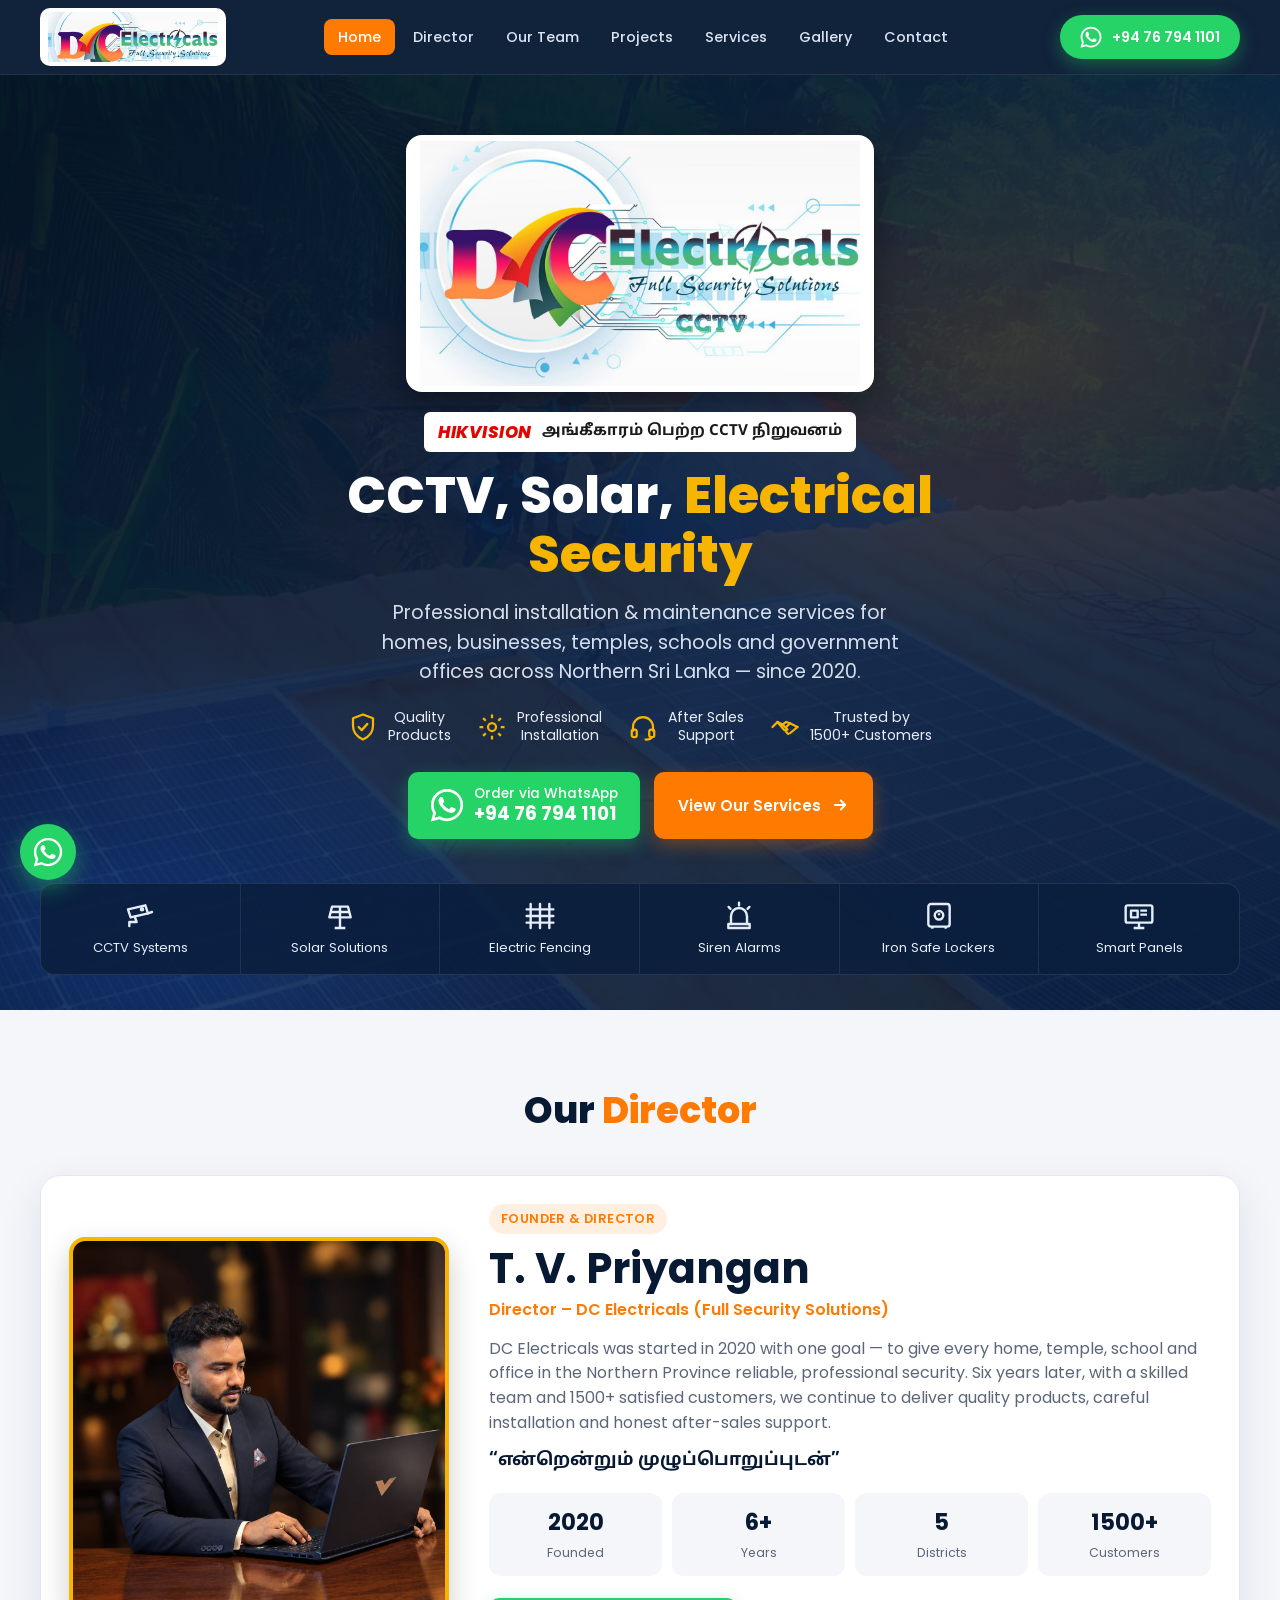
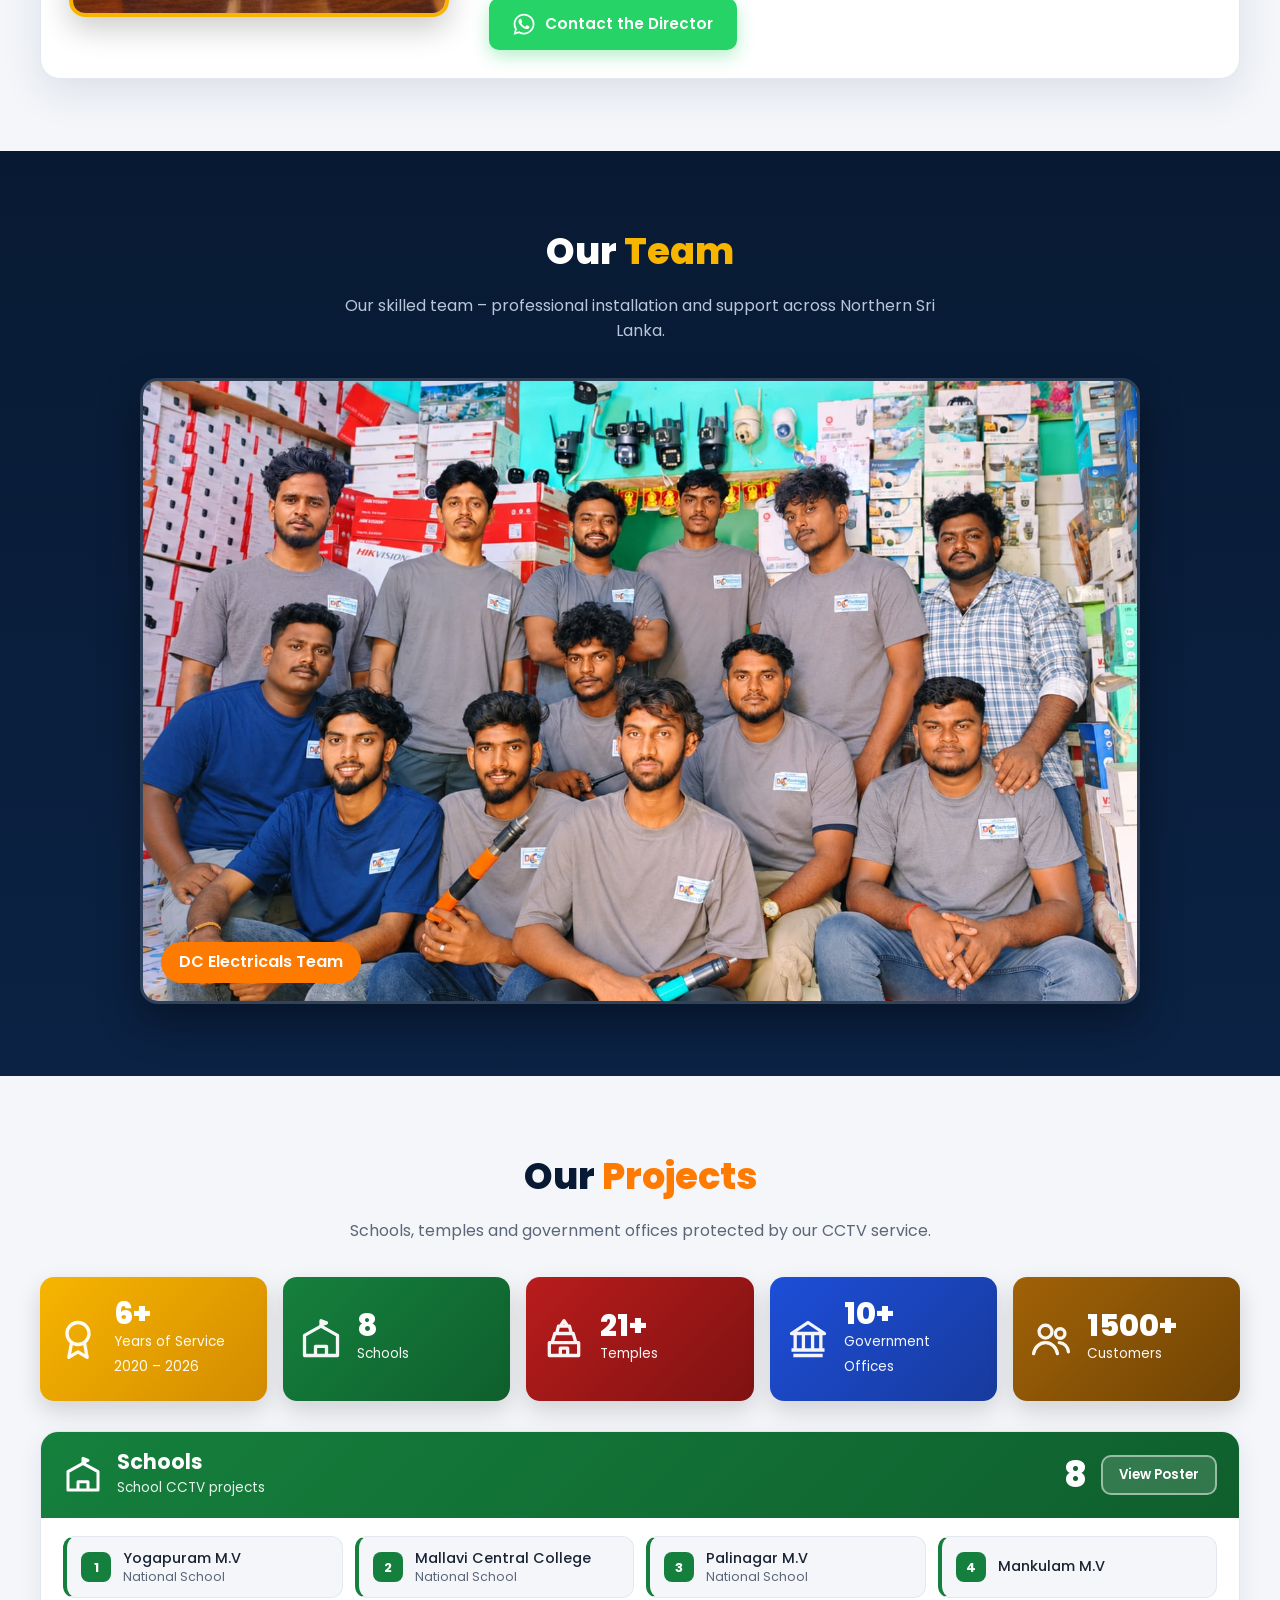
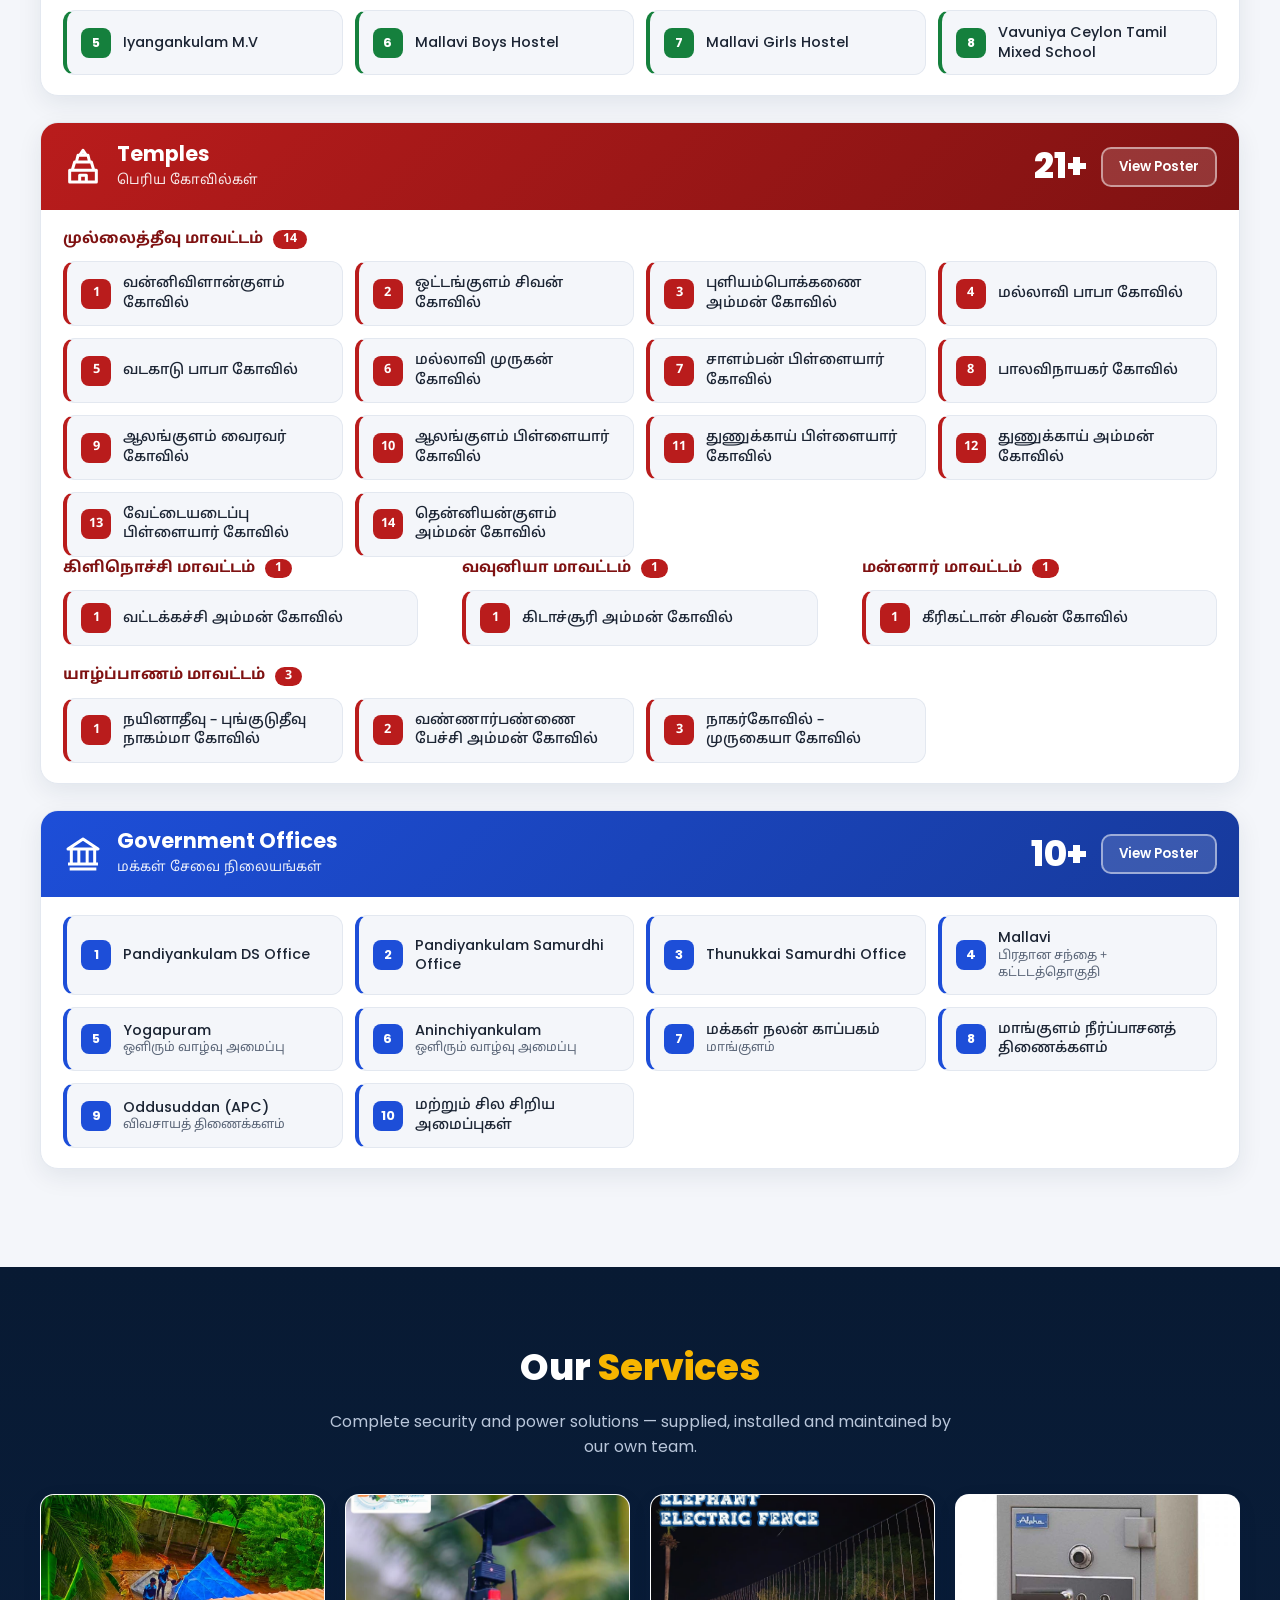
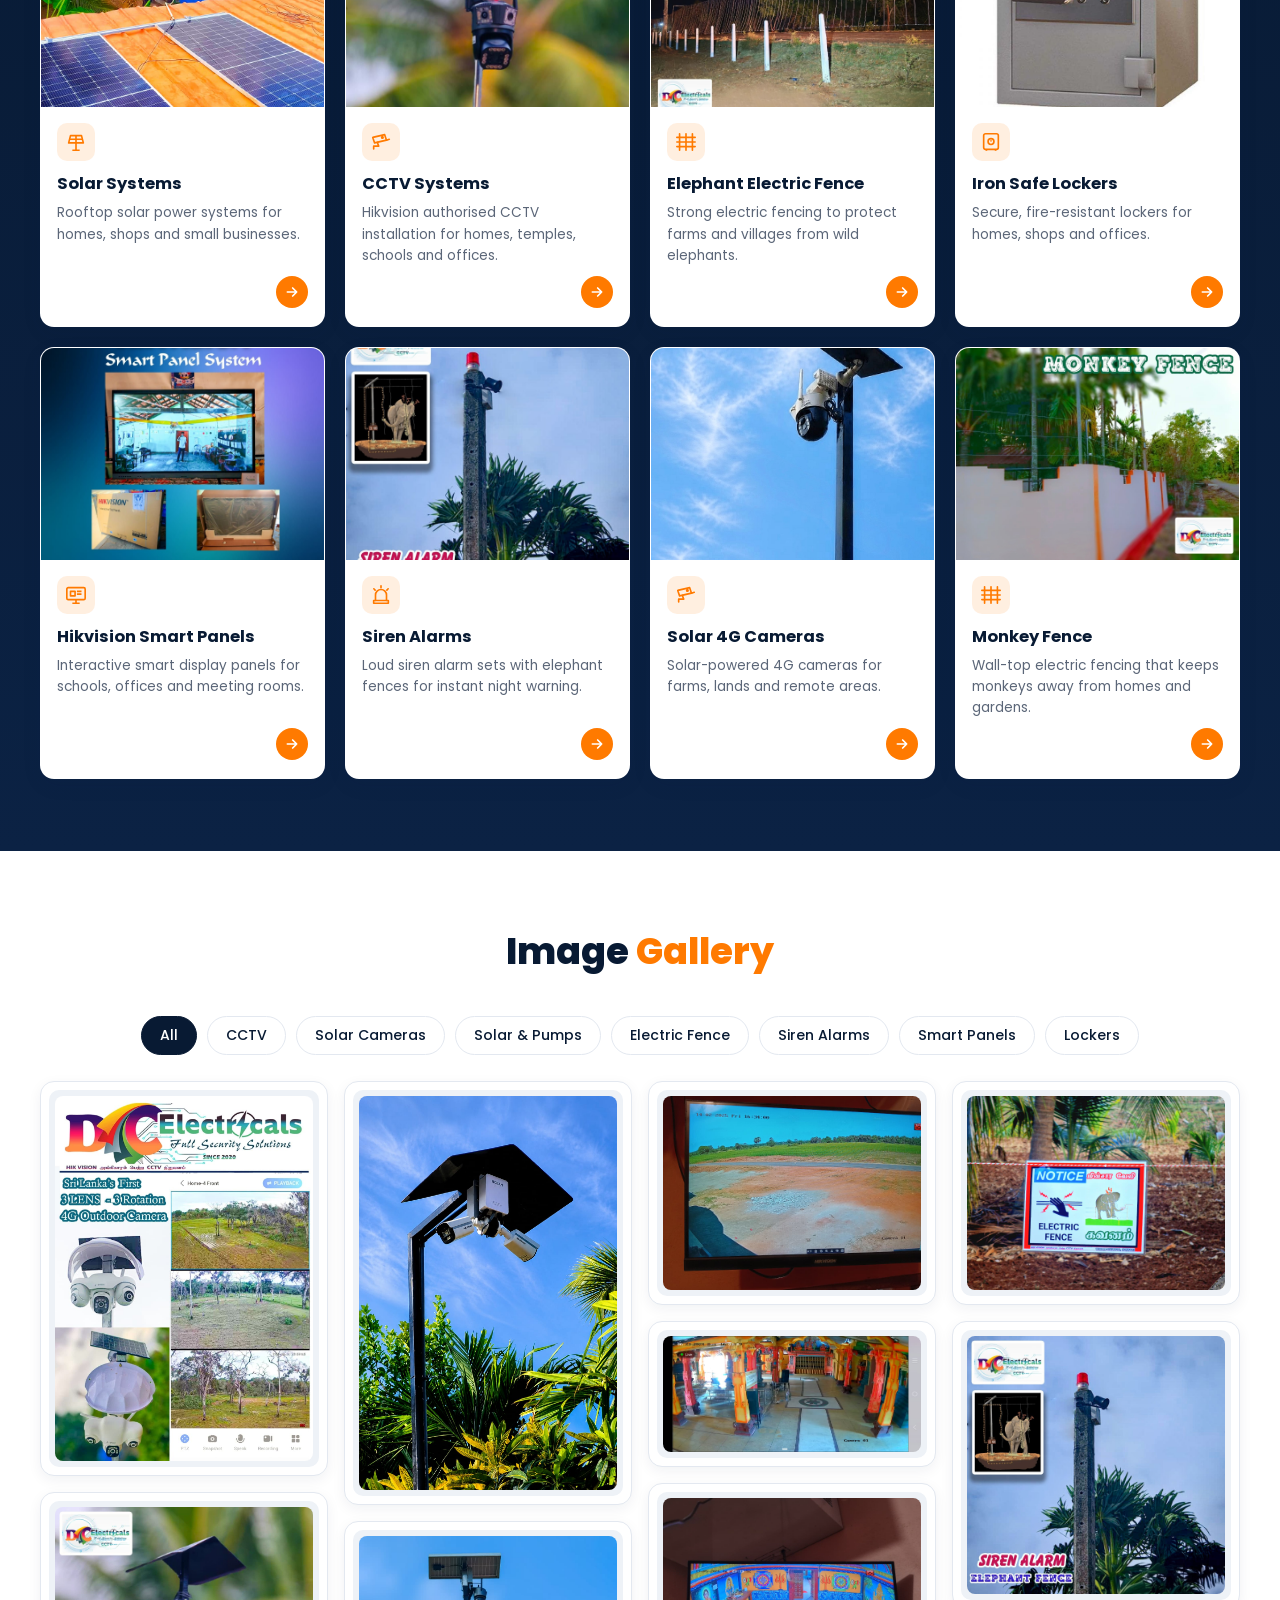
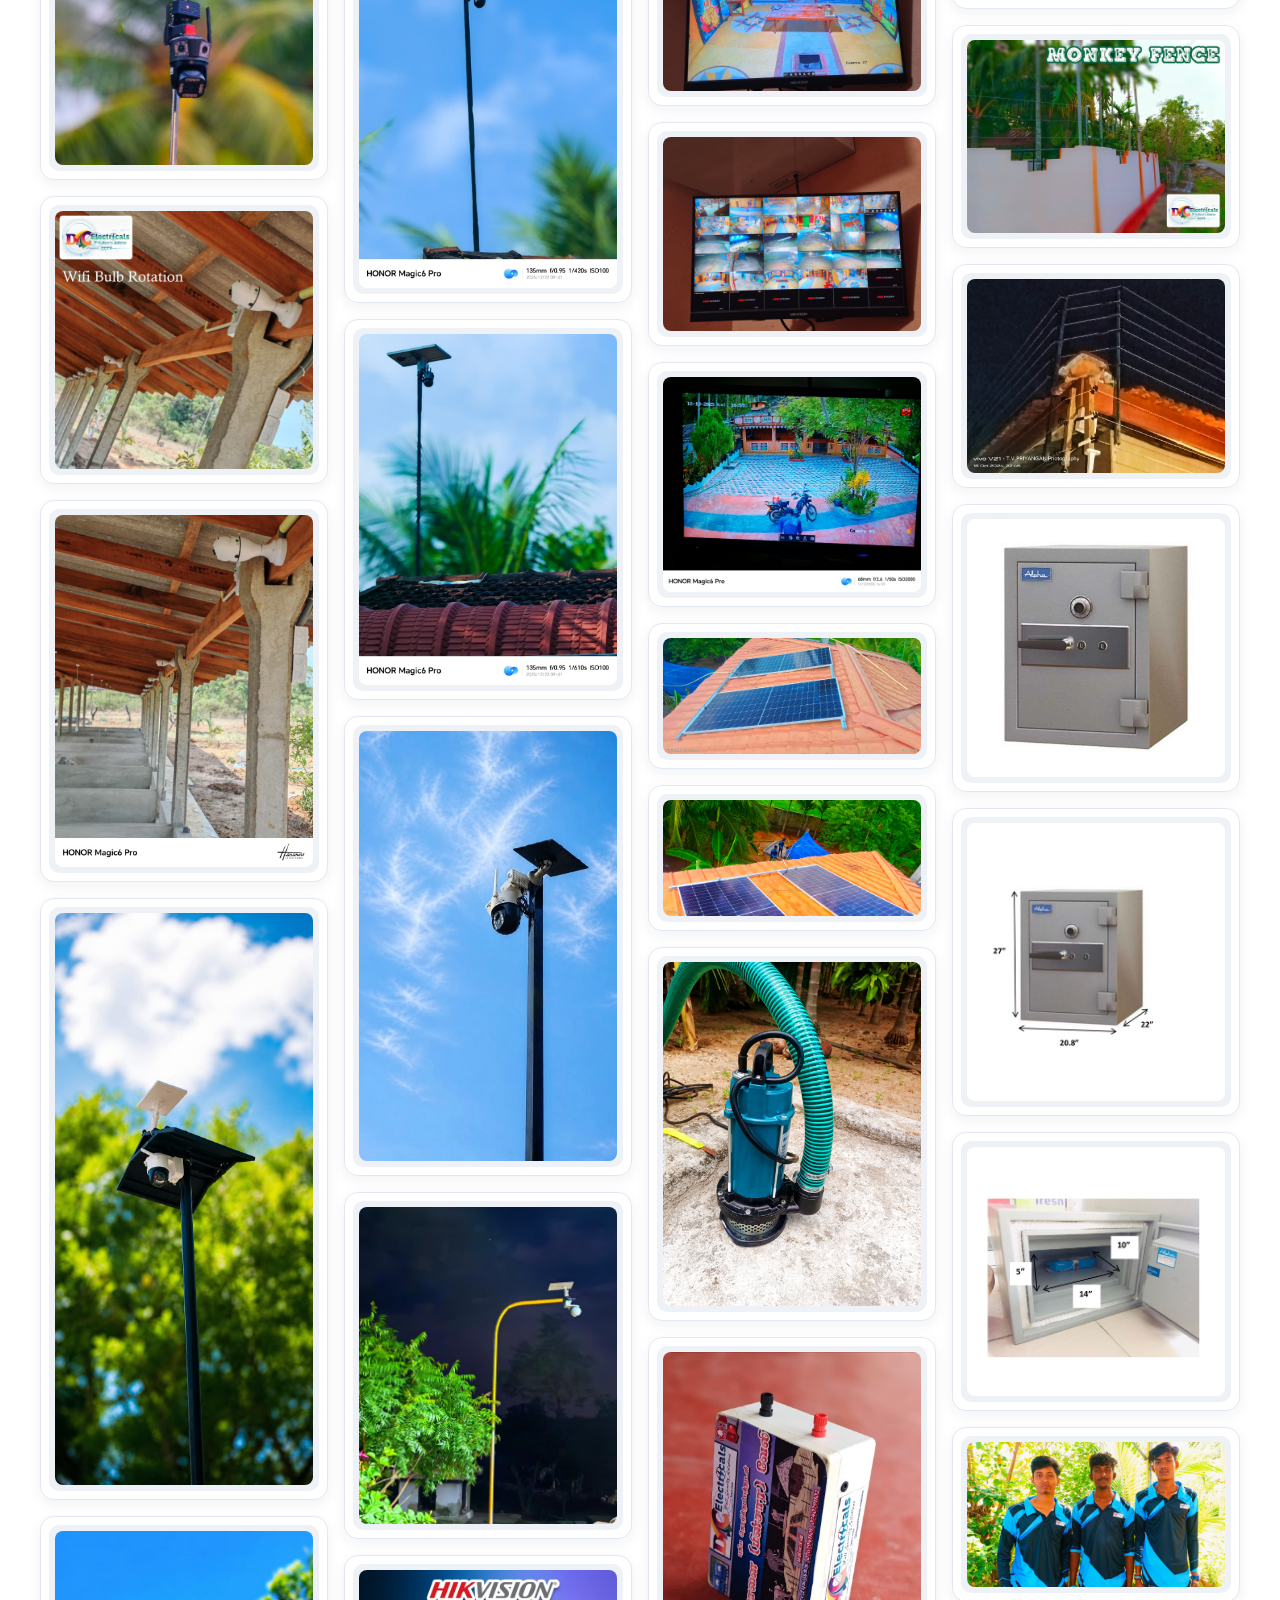
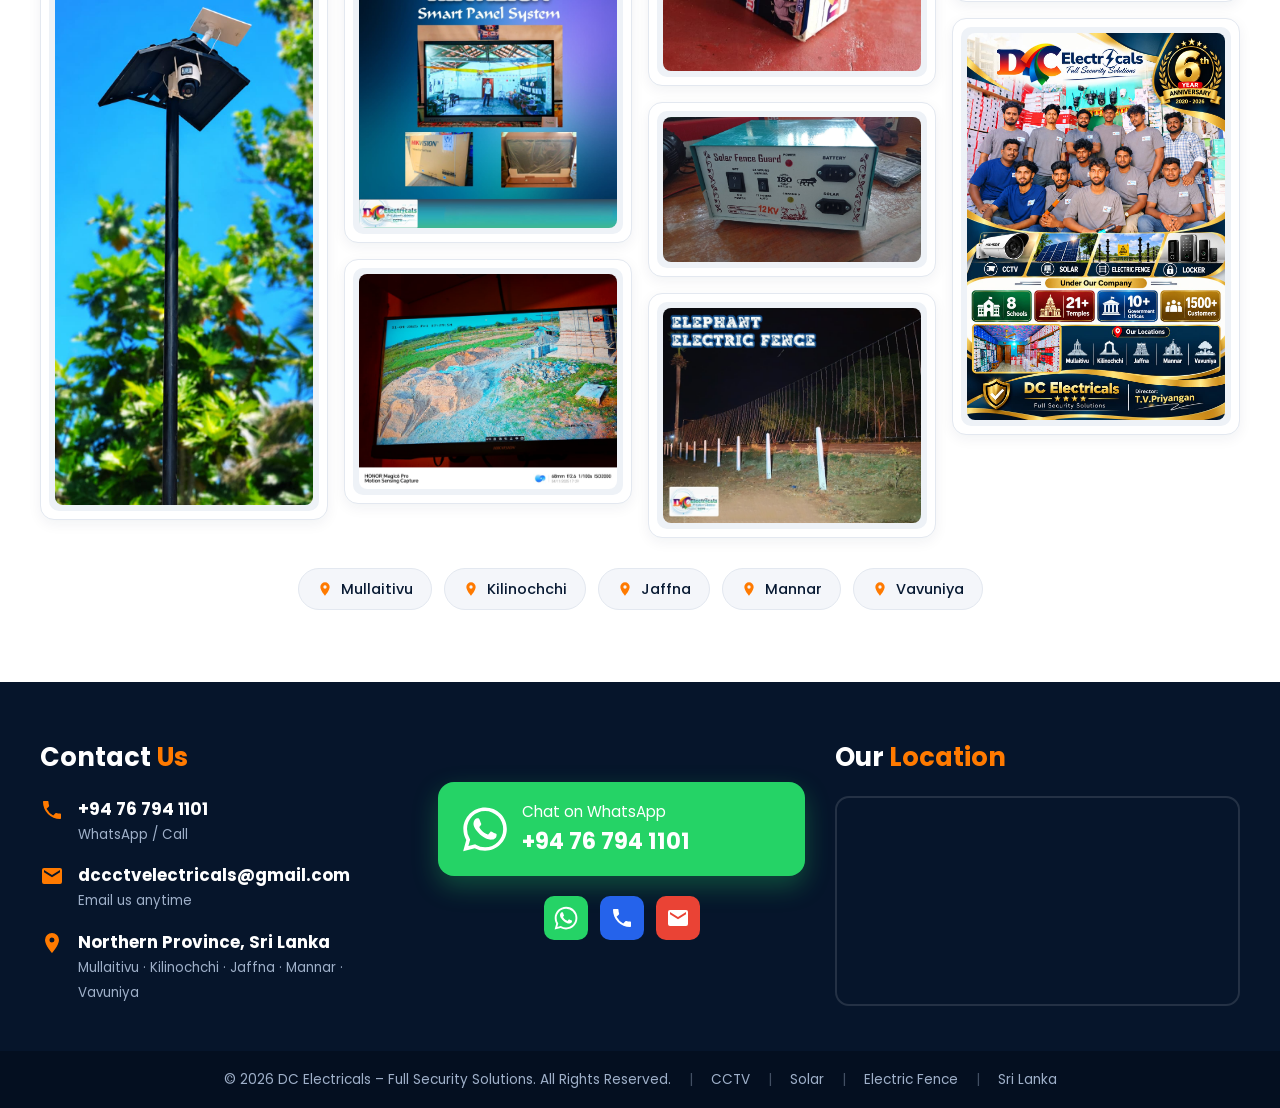
==== index.html @ b830e97b "Add files via upload" ====
<!DOCTYPE html>
<html lang="en">
<head>
<meta charset="UTF-8">
<meta name="viewport" content="width=device-width, initial-scale=1.0">
<title>DC Electricals | CCTV, Solar & Electrical Security – Sri Lanka</title>
<meta name="description" content="DC Electricals – Full Security Solutions. Hikvision authorised CCTV installation, solar systems, electric fencing, siren alarms and iron safe lockers across Northern Sri Lanka.">
<link rel="icon" href="Images/dclogo.jpeg">
<link rel="preconnect" href="https://fonts.googleapis.com">
<link rel="preconnect" href="https://fonts.gstatic.com" crossorigin>
<link href="https://fonts.googleapis.com/css2?family=Poppins:wght@400;500;600;700;800&family=Noto+Sans+Tamil:wght@600;700&display=swap" rel="stylesheet">
<link rel="stylesheet" href="style.css">
</head>
<body>

<!-- ============ SVG icon sprite ============ -->
<svg width="0" height="0" style="position:absolute">
  <defs>
    <symbol id="i-wa" viewBox="0 0 24 24"><path fill="currentColor" d="M17.47 14.38c-.3-.15-1.76-.87-2.03-.97-.27-.1-.47-.15-.67.15-.2.3-.77.97-.94 1.17-.17.2-.35.22-.65.07-.3-.15-1.26-.46-2.4-1.48-.89-.79-1.49-1.77-1.66-2.07-.17-.3-.02-.46.13-.61.13-.13.3-.35.45-.52.15-.17.2-.3.3-.5.1-.2.05-.37-.02-.52-.08-.15-.67-1.62-.92-2.22-.24-.58-.49-.5-.67-.51h-.57c-.2 0-.52.07-.79.37-.27.3-1.04 1.02-1.04 2.48s1.07 2.88 1.21 3.07c.15.2 2.1 3.2 5.08 4.49.71.31 1.26.49 1.69.63.71.23 1.36.2 1.87.12.57-.09 1.76-.72 2.01-1.41.25-.7.25-1.29.17-1.41-.07-.13-.27-.2-.57-.35zM12.04 21.5h-.01a9.4 9.4 0 0 1-4.8-1.31l-.34-.2-3.57.93.95-3.48-.22-.36a9.4 9.4 0 0 1-1.44-5.02c0-5.2 4.23-9.43 9.44-9.43a9.37 9.37 0 0 1 9.43 9.44c0 5.2-4.23 9.43-9.44 9.43zm8.03-17.46A11.27 11.27 0 0 0 12.04.72C5.79.72.7 5.8.7 12.06c0 2 .52 3.95 1.52 5.67L.6 23.6l6.02-1.58a11.3 11.3 0 0 0 5.42 1.38h.01c6.25 0 11.34-5.09 11.34-11.34 0-3.03-1.18-5.88-3.32-8.02z"/></symbol>
    <symbol id="i-arrow" viewBox="0 0 24 24"><path fill="none" stroke="currentColor" stroke-width="2.5" stroke-linecap="round" stroke-linejoin="round" d="M5 12h14M13 6l6 6-6 6"/></symbol>
    <symbol id="i-cctv" viewBox="0 0 24 24"><g fill="none" stroke="currentColor" stroke-width="1.8" stroke-linejoin="round" stroke-linecap="round"><path d="M3 7l13-3 2 6-13 3z"/><path d="M18 10l3-1"/><path d="M8 12.5l1.5 4H4v3"/><circle cx="13.5" cy="7" r=".8" fill="currentColor"/></g></symbol>
    <symbol id="i-solar" viewBox="0 0 24 24"><g fill="none" stroke="currentColor" stroke-width="1.8" stroke-linejoin="round"><path d="M4 13h16l-2-8H6z"/><path d="M12 5v8M5 9h14M12 13v4M8 21h8M12 17v4"/></g></symbol>
    <symbol id="i-fence" viewBox="0 0 24 24"><g fill="none" stroke="currentColor" stroke-width="1.8" stroke-linecap="round"><path d="M5 3v18M12 3v18M19 3v18M2 7h20M2 12h20M2 17h20"/></g></symbol>
    <symbol id="i-lock" viewBox="0 0 24 24"><g fill="none" stroke="currentColor" stroke-width="1.8" stroke-linejoin="round"><rect x="4" y="3" width="16" height="17" rx="2"/><circle cx="12" cy="11.5" r="3.2"/><path d="M12 10v1.5M7 20v1.5M17 20v1.5"/></g></symbol>
    <symbol id="i-alarm" viewBox="0 0 24 24"><g fill="none" stroke="currentColor" stroke-width="1.8" stroke-linecap="round" stroke-linejoin="round"><path d="M6 18v-6a6 6 0 0 1 12 0v6"/><path d="M4 18h16v3H4zM12 2v2M4.2 5.2l1.4 1.4M19.8 5.2l-1.4 1.4"/></g></symbol>
    <symbol id="i-panel" viewBox="0 0 24 24"><g fill="none" stroke="currentColor" stroke-width="1.8" stroke-linejoin="round"><rect x="2" y="4" width="20" height="13" rx="1.5"/><path d="M8 21h8M12 17v4M6 8h5v5H6zM13 8h5M13 11h5"/></g></symbol>
    <symbol id="i-shield" viewBox="0 0 24 24"><g fill="none" stroke="currentColor" stroke-width="1.8" stroke-linejoin="round"><path d="M12 2l8 3v6c0 5-3.5 9-8 11-4.5-2-8-6-8-11V5z"/><path d="M8.5 12l2.5 2.5 4.5-5" stroke-linecap="round"/></g></symbol>
    <symbol id="i-gear" viewBox="0 0 24 24"><g fill="none" stroke="currentColor" stroke-width="1.8"><circle cx="12" cy="12" r="3.2"/><path d="M12 2v3M12 19v3M2 12h3M19 12h3M4.9 4.9l2.1 2.1M17 17l2.1 2.1M4.9 19.1L7 17M17 7l2.1-2.1"/></g></symbol>
    <symbol id="i-head" viewBox="0 0 24 24"><g fill="none" stroke="currentColor" stroke-width="1.8" stroke-linecap="round"><path d="M4 15v-3a8 8 0 0 1 16 0v3"/><rect x="3" y="14" width="4" height="6" rx="1.5"/><rect x="17" y="14" width="4" height="6" rx="1.5"/><path d="M19 20c0 1.5-2 2-5 2"/></g></symbol>
    <symbol id="i-hand" viewBox="0 0 24 24"><g fill="none" stroke="currentColor" stroke-width="1.8" stroke-linecap="round" stroke-linejoin="round"><path d="M2 12l4-4 4 2 3-2 3 1 6 3"/><path d="M6 8l5 6c.8.9 2 .9 2.8 0M10 10l4 4M13 16l1.5 1.5M16 9l-3 3"/><path d="M22 12l-6 5"/></g></symbol>
    <symbol id="i-school" viewBox="0 0 24 24"><g fill="none" stroke="currentColor" stroke-width="1.8" stroke-linejoin="round"><path d="M3 21V10l9-5 9 5v11z"/><path d="M9 21v-5h6v5M12 5V2l3 1.2L12 4.4"/></g></symbol>
    <symbol id="i-temple" viewBox="0 0 24 24"><g fill="none" stroke="currentColor" stroke-width="1.8" stroke-linejoin="round"><path d="M12 2l2 3h-4zM9 5h6l1 4H8zM7 9h10l1.5 5h-13zM4 14h16v7H4z"/><path d="M10 21v-4h4v4"/></g></symbol>
    <symbol id="i-gov" viewBox="0 0 24 24"><g fill="none" stroke="currentColor" stroke-width="1.8" stroke-linejoin="round"><path d="M3 9l9-6 9 6zM4 21h16M5 9v9M9.5 9v9M14.5 9v9M19 9v9M3 18h18"/></g></symbol>
    <symbol id="i-users" viewBox="0 0 24 24"><g fill="none" stroke="currentColor" stroke-width="1.8" stroke-linecap="round"><circle cx="9" cy="8" r="3.5"/><path d="M2.5 20c.6-3.6 3.3-6 6.5-6s5.9 2.4 6.5 6"/><circle cx="17" cy="9" r="2.6"/><path d="M16.5 14c2.7.2 4.6 2.2 5 5"/></g></symbol>
    <symbol id="i-award" viewBox="0 0 24 24"><g fill="none" stroke="currentColor" stroke-width="1.8" stroke-linejoin="round"><circle cx="12" cy="9" r="6"/><path d="M8.5 14L7 22l5-3 5 3-1.5-8"/></g></symbol>
    <symbol id="i-phone" viewBox="0 0 24 24"><path fill="currentColor" d="M6.6 10.8a15.1 15.1 0 0 0 6.6 6.6l2.2-2.2c.3-.3.7-.4 1-.2 1.1.4 2.3.6 3.6.6.6 0 1 .4 1 1V20c0 .6-.4 1-1 1A17 17 0 0 1 3 4c0-.6.4-1 1-1h3.5c.6 0 1 .4 1 1 0 1.3.2 2.5.6 3.6.1.3 0 .7-.2 1z"/></symbol>
    <symbol id="i-mail" viewBox="0 0 24 24"><path fill="currentColor" d="M20 4H4a2 2 0 0 0-2 2v12a2 2 0 0 0 2 2h16a2 2 0 0 0 2-2V6a2 2 0 0 0-2-2zm0 4.2-8 5-8-5V6l8 5 8-5z"/></symbol>
    <symbol id="i-pin" viewBox="0 0 24 24"><path fill="currentColor" d="M12 2a7 7 0 0 0-7 7c0 5.2 7 13 7 13s7-7.8 7-13a7 7 0 0 0-7-7zm0 9.5A2.5 2.5 0 1 1 12 6.5a2.5 2.5 0 0 1 0 5z"/></symbol>
    <symbol id="i-up" viewBox="0 0 24 24"><path fill="none" stroke="currentColor" stroke-width="2.5" stroke-linecap="round" stroke-linejoin="round" d="M12 19V5M6 11l6-6 6 6"/></symbol>
    <symbol id="i-pump" viewBox="0 0 24 24"><g fill="none" stroke="currentColor" stroke-width="1.8" stroke-linejoin="round"><rect x="6" y="6" width="9" height="13" rx="2"/><path d="M15 9h3a3 3 0 0 1 3 3v8M8 3h5v3M6 19h9v2H6z"/></g></symbol>
  </defs>
</svg>

<!-- ============ Header ============ -->
<header>
  <div class="container nav">
    <a href="#home" class="logo-box" aria-label="DC Electricals home"><img src="Images/dclogo.jpeg" alt="DC Electricals logo"></a>
    <ul class="menu" id="menu">
      <li><a href="#home" class="active">Home</a></li>
      <li><a href="#director">Director</a></li>
      <li><a href="#team">Our Team</a></li>
      <li><a href="#projects">Projects</a></li>
      <li><a href="#services">Services</a></li>
      <li><a href="#gallery">Gallery</a></li>
      <li><a href="#contact">Contact</a></li>
    </ul>
    <a class="btn btn-wa" href="https://wa.me/94767941101" target="_blank" rel="noopener"><svg><use href="#i-wa"/></svg><span>+94 76 794 1101</span></a>
    <button class="burger" id="burger" aria-label="Open menu"><svg viewBox="0 0 24 24"><path fill="none" stroke="currentColor" stroke-width="2.2" stroke-linecap="round" d="M4 7h16M4 12h16M4 17h16"/></svg></button>
  </div>
</header>

<!-- ============ Hero ============ -->
<section class="hero" id="home" style="padding:0">
  <div class="container hero-grid">
    <div>
      <div class="hero-logo"><img src="Images/dclogo.jpeg" alt="DC Electricals – Full Security Solutions"></div>
      <div class="badge"><b>HIKVISION</b> <span class="ta">அங்கீகாரம் பெற்ற CCTV நிறுவனம்</span></div>
      <h1>CCTV, Solar, <span>Electrical Security</span></h1>
      <p class="lead">Professional installation &amp; maintenance services for homes, businesses, temples, schools and government offices across Northern Sri Lanka — since 2020.</p>
      <div class="features">
        <div class="feat"><svg><use href="#i-shield"/></svg>Quality<br>Products</div>
        <div class="feat"><svg><use href="#i-gear"/></svg>Professional<br>Installation</div>
        <div class="feat"><svg><use href="#i-head"/></svg>After Sales<br>Support</div>
        <div class="feat"><svg><use href="#i-hand"/></svg>Trusted by<br>1500+ Customers</div>
      </div>
      <div class="hero-cta">
        <a class="btn btn-wa" href="https://wa.me/94767941101?text=Hello%20DC%20Electricals%2C%20I%27d%20like%20to%20order" target="_blank" rel="noopener"><svg style="width:34px;height:34px"><use href="#i-wa"/></svg><div><small>Order via WhatsApp</small><strong>+94 76 794 1101</strong></div></a>
        <a class="btn btn-orange" href="#services">View Our Services <svg style="width:18px;height:18px"><use href="#i-arrow"/></svg></a>
      </div>
    </div>
  </div>
  <div class="container hero-bottom">
    <nav class="svc-strip" aria-label="Quick services">
      <a href="#services"><svg><use href="#i-cctv"/></svg>CCTV Systems</a>
      <a href="#services"><svg><use href="#i-solar"/></svg>Solar Solutions</a>
      <a href="#services"><svg><use href="#i-fence"/></svg>Electric Fencing</a>
      <a href="#services"><svg><use href="#i-alarm"/></svg>Siren Alarms</a>
      <a href="#services"><svg><use href="#i-lock"/></svg>Iron Safe Lockers</a>
      <a href="#gallery"><svg><use href="#i-panel"/></svg>Smart Panels</a>
    </nav>
  </div>
</section>

<!-- ============ Director ============ -->
<section id="director" style="background:var(--bg)">
  <div class="container">
    <div class="sec-head"><h2>Our <span>Director</span></h2></div>
    <div class="dir-card">
      <div class="dir-photo"><img src="Images/director.jpeg" alt="T. V. Priyangan, Director of DC Electricals"></div>
      <div class="dir-info">
        <span class="dir-tag">Founder &amp; Director</span>
        <h3>T. V. Priyangan</h3>
        <div class="dir-role">Director – DC Electricals (Full Security Solutions)</div>
        <p>DC Electricals was started in 2020 with one goal — to give every home, temple, school and office in the Northern Province reliable, professional security. Six years later, with a skilled team and 1500+ satisfied customers, we continue to deliver quality products, careful installation and honest after-sales support.</p>
        <p class="ta dir-motto">“என்றென்றும் முழுப்பொறுப்புடன்”</p>
        <div class="dir-facts">
          <div><b>2020</b><span>Founded</span></div>
          <div><b>6+</b><span>Years</span></div>
          <div><b>5</b><span>Districts</span></div>
          <div><b>1500+</b><span>Customers</span></div>
        </div>
        <a class="btn btn-wa" href="https://wa.me/94767941101" target="_blank" rel="noopener"><svg><use href="#i-wa"/></svg>Contact the Director</a>
      </div>
    </div>
  </div>
</section>

<!-- ============ Team ============ -->
<section class="dark" id="team">
  <div class="container">
    <div class="sec-head"><h2>Our <span>Team</span></h2></div>
    <p class="sub">Our skilled team – professional installation and support across Northern Sri Lanka.</p>
    <div class="team-main" data-lb="Images/team.jpeg" data-cap="DC Electricals team"><img loading="lazy" src="Images/team.jpeg" alt="DC Electricals full team"><div class="team-label">DC Electricals Team</div></div>
  </div>
</section>

<!-- ============ Projects: Schools / Temples / Offices ============ -->
<section id="projects" style="background:var(--bg)">
  <div class="container">
    <div class="sec-head"><h2>Our <span>Projects</span></h2></div>
    <p class="sub">Schools, temples and government offices protected by our CCTV service.</p>
    <div class="stats">
      <div class="stat st1"><svg><use href="#i-award"/></svg><div><b>6+</b><span>Years of Service<br>2020 – 2026</span></div></div>
      <div class="stat st2"><svg><use href="#i-school"/></svg><div><b>8</b><span>Schools</span></div></div>
      <div class="stat st3"><svg><use href="#i-temple"/></svg><div><b>21+</b><span>Temples</span></div></div>
      <div class="stat st4"><svg><use href="#i-gov"/></svg><div><b>10+</b><span>Government Offices</span></div></div>
      <div class="stat st5"><svg><use href="#i-users"/></svg><div><b>1500+</b><span>Customers</span></div></div>
    </div>

    <!-- Schools -->
    <div class="plist c-green">
      <div class="plist-head"><svg><use href="#i-school"/></svg><div><h3>Schools</h3><span>School CCTV projects</span></div><b>8</b><button class="proj-btn" data-lb="Images/schoolslist.png" data-cap="Big School CCTV Projects">View Poster</button></div>
      <div class="chips">
        <div class="chip"><i>1</i><div>Yogapuram M.V<small>National School</small></div></div>
        <div class="chip"><i>2</i><div>Mallavi Central College<small>National School</small></div></div>
        <div class="chip"><i>3</i><div>Palinagar M.V<small>National School</small></div></div>
        <div class="chip"><i>4</i><div>Mankulam M.V</div></div>
        <div class="chip"><i>5</i><div>Iyangankulam M.V</div></div>
        <div class="chip"><i>6</i><div>Mallavi Boys Hostel</div></div>
        <div class="chip"><i>7</i><div>Mallavi Girls Hostel</div></div>
        <div class="chip"><i>8</i><div>Vavuniya Ceylon Tamil Mixed School</div></div>
      </div>
    </div>

    <!-- Temples -->
    <div class="plist c-red">
      <div class="plist-head"><svg><use href="#i-temple"/></svg><div><h3>Temples</h3><span class="ta">பெரிய கோவில்கள்</span></div><b>21+</b><button class="proj-btn" data-lb="Images/templeslist.png" data-cap="Big Temples under our CCTV service">View Poster</button></div>
      <div class="ta">
        <h4 class="dist">முல்லைத்தீவு மாவட்டம் <em>14</em></h4>
        <div class="chips">
          <div class="chip"><i>1</i><div>வன்னிவிளான்குளம் கோவில்</div></div>
          <div class="chip"><i>2</i><div>ஒட்டங்குளம் சிவன் கோவில்</div></div>
          <div class="chip"><i>3</i><div>புளியம்பொக்கணை அம்மன் கோவில்</div></div>
          <div class="chip"><i>4</i><div>மல்லாவி பாபா கோவில்</div></div>
          <div class="chip"><i>5</i><div>வடகாடு பாபா கோவில்</div></div>
          <div class="chip"><i>6</i><div>மல்லாவி முருகன் கோவில்</div></div>
          <div class="chip"><i>7</i><div>சாளம்பன் பிள்ளையார் கோவில்</div></div>
          <div class="chip"><i>8</i><div>பாலவிநாயகர் கோவில்</div></div>
          <div class="chip"><i>9</i><div>ஆலங்குளம் வைரவர் கோவில்</div></div>
          <div class="chip"><i>10</i><div>ஆலங்குளம் பிள்ளையார் கோவில்</div></div>
          <div class="chip"><i>11</i><div>துணுக்காய் பிள்ளையார் கோவில்</div></div>
          <div class="chip"><i>12</i><div>துணுக்காய் அம்மன் கோவில்</div></div>
          <div class="chip"><i>13</i><div>வேட்டையடைப்பு பிள்ளையார் கோவில்</div></div>
          <div class="chip"><i>14</i><div>தென்னியன்குளம் அம்மன் கோவில்</div></div>
        </div>
        <div class="dist-row">
          <div>
            <h4 class="dist">கிளிநொச்சி மாவட்டம் <em>1</em></h4>
            <div class="chips one"><div class="chip"><i>1</i><div>வட்டக்கச்சி அம்மன் கோவில்</div></div></div>
          </div>
          <div>
            <h4 class="dist">வவுனியா மாவட்டம் <em>1</em></h4>
            <div class="chips one"><div class="chip"><i>1</i><div>கிடாச்சூரி அம்மன் கோவில்</div></div></div>
          </div>
          <div>
            <h4 class="dist">மன்னார் மாவட்டம் <em>1</em></h4>
            <div class="chips one"><div class="chip"><i>1</i><div>கீரிகட்டான் சிவன் கோவில்</div></div></div>
          </div>
        </div>
        <h4 class="dist">யாழ்ப்பாணம் மாவட்டம் <em>3</em></h4>
        <div class="chips">
          <div class="chip"><i>1</i><div>நயினாதீவு – புங்குடுதீவு நாகம்மா கோவில்</div></div>
          <div class="chip"><i>2</i><div>வண்ணார்பண்ணை பேச்சி அம்மன் கோவில்</div></div>
          <div class="chip"><i>3</i><div>நாகர்கோவில் – முருகையா கோவில்</div></div>
        </div>
      </div>
    </div>

    <!-- Offices -->
    <div class="plist c-blue">
      <div class="plist-head"><svg><use href="#i-gov"/></svg><div><h3>Government Offices</h3><span class="ta">மக்கள் சேவை நிலையங்கள்</span></div><b>10+</b><button class="proj-btn" data-lb="Images/officeslist.png" data-cap="Public service offices under our CCTV service">View Poster</button></div>
      <div class="chips">
        <div class="chip"><i>1</i><div>Pandiyankulam DS Office</div></div>
        <div class="chip"><i>2</i><div>Pandiyankulam Samurdhi Office</div></div>
        <div class="chip"><i>3</i><div>Thunukkai Samurdhi Office</div></div>
        <div class="chip"><i>4</i><div>Mallavi<small class="ta">பிரதான சந்தை + கட்டடத்தொகுதி</small></div></div>
        <div class="chip"><i>5</i><div>Yogapuram<small class="ta">ஒளிரும் வாழ்வு அமைப்பு</small></div></div>
        <div class="chip"><i>6</i><div>Aninchiyankulam<small class="ta">ஒளிரும் வாழ்வு அமைப்பு</small></div></div>
        <div class="chip"><i>7</i><div class="ta">மக்கள் நலன் காப்பகம்<small>மாங்குளம்</small></div></div>
        <div class="chip"><i>8</i><div class="ta">மாங்குளம் நீர்ப்பாசனத் திணைக்களம்</div></div>
        <div class="chip"><i>9</i><div>Oddusuddan (APC)<small class="ta">விவசாயத் திணைக்களம்</small></div></div>
        <div class="chip"><i>10</i><div class="ta">மற்றும் சில சிறிய அமைப்புகள்</div></div>
      </div>
    </div>
  </div>
</section>

<!-- ============ Service types ============ -->
<section class="dark" id="services">
  <div class="container">
    <div class="sec-head"><h2>Our <span>Services</span></h2></div>
    <p class="sub">Complete security and power solutions — supplied, installed and maintained by our own team.</p>
    <div class="services">
      <article class="s-card"><div class="img"><img loading="lazy" src="Images/solarwork.jpeg" alt="Rooftop solar installation"></div><div class="body"><span class="s-ico"><svg><use href="#i-solar"/></svg></span><h3>Solar Systems</h3><p>Rooftop solar power systems for homes, shops and small businesses.</p><a class="go" href="#contact" aria-label="Enquire"><svg><use href="#i-arrow"/></svg></a></div></article>
      <article class="s-card"><div class="img"><img loading="lazy" src="Images/3view.jpeg" alt="CCTV camera"></div><div class="body"><span class="s-ico"><svg><use href="#i-cctv"/></svg></span><h3>CCTV Systems</h3><p>Hikvision authorised CCTV installation for homes, temples, schools and offices.</p><a class="go" href="#contact" aria-label="Enquire"><svg><use href="#i-arrow"/></svg></a></div></article>
      <article class="s-card"><div class="img"><img loading="lazy" src="Images/fencesample.jpeg" alt="Elephant electric fence"></div><div class="body"><span class="s-ico"><svg><use href="#i-fence"/></svg></span><h3>Elephant Electric Fence</h3><p>Strong electric fencing to protect farms and villages from wild elephants.</p><a class="go" href="#contact" aria-label="Enquire"><svg><use href="#i-arrow"/></svg></a></div></article>
      <article class="s-card"><div class="img"><img loading="lazy" src="Images/locker3.jpeg" alt="Iron safe locker"></div><div class="body"><span class="s-ico"><svg><use href="#i-lock"/></svg></span><h3>Iron Safe Lockers</h3><p>Secure, fire-resistant lockers for homes, shops and offices.</p><a class="go" href="#contact" aria-label="Enquire"><svg><use href="#i-arrow"/></svg></a></div></article>
      <article class="s-card"><div class="img"><img loading="lazy" src="Images/smartpanel.jpeg" alt="Hikvision smart panel"></div><div class="body"><span class="s-ico"><svg><use href="#i-panel"/></svg></span><h3>Hikvision Smart Panels</h3><p>Interactive smart display panels for schools, offices and meeting rooms.</p><a class="go" href="#contact" aria-label="Enquire"><svg><use href="#i-arrow"/></svg></a></div></article>
      <article class="s-card"><div class="img"><img loading="lazy" src="Images/sirenset.jpeg" alt="Siren alarm set"></div><div class="body"><span class="s-ico"><svg><use href="#i-alarm"/></svg></span><h3>Siren Alarms</h3><p>Loud siren alarm sets with elephant fences for instant night warning.</p><a class="go" href="#contact" aria-label="Enquire"><svg><use href="#i-arrow"/></svg></a></div></article>
      <article class="s-card"><div class="img"><img loading="lazy" src="Images/solarcam3.jpeg" alt="Solar 4G camera"></div><div class="body"><span class="s-ico"><svg><use href="#i-cctv"/></svg></span><h3>Solar 4G Cameras</h3><p>Solar-powered 4G cameras for farms, lands and remote areas.</p><a class="go" href="#contact" aria-label="Enquire"><svg><use href="#i-arrow"/></svg></a></div></article>
      <article class="s-card"><div class="img"><img loading="lazy" src="Images/monkeyfence.jpeg" alt="Monkey fence"></div><div class="body"><span class="s-ico"><svg><use href="#i-fence"/></svg></span><h3>Monkey Fence</h3><p>Wall-top electric fencing that keeps monkeys away from homes and gardens.</p><a class="go" href="#contact" aria-label="Enquire"><svg><use href="#i-arrow"/></svg></a></div></article>
    </div>
  </div>
</section>

<!-- ============ Gallery ============ -->
<section id="gallery">
  <div class="container">
    <div class="sec-head"><h2>Image <span>Gallery</span></h2></div>
    <div class="filters" id="filters">
      <button class="on" data-f="all">All</button>
      <button data-f="cctv">CCTV</button>
      <button data-f="solarcam">Solar Cameras</button>
      <button data-f="solar">Solar &amp; Pumps</button>
      <button data-f="fence">Electric Fence</button>
      <button data-f="siren">Siren Alarms</button>
      <button data-f="panel">Smart Panels</button>
      <button data-f="locker">Lockers</button>
    </div>
    <div class="gallery" id="gal">
      <div class="g-item" data-c="cctv"><div class="ph"><img loading="lazy" src="Images/3lens3view.jpeg" alt="3-Lens 4G Outdoor Camera"></div></div>
      <div class="g-item" data-c="cctv"><div class="ph"><img loading="lazy" src="Images/3view.jpeg" alt="Dual-Lens Pole Camera"></div></div>
      <div class="g-item" data-c="cctv"><div class="ph"><img loading="lazy" src="Images/bulbcam.jpeg" alt="WiFi Bulb Rotation Camera"></div></div>
      <div class="g-item" data-c="cctv"><div class="ph"><img loading="lazy" src="Images/bulb2.jpeg" alt="Bulb Camera Installation"></div></div>
      <div class="g-item" data-c="solarcam"><div class="ph"><img loading="lazy" src="Images/imoudual.jpeg" alt="Imou Dual-Lens Solar Camera"></div></div>
      <div class="g-item" data-c="solarcam"><div class="ph"><img loading="lazy" src="Images/imoudual2.jpeg" alt="Imou Dual-Lens on Pole"></div></div>
      <div class="g-item" data-c="solarcam"><div class="ph"><img loading="lazy" src="Images/gatecam.jpeg" alt="Solar Gate Camera"></div></div>
      <div class="g-item" data-c="solarcam"><div class="ph"><img loading="lazy" src="Images/solarcam.jpeg" alt="Solar 4G Camera"></div></div>
      <div class="g-item" data-c="solarcam"><div class="ph"><img loading="lazy" src="Images/solarcam2.jpeg" alt="Rooftop Solar Camera"></div></div>
      <div class="g-item" data-c="solarcam"><div class="ph"><img loading="lazy" src="Images/solarcam3.jpeg" alt="PTZ Solar Camera"></div></div>
      <div class="g-item" data-c="solarcam"><div class="ph"><img loading="lazy" src="Images/solarsingle.jpeg" alt="Solar Camera – Night View"></div></div>
      <div class="g-item" data-c="panel"><div class="ph"><img loading="lazy" src="Images/smartpanel.jpeg" alt="Hikvision Smart Panel"></div></div>
      <div class="g-item" data-c="cctv"><div class="ph"><img loading="lazy" src="Images/kovilview1.jpeg" alt="Live Monitoring – Land Site"></div></div>
      <div class="g-item" data-c="cctv"><div class="ph"><img loading="lazy" src="Images/kovilview2.jpeg" alt="Live Monitoring – Open Area"></div></div>
      <div class="g-item" data-c="cctv"><div class="ph"><img loading="lazy" src="Images/kovilview3.jpeg" alt="Temple CCTV View"></div></div>
      <div class="g-item" data-c="cctv"><div class="ph"><img loading="lazy" src="Images/kovilview4.jpeg" alt="Temple Live View – Camera 27"></div></div>
      <div class="g-item" data-c="cctv"><div class="ph"><img loading="lazy" src="Images/kovilview5.jpeg" alt="Temple 30-Camera Monitoring"></div></div>
      <div class="g-item" data-c="cctv"><div class="ph"><img loading="lazy" src="Images/homeview1.jpeg" alt="Home CCTV Live View"></div></div>
      <div class="g-item" data-c="solar"><div class="ph"><img loading="lazy" src="Images/solarpanel.jpeg" alt="Rooftop Solar Panels"></div></div>
      <div class="g-item" data-c="solar"><div class="ph"><img loading="lazy" src="Images/solarwork.jpeg" alt="Solar Installation Work"></div></div>
      <div class="g-item" data-c="solar"><div class="ph"><img loading="lazy" src="Images/solarmotor.jpeg" alt="Solar Water Pump"></div></div>
      <div class="g-item" data-c="fence"><div class="ph"><img loading="lazy" src="Images/fence.jpeg" alt="Electric Fence Energizer"></div></div>
      <div class="g-item" data-c="fence"><div class="ph"><img loading="lazy" src="Images/fencemachine2.jpeg" alt="Solar Fence Guard 12KV"></div></div>
      <div class="g-item" data-c="fence"><div class="ph"><img loading="lazy" src="Images/fencesample.jpeg" alt="Elephant Electric Fence"></div></div>
      <div class="g-item" data-c="fence"><div class="ph"><img loading="lazy" src="Images/fencewarning.jpeg" alt="Fence Warning Board"></div></div>
      <div class="g-item" data-c="siren"><div class="ph"><img loading="lazy" src="Images/sirenset.jpeg" alt="Siren Alarm Set"></div></div>
      <div class="g-item" data-c="fence"><div class="ph"><img loading="lazy" src="Images/monkeyfence.jpeg" alt="Monkey Fence"></div></div>
      <div class="g-item" data-c="fence"><div class="ph"><img loading="lazy" src="Images/monkeyfence2.jpeg" alt="Monkey Fence – Night"></div></div>
      <div class="g-item" data-c="locker"><div class="ph"><img loading="lazy" src="Images/locker3.jpeg" alt="Iron Safe Locker"></div></div>
      <div class="g-item" data-c="locker"><div class="ph"><img loading="lazy" src="Images/locker2.jpeg" alt="Locker – Dimensions"></div></div>
      <div class="g-item" data-c="locker"><div class="ph"><img loading="lazy" src="Images/locker.jpeg" alt="Locker – Inside View"></div></div>
      <div class="g-item" data-c="all"><div class="ph"><img loading="lazy" src="Images/group1.jpeg" alt="DC Electricals Team"></div></div>
      <div class="g-item" data-c="all"><div class="ph"><img loading="lazy" src="Images/poster.jpeg" alt="DC Electricals – 6th Anniversary"></div></div>
    </div>
    <div class="locs">
      <span><svg><use href="#i-pin"/></svg>Mullaitivu</span>
      <span><svg><use href="#i-pin"/></svg>Kilinochchi</span>
      <span><svg><use href="#i-pin"/></svg>Jaffna</span>
      <span><svg><use href="#i-pin"/></svg>Mannar</span>
      <span><svg><use href="#i-pin"/></svg>Vavuniya</span>
    </div>
  </div>
</section>

<!-- ============ Contact ============ -->
<section class="contact" id="contact">
  <div class="container c-grid">
    <div>
      <h2>Contact <span>Us</span></h2>
      <a class="c-row" href="tel:+94767941101"><svg><use href="#i-phone"/></svg><div><b>+94 76 794 1101</b><small>WhatsApp / Call</small></div></a>
      <a class="c-row" href="mailto:dccctvelectricals@gmail.com"><svg><use href="#i-mail"/></svg><div><b>dccctvelectricals@gmail.com</b><small>Email us anytime</small></div></a>
      <div class="c-row"><svg><use href="#i-pin"/></svg><div><b>Northern Province, Sri Lanka</b><small>Mullaitivu · Kilinochchi · Jaffna · Mannar · Vavuniya</small></div></div>
    </div>
    <div>
      <a class="wa-big" href="https://wa.me/94767941101" target="_blank" rel="noopener"><svg><use href="#i-wa"/></svg><div><small>Chat on WhatsApp</small><strong>+94 76 794 1101</strong></div></a>
      <div class="socials">
        <a href="https://wa.me/94767941101" target="_blank" rel="noopener" style="background:var(--wa)" aria-label="WhatsApp"><svg><use href="#i-wa"/></svg></a>
        <a href="tel:+94767941101" style="background:#2563eb" aria-label="Call"><svg><use href="#i-phone"/></svg></a>
        <a href="mailto:dccctvelectricals@gmail.com" style="background:#ea4335" aria-label="Email"><svg><use href="#i-mail"/></svg></a>
      </div>
    </div>
    <div class="map-col">
      <h2>Our <span>Location</span></h2>
      <div class="map"><iframe loading="lazy" title="DC Electricals location map" src="https://maps.google.com/maps?q=Northern%20Province%2C%20Sri%20Lanka&z=8&output=embed"></iframe></div>
    </div>
  </div>
</section>

<footer>
  <div class="container">
    <span>© 2026 DC Electricals – Full Security Solutions. All Rights Reserved.</span><i>|</i><span>CCTV</span><i>|</i><span>Solar</span><i>|</i><span>Electric Fence</span><i>|</i><span>Sri Lanka</span>
  </div>
</footer>

<a href="https://wa.me/94767941101" class="wa-float" target="_blank" rel="noopener" aria-label="Chat on WhatsApp"><svg><use href="#i-wa"/></svg></a>
<a href="#home" class="totop" id="totop" aria-label="Back to top"><svg><use href="#i-up"/></svg></a>

<div class="lb" id="lb">
  <button class="x" aria-label="Close">×</button>
  <button class="prev" aria-label="Previous">‹</button>
  <img alt="">
  <button class="next" aria-label="Next">›</button>
  <p></p>
</div>

<script src="script.js"></script>
</body>
</html>
---- style.css ----
/* DC Electricals – website styles */
:root{
  --navy:#081a33; --navy2:#0d2547; --navy3:#12305a;
  --orange:#ff7a00; --gold:#f7b500; --green:#22c55e; --wa:#25d366;
  --text:#1b2433; --muted:#5b6678; --bg:#f4f6fa; --card:#fff; --line:#e3e8f0;
  --radius:14px;
}
*{box-sizing:border-box;margin:0;padding:0}
html{scroll-behavior:smooth}
body{font-family:'Poppins',system-ui,sans-serif;color:var(--text);background:#fff;line-height:1.55;overflow-x:hidden}
img{max-width:100%;display:block}
a{color:inherit;text-decoration:none}
.container{width:min(1200px,100% - 32px);margin-inline:auto}
.ta{font-family:'Noto Sans Tamil','Poppins',sans-serif}

/* ---------- Header ---------- */
header{position:sticky;top:0;z-index:50;background:rgba(8,26,51,.96);backdrop-filter:blur(8px);border-bottom:1px solid rgba(255,255,255,.08)}
.nav{display:flex;align-items:center;justify-content:space-between;gap:16px;height:74px}
.logo-box{background:#fff;border-radius:10px;padding:4px 8px;display:flex;align-items:center}
.logo-box img{width:170px;height:50px;object-fit:cover;object-position:50% 42%}
.menu{display:flex;gap:4px;list-style:none}
.menu a{color:#dbe4f3;font-size:.9rem;font-weight:500;padding:8px 14px;border-radius:8px;transition:.2s}
.menu a:hover,.menu a.active{background:var(--orange);color:#fff}
.btn{display:inline-flex;align-items:center;gap:10px;font-weight:600;border-radius:10px;padding:12px 22px;transition:.2s;border:2px solid transparent;cursor:pointer;font-family:inherit;font-size:.95rem}
.btn svg{width:22px;height:22px;flex:none}
.btn-wa{background:var(--wa);color:#fff;box-shadow:0 6px 18px rgba(37,211,102,.35)}
.btn-wa:hover{background:#1ebe5a;transform:translateY(-2px)}
.btn-orange{background:var(--orange);color:#fff;box-shadow:0 6px 18px rgba(255,122,0,.35)}
.btn-orange:hover{background:#e86d00;transform:translateY(-2px)}
.btn-outline{border-color:#c9d3e3;color:var(--navy);background:#fff;padding:8px 16px;font-size:.85rem}
.btn-outline:hover{border-color:var(--orange);color:var(--orange)}
.nav .btn-wa{padding:9px 18px;border-radius:999px;font-size:.9rem}
.burger{display:none;background:none;border:0;color:#fff;cursor:pointer;padding:6px}
.burger svg{width:28px;height:28px}

/* ---------- Hero ---------- */
.hero{position:relative;background:radial-gradient(900px 500px at 80% 30%,rgba(255,122,0,.18),transparent 60%),radial-gradient(700px 500px at 10% 90%,rgba(37,99,235,.25),transparent 60%),linear-gradient(135deg,#061428,#0d2547 60%,#0a1d3a);color:#fff;overflow:hidden}
.hero::before{content:"";position:absolute;inset:0;background:url('Images/solarwork.jpeg') center/cover;opacity:.07}
.hero-grid{position:relative;display:grid;grid-template-columns:1.05fr .95fr;gap:40px;align-items:center;padding:56px 0 40px}
.hero-logo{background:#fff;border-radius:16px;display:inline-block;padding:6px 14px;box-shadow:0 10px 30px rgba(0,0,0,.35)}
.hero-logo img{width:360px;max-width:100%;height:120px;object-fit:cover;object-position:50% 42%}
.badge{display:inline-flex;align-items:center;gap:10px;background:#fff;color:#1a1a1a;padding:7px 14px;border-radius:6px;margin:20px 0 14px;font-size:.95rem;font-weight:700}
.badge b{color:#e10600;font-style:italic;font-weight:800;letter-spacing:.5px;font-size:1.05rem}
.hero h1{font-size:clamp(2rem,4.2vw,3.2rem);line-height:1.15;font-weight:800}
.hero h1 span{color:var(--gold)}
.hero p.lead{font-size:clamp(1rem,1.6vw,1.2rem);color:#d5deec;margin:14px 0 22px;max-width:560px}
.features{display:flex;flex-wrap:wrap;gap:18px 26px;margin-bottom:28px}
.feat{display:flex;align-items:center;gap:10px;font-size:.88rem;color:#e6edf8;line-height:1.25}
.feat svg{width:30px;height:30px;color:var(--gold);flex:none}
.hero-cta{display:flex;flex-wrap:wrap;gap:14px}
.hero-cta .btn-wa{padding:12px 20px;line-height:1.2}
.hero-cta .btn-wa small{display:block;font-weight:500;font-size:.85rem}
.hero-cta .btn-wa strong{font-size:1.15rem}
.collage{display:grid;grid-template-columns:1.1fr .9fr;grid-template-rows:1fr 1fr;gap:14px;height:460px}
.collage figure{border-radius:18px;overflow:hidden;position:relative;box-shadow:0 18px 40px rgba(0,0,0,.45);border:3px solid rgba(255,255,255,.12)}
.collage figure:first-child{grid-row:span 2}
.collage img{width:100%;height:100%;object-fit:cover;transition:transform .6s}
.collage figure:hover img{transform:scale(1.06)}
.collage figcaption{position:absolute;left:10px;bottom:10px;background:rgba(8,26,51,.85);padding:5px 12px;border-radius:999px;font-size:.78rem;font-weight:600}
.svc-strip{position:relative;display:grid;grid-template-columns:repeat(6,1fr);background:rgba(10,30,60,.85);border:1px solid rgba(255,255,255,.1);border-radius:14px;margin-bottom:-1px;transform:translateY(0);overflow:hidden}
.svc-strip a{display:flex;flex-direction:column;align-items:center;gap:6px;padding:16px 6px;font-size:.82rem;text-align:center;border-right:1px solid rgba(255,255,255,.08);transition:.2s;color:#e6edf8}
.svc-strip a:last-child{border-right:0}
.svc-strip a:hover{background:var(--orange);color:#fff}
.svc-strip svg{width:32px;height:32px}
.hero-bottom{position:relative;padding-bottom:36px}

/* ---------- Sections ---------- */
section{padding:72px 0}
.sec-head{display:flex;align-items:center;justify-content:center;position:relative;margin-bottom:36px;gap:16px;flex-wrap:wrap}
.sec-head h2{font-size:clamp(1.7rem,3vw,2.3rem);font-weight:800;text-align:center;color:var(--navy)}
.sec-head h2 span{color:var(--orange)}
.sec-head .btn-outline{position:absolute;right:0}
.dark{background:linear-gradient(180deg,#081a33,#0b2244);color:#fff}
.dark .sec-head h2{color:#fff}
.dark .sec-head h2 span{color:var(--gold)}
.dark .btn-outline{background:transparent;color:#fff;border-color:rgba(255,255,255,.4)}
.sub{text-align:center;color:var(--muted);max-width:640px;margin:-22px auto 34px}
.dark .sub{color:#b9c6da}

/* Services */
.services{display:grid;grid-template-columns:repeat(4,1fr);gap:20px}
.s-card{background:var(--card);border:1px solid var(--line);border-radius:var(--radius);overflow:hidden;box-shadow:0 6px 20px rgba(15,35,70,.07);display:flex;flex-direction:column;transition:.25s}
.s-card:hover{transform:translateY(-6px);box-shadow:0 16px 34px rgba(15,35,70,.16)}
.s-card .img{aspect-ratio:4/3;overflow:hidden;background:#eef2f7}
.s-card .img img{width:100%;height:100%;object-fit:cover;transition:transform .5s}
.s-card:hover .img img{transform:scale(1.07)}
.s-card .body{padding:16px 16px 18px;flex:1;display:flex;flex-direction:column}
.s-card h3{font-size:1.02rem;color:var(--navy);margin-bottom:6px}
.s-card p{font-size:.85rem;color:var(--muted);flex:1}
.s-card .go{align-self:flex-end;margin-top:10px;width:32px;height:32px;border-radius:50%;background:var(--orange);color:#fff;display:grid;place-items:center}
.s-card .go svg{width:16px;height:16px}

/* Stats */
.stats{display:grid;grid-template-columns:repeat(5,1fr);gap:16px;margin-top:-1px}
.stat{border-radius:14px;padding:22px 16px;color:#fff;display:flex;align-items:center;gap:14px;box-shadow:0 10px 24px rgba(0,0,0,.15)}
.stat svg{width:44px;height:44px;flex:none;opacity:.95}
.stat b{display:block;font-size:1.9rem;line-height:1;font-weight:800}
.stat span{font-size:.85rem;opacity:.95}
.st1{background:linear-gradient(135deg,#f7b500,#d38b00)}
.st2{background:linear-gradient(135deg,#15803d,#0f5f2d)}
.st3{background:linear-gradient(135deg,#b91c1c,#7f1212)}
.st4{background:linear-gradient(135deg,#1d4ed8,#173a9c)}
.st5{background:linear-gradient(135deg,#a16207,#6f4305)}
.stats-wrap{padding:0 0 64px;background:#fff}

/* Work sites */
.sites{display:grid;grid-template-columns:repeat(4,1fr);gap:18px}
.site{position:relative;border-radius:14px;overflow:hidden;aspect-ratio:4/3.4;cursor:pointer;border:1px solid rgba(255,255,255,.12)}
.site img{width:100%;height:100%;object-fit:cover;transition:transform .6s}
.site:hover img{transform:scale(1.07)}
.site::after{content:"";position:absolute;inset:0;background:linear-gradient(180deg,transparent 40%,rgba(5,15,30,.92))}
.site .cap{position:absolute;left:16px;right:16px;bottom:14px;z-index:1}
.site h3{font-size:1.1rem}
.site p{font-size:.82rem;color:#c9d5e8}
.lists{display:grid;grid-template-columns:repeat(3,1fr);gap:20px;margin-top:34px}
.lists figure{background:rgba(255,255,255,.05);border:1px solid rgba(255,255,255,.12);border-radius:14px;padding:12px;cursor:zoom-in;transition:.25s}
.lists figure:hover{transform:translateY(-5px);border-color:var(--gold)}
.lists img{border-radius:10px;width:100%;aspect-ratio:2/3;object-fit:cover;object-position:top}
.lists figcaption{text-align:center;padding-top:10px;font-weight:600;font-size:.92rem}
.lists figcaption small{display:block;color:#b9c6da;font-weight:400}

/* Gallery */
.filters{display:flex;flex-wrap:wrap;gap:10px;justify-content:center;margin-bottom:26px}
.filters button{font-family:inherit;border:1px solid var(--line);background:#fff;color:var(--navy);padding:8px 18px;border-radius:999px;font-size:.88rem;font-weight:500;cursor:pointer;transition:.2s}
.filters button.on,.filters button:hover{background:var(--navy);color:#fff;border-color:var(--navy)}
.gallery{columns:4 220px;column-gap:16px}
.g-item{break-inside:avoid;margin-bottom:16px;background:#fff;border:1px solid var(--line);border-radius:12px;overflow:hidden;cursor:zoom-in;box-shadow:0 4px 14px rgba(15,35,70,.06);transition:.25s}
.g-item:hover{transform:translateY(-4px);box-shadow:0 12px 26px rgba(15,35,70,.14)}
.g-item .ph{background:#eef2f7;padding:6px}
.g-item img{display:block;width:100%;height:auto;border-radius:8px}
.g-item p{text-align:center;font-size:.82rem;font-weight:500;padding:10px 8px;color:var(--navy)}
.g-item.hide{display:none}

/* Team */
.team-grid{display:grid;grid-template-columns:.9fr 1.6fr;gap:22px}
.director{display:flex;gap:20px;background:rgba(255,255,255,.05);border:1px solid rgba(255,255,255,.12);border-radius:16px;padding:18px;align-items:center}
.director img{width:180px;aspect-ratio:1;object-fit:cover;object-position:50% 20%;border-radius:12px;flex:none}
.director h3{font-size:1.4rem}
.director .role{color:var(--gold);font-weight:600;margin-bottom:10px;font-size:1.05rem}
.director p{color:#c9d5e8;font-size:.9rem}
.team-photos{display:grid;grid-template-columns:1fr 1fr 1fr;gap:12px;background:rgba(255,255,255,.05);border:1px solid rgba(255,255,255,.12);border-radius:16px;padding:12px}
.team-photos figure{border-radius:10px;overflow:hidden;cursor:zoom-in;height:220px}
.team-photos img{width:100%;height:100%;object-fit:cover;transition:transform .5s}
.team-photos figure:hover img{transform:scale(1.05)}
.team-photos .tcap{grid-column:1/-1;text-align:center;font-size:.88rem;color:#dbe4f3}
.locs{display:flex;flex-wrap:wrap;justify-content:center;gap:12px;margin-top:30px}
.locs span{display:inline-flex;align-items:center;gap:8px;background:rgba(255,255,255,.07);border:1px solid rgba(255,255,255,.15);padding:9px 18px;border-radius:999px;font-weight:500;font-size:.9rem}
.locs svg{width:16px;height:16px;color:var(--orange)}

/* Contact */
.contact{background:#06152b;color:#fff;padding:56px 0 30px}
.c-grid{display:grid;grid-template-columns:1fr 1fr 1.1fr;gap:30px;align-items:start}
.contact h2{font-size:1.6rem;margin-bottom:18px}
.contact h2 span{color:var(--orange)}
.c-row{display:flex;gap:14px;align-items:flex-start;margin-bottom:16px}
.c-row svg{width:24px;height:24px;color:var(--orange);flex:none;margin-top:2px}
.c-row b{display:block;font-size:1.05rem}
.c-row small{color:#9fb0c9}
.wa-big{display:flex;align-items:center;gap:14px;background:var(--wa);border-radius:16px;padding:18px 24px;box-shadow:0 10px 26px rgba(37,211,102,.3);transition:.2s;margin-top:44px}
.wa-big:hover{transform:translateY(-3px)}
.wa-big svg{width:46px;height:46px}
.wa-big small{display:block;font-size:.95rem}
.wa-big strong{font-size:1.4rem}
.socials{display:flex;gap:12px;justify-content:center;margin-top:20px}
.socials a{width:44px;height:44px;border-radius:10px;display:grid;place-items:center;transition:.2s}
.socials a:hover{transform:translateY(-3px)}
.socials svg{width:24px;height:24px;color:#fff}
.map{border-radius:14px;overflow:hidden;border:2px solid rgba(255,255,255,.12);height:210px}
.map iframe{width:100%;height:100%;border:0}
footer{background:#040f20;color:#9fb0c9;font-size:.85rem;padding:18px 0;text-align:center}
footer .container{display:flex;flex-wrap:wrap;gap:8px 18px;justify-content:center}
footer i{opacity:.4;font-style:normal}
.totop{position:fixed;right:20px;bottom:20px;width:48px;height:48px;border-radius:50%;background:var(--orange);color:#fff;display:grid;place-items:center;box-shadow:0 8px 20px rgba(0,0,0,.3);opacity:0;pointer-events:none;transition:.3s;z-index:40}
.totop.show{opacity:1;pointer-events:auto}
.totop svg{width:22px;height:22px}
.wa-float{position:fixed;left:20px;bottom:20px;width:56px;height:56px;border-radius:50%;background:var(--wa);display:grid;place-items:center;box-shadow:0 8px 22px rgba(37,211,102,.45);z-index:40}
.wa-float svg{width:30px;height:30px;color:#fff}

/* Lightbox */
.lb{position:fixed;inset:0;background:rgba(3,10,22,.94);display:none;align-items:center;justify-content:center;z-index:100;padding:20px}
.lb.open{display:flex}
.lb img{max-width:92vw;max-height:84vh;border-radius:10px;box-shadow:0 20px 60px rgba(0,0,0,.6)}
.lb p{position:absolute;bottom:18px;left:0;right:0;text-align:center;color:#fff;font-weight:500}
.lb button{position:absolute;background:rgba(255,255,255,.12);border:0;color:#fff;width:48px;height:48px;border-radius:50%;cursor:pointer;font-size:1.6rem;display:grid;place-items:center}
.lb button:hover{background:var(--orange)}
.lb .x{top:18px;right:18px}.lb .prev{left:18px}.lb .next{right:18px}


/* Director */
.dir-card{display:grid;grid-template-columns:380px 1fr;gap:40px;align-items:center;background:#fff;border:1px solid var(--line);border-radius:20px;padding:28px;box-shadow:0 14px 40px rgba(15,35,70,.1)}
.dir-photo{border-radius:16px;overflow:hidden;aspect-ratio:1;border:4px solid var(--gold);box-shadow:0 12px 30px rgba(0,0,0,.2)}
.dir-photo img{width:100%;height:100%;object-fit:cover;object-position:50% 25%}
.dir-tag{display:inline-block;background:rgba(255,122,0,.12);color:var(--orange);font-weight:600;font-size:.8rem;padding:5px 12px;border-radius:999px;letter-spacing:.4px;text-transform:uppercase}
.dir-info h3{font-size:clamp(1.8rem,3.4vw,2.6rem);color:var(--navy);line-height:1.2;margin:10px 0 4px}
.dir-role{color:var(--orange);font-weight:600;margin-bottom:14px}
.dir-info p{color:var(--muted);margin-bottom:12px}
.dir-motto{color:var(--navy)!important;font-weight:700;font-size:1.1rem}
.dir-facts{display:grid;grid-template-columns:repeat(4,1fr);gap:10px;margin:18px 0 22px}
.dir-facts div{background:var(--bg);border-radius:12px;padding:12px 8px;text-align:center}
.dir-facts b{display:block;font-size:1.4rem;color:var(--navy)}
.dir-facts span{font-size:.78rem;color:var(--muted)}
/* Team */
.team-main{position:relative;border-radius:18px;overflow:hidden;cursor:zoom-in;border:3px solid rgba(255,255,255,.15);box-shadow:0 18px 40px rgba(0,0,0,.4)}
.team-main img{width:100%;max-height:620px;object-fit:cover}
.team-label{position:absolute;left:18px;bottom:18px;background:var(--orange);padding:8px 18px;border-radius:999px;font-weight:600}
.team-row{display:grid;grid-template-columns:1.4fr 1fr;gap:18px;margin-top:18px}
.team-row figure{position:relative;border-radius:14px;overflow:hidden;height:340px;cursor:zoom-in;border:2px solid rgba(255,255,255,.12)}
.team-row img{width:100%;height:100%;object-fit:cover;transition:transform .5s}
.team-row figure:hover img{transform:scale(1.05)}
.team-row figcaption{position:absolute;left:12px;bottom:12px;background:rgba(8,26,51,.88);padding:6px 14px;border-radius:999px;font-size:.85rem;font-weight:600}
/* Projects */
#projects .stats{margin-bottom:30px}
.proj-grid{display:grid;grid-template-columns:repeat(3,1fr);gap:20px;align-items:start}
.proj{background:#fff;border:1px solid var(--line);border-radius:16px;overflow:hidden;box-shadow:0 8px 24px rgba(15,35,70,.08);display:flex;flex-direction:column}
.proj-head{display:flex;align-items:center;gap:12px;color:#fff;padding:16px 18px}
.proj-head svg{width:38px;height:38px;flex:none}
.proj-head h3{font-size:1.15rem;line-height:1.2}
.proj-head span{font-size:.8rem;opacity:.9}
.proj-head b{margin-left:auto;font-size:2rem;font-weight:800}
.c-green .proj-head{background:linear-gradient(135deg,#15803d,#0f5f2d)}
.c-red .proj-head{background:linear-gradient(135deg,#b91c1c,#7f1212)}
.c-blue .proj-head{background:linear-gradient(135deg,#1d4ed8,#173a9c)}
.proj ol{list-style:none;counter-reset:n;padding:6px 18px 4px}
.proj li{counter-increment:n;display:flex;gap:10px;padding:8px 0;border-bottom:1px dashed var(--line);font-size:.9rem;color:var(--text);align-items:baseline}
.proj li::before{content:counter(n);flex:none;width:24px;height:24px;border-radius:6px;display:grid;place-items:center;font-size:.75rem;font-weight:700;color:#fff;background:var(--navy)}
.c-green li::before{background:#15803d}.c-red li::before{background:#b91c1c}.c-blue li::before{background:#1d4ed8}
.proj li small{color:var(--muted)}
.temples h4{display:flex;justify-content:space-between;align-items:center;margin:12px 18px 0;padding:6px 10px;background:#fdf1f1;color:#7f1212;border-radius:8px;font-size:.88rem}
.temples h4 em{font-style:normal;background:#b91c1c;color:#fff;border-radius:999px;padding:0 9px;font-size:.78rem}
.temples ol{padding-top:2px}
.temples li{font-size:.85rem;padding:6px 0}
.proj-btn{margin:14px 18px 18px;font-family:inherit;font-weight:600;border:2px solid var(--line);background:#fff;color:var(--navy);border-radius:10px;padding:10px;cursor:zoom-in;transition:.2s}
.proj-btn:hover{border-color:var(--orange);color:var(--orange)}
.site-row{display:grid;grid-template-columns:repeat(3,1fr);gap:18px;margin-top:26px}
.site-row .site{aspect-ratio:16/10;color:#fff}
/* Services icon */
.s-ico{width:38px;height:38px;border-radius:10px;background:rgba(255,122,0,.12);color:var(--orange);display:grid;place-items:center;margin-bottom:10px}
.s-ico svg{width:22px;height:22px}
#services .s-card{border-color:transparent}
#gallery .locs span{background:var(--bg);border-color:var(--line);color:var(--navy)}

/* Responsive */
@media (max-width:1050px){
  .services{grid-template-columns:repeat(3,1fr)}
  .stats{grid-template-columns:repeat(3,1fr)}
  .sites{grid-template-columns:repeat(2,1fr)}
  .team-grid{grid-template-columns:1fr}
  .c-grid{grid-template-columns:1fr 1fr}
  .c-grid .map-col{grid-column:1/-1}
}
@media (max-width:900px){
  .menu{position:absolute;top:74px;left:0;right:0;flex-direction:column;background:var(--navy);padding:10px 16px 18px;display:none;border-bottom:1px solid rgba(255,255,255,.1)}
  .menu.open{display:flex}
  .burger{display:block}
  .nav .btn-wa span{display:none}
  .nav .btn-wa{padding:9px 11px}
  .hero-grid{grid-template-columns:1fr;padding-top:36px}
  .collage{height:360px}
  .svc-strip{grid-template-columns:repeat(3,1fr)}
  .svc-strip a:nth-child(3){border-right:0}
  .svc-strip a:nth-child(-n+3){border-bottom:1px solid rgba(255,255,255,.08)}
  .sec-head .btn-outline{position:static}
}
@media (max-width:640px){
  section{padding:54px 0}
  .services{grid-template-columns:repeat(2,1fr);gap:12px}
  .s-card p{font-size:.78rem}
  .stats{grid-template-columns:repeat(2,1fr)}
  .stats .st1{grid-column:1/-1}
  .lists{grid-template-columns:1fr}
  .lists img{aspect-ratio:auto}
  .gallery{columns:2;column-gap:10px}
  .g-item{margin-bottom:10px}
  .director{flex-direction:column;text-align:center}
  .team-photos{grid-template-columns:1fr}
  .team-photos figure{height:200px}
  .c-grid{grid-template-columns:1fr}
  .wa-big{margin-top:0}
  .logo-box img{width:130px;height:40px}
  .hero-logo img{height:96px}
  .collage{height:300px}
}
@media (max-width:420px){ .sites{grid-template-columns:1fr} .services{grid-template-columns:1fr} }
@media (max-width:1050px){
  .dir-card{grid-template-columns:300px 1fr;gap:26px}
  .proj-grid{grid-template-columns:1fr 1fr}
  .proj-grid .c-red{grid-row:span 2}
}
@media (max-width:760px){
  .dir-card{grid-template-columns:1fr;text-align:center;padding:18px}
  .dir-photo{max-width:320px;margin:0 auto}
  .dir-facts{grid-template-columns:repeat(2,1fr)}
  .proj-grid,.team-row,.site-row{grid-template-columns:1fr}
  .proj-grid .c-red{grid-row:auto}
  .team-row figure{height:260px}
}

/* Hero: logo only, centred */
.hero-grid{grid-template-columns:1fr;text-align:center;justify-items:center;padding:60px 0 44px}
.hero-grid > div{max-width:820px;display:flex;flex-direction:column;align-items:center}
.hero-logo img{width:440px;height:245px;object-position:50% 47%}
.hero p.lead{margin-inline:auto}
.features,.hero-cta{justify-content:center}
.team-main{max-width:1000px;margin:0 auto}
@media (max-width:640px){.hero-logo img{width:300px;height:168px}.features{gap:14px 20px}}

/* Project name lists – horizontal boxes */
.plist{background:#fff;border:1px solid var(--line);border-radius:18px;overflow:hidden;box-shadow:0 8px 24px rgba(15,35,70,.08);margin-bottom:26px;padding-bottom:20px}
.plist-head{display:flex;align-items:center;gap:14px;color:#fff;padding:16px 22px;margin-bottom:18px}
.plist-head svg{width:40px;height:40px;flex:none}
.plist-head h3{font-size:1.3rem;line-height:1.2}
.plist-head span{font-size:.85rem;opacity:.9}
.plist-head b{margin-left:auto;font-size:2.2rem;font-weight:800}
.plist-head .proj-btn{margin:0;background:rgba(255,255,255,.15);color:#fff;border-color:rgba(255,255,255,.5);padding:8px 16px}
.plist-head .proj-btn:hover{background:#fff;color:var(--navy);border-color:#fff}
.c-green .plist-head{background:linear-gradient(135deg,#15803d,#0f5f2d)}
.c-red .plist-head{background:linear-gradient(135deg,#b91c1c,#7f1212)}
.c-blue .plist-head{background:linear-gradient(135deg,#1d4ed8,#173a9c)}
.chips{display:grid;grid-template-columns:repeat(4,1fr);gap:12px;padding:0 22px}
.chips.one{grid-template-columns:1fr}
.chip{display:flex;align-items:center;gap:12px;background:var(--bg);border:1px solid var(--line);border-left:4px solid var(--navy);border-radius:12px;padding:12px 14px;font-size:.9rem;font-weight:500;line-height:1.35;transition:.2s}
.chip:hover{transform:translateY(-3px);box-shadow:0 8px 18px rgba(15,35,70,.1);background:#fff}
.chip i{font-style:normal;flex:none;width:30px;height:30px;border-radius:8px;display:grid;place-items:center;color:#fff;font-weight:700;font-size:.8rem}
.chip small{display:block;color:var(--muted);font-weight:400;font-size:.78rem}
.c-green .chip{border-left-color:#15803d}.c-green .chip i{background:#15803d}
.c-red .chip{border-left-color:#b91c1c}.c-red .chip i{background:#b91c1c}
.c-blue .chip{border-left-color:#1d4ed8}.c-blue .chip i{background:#1d4ed8}
.dist{display:flex;align-items:center;gap:10px;margin:18px 22px 10px;color:#7f1212;font-size:.95rem}
.dist:first-child{margin-top:0}
.dist em{font-style:normal;background:#b91c1c;color:#fff;border-radius:999px;padding:0 10px;font-size:.78rem}
.dist-row{display:grid;grid-template-columns:repeat(3,1fr)}
.dist-row .chips{padding:0 22px}
/* Gallery: image frames only */
.g-item{padding:8px;border-radius:14px}
.g-item .ph{border-radius:10px}
.g-item img{transition:transform .5s}
.g-item:hover img{transform:scale(1.07)}
@media (max-width:1050px){.chips{grid-template-columns:repeat(3,1fr)}}
@media (max-width:760px){
  .chips{grid-template-columns:repeat(2,1fr);padding:0 14px}
  .dist-row{grid-template-columns:1fr}
  .dist-row .chips{padding:0 14px}
  .dist{margin-inline:14px}
  .plist-head{flex-wrap:wrap;padding:14px}
  .plist-head .proj-btn{width:100%}
}
@media (max-width:480px){.chips{grid-template-columns:1fr}}
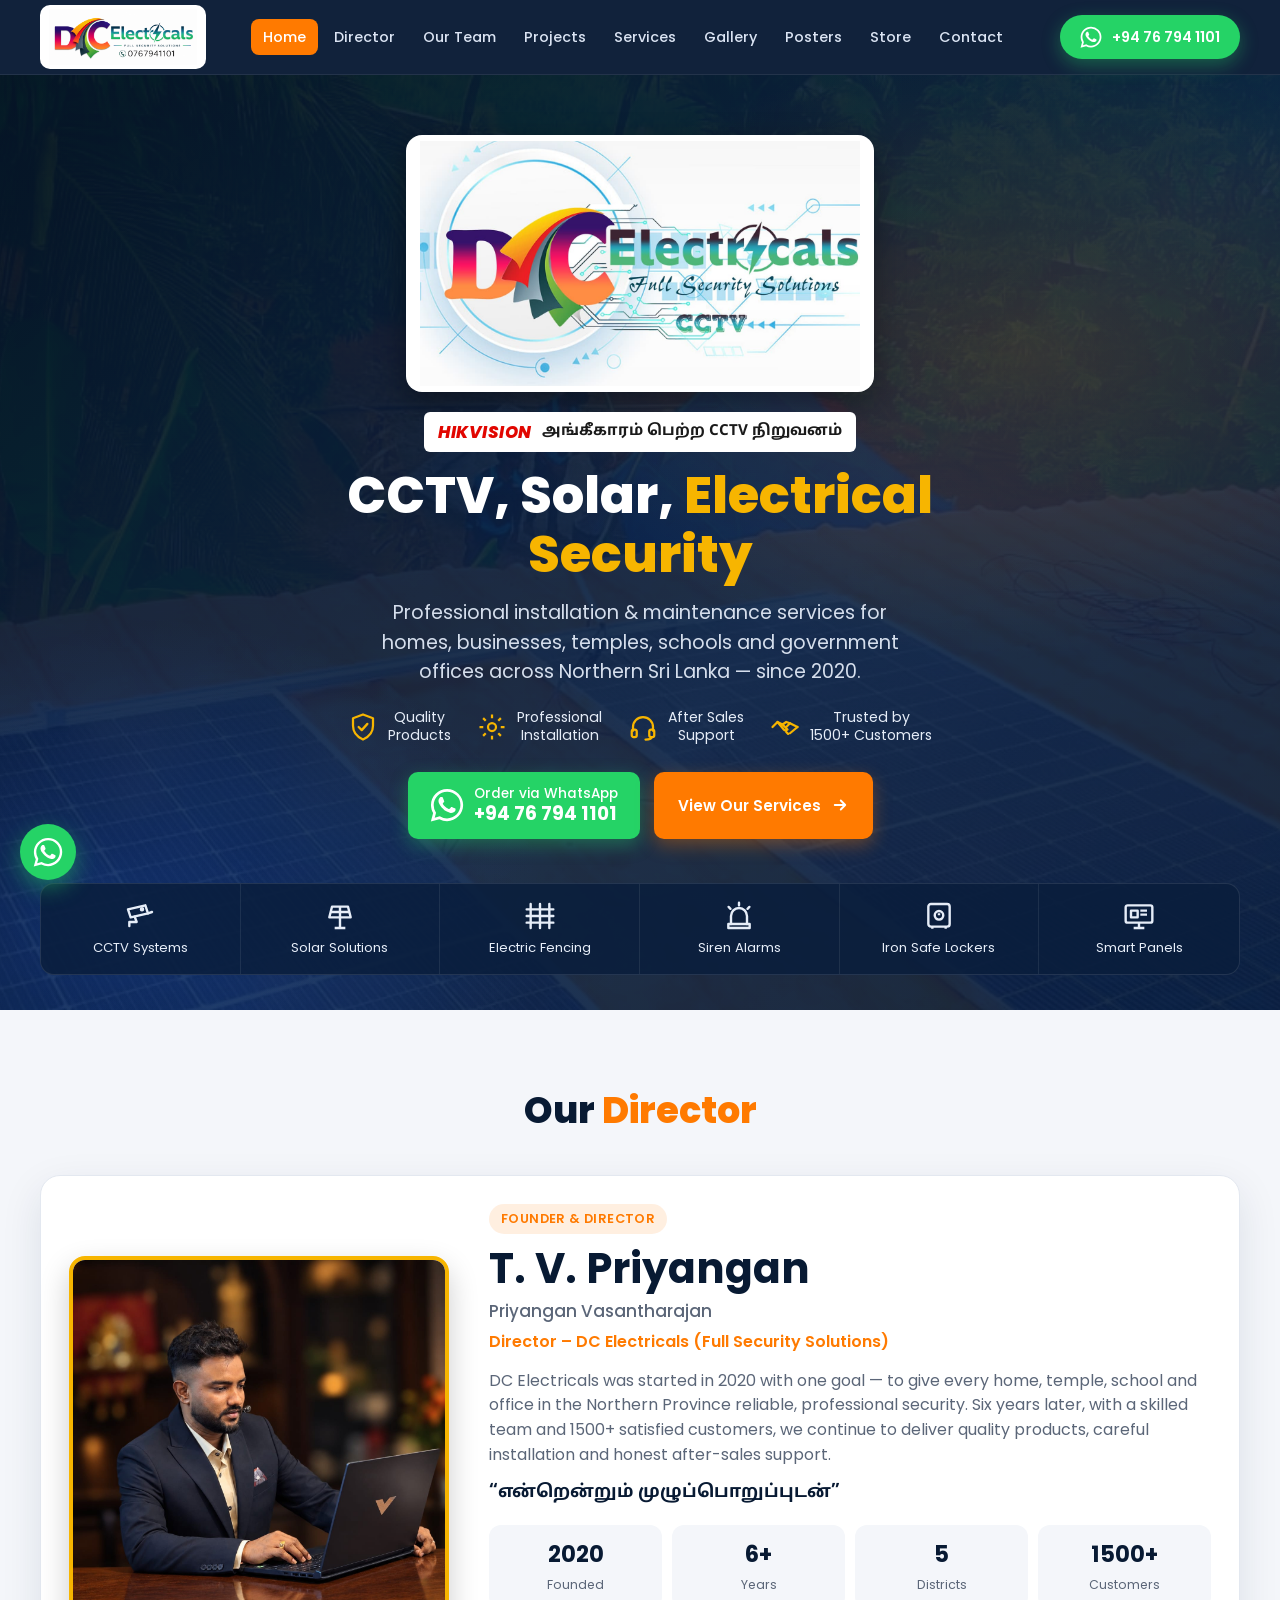
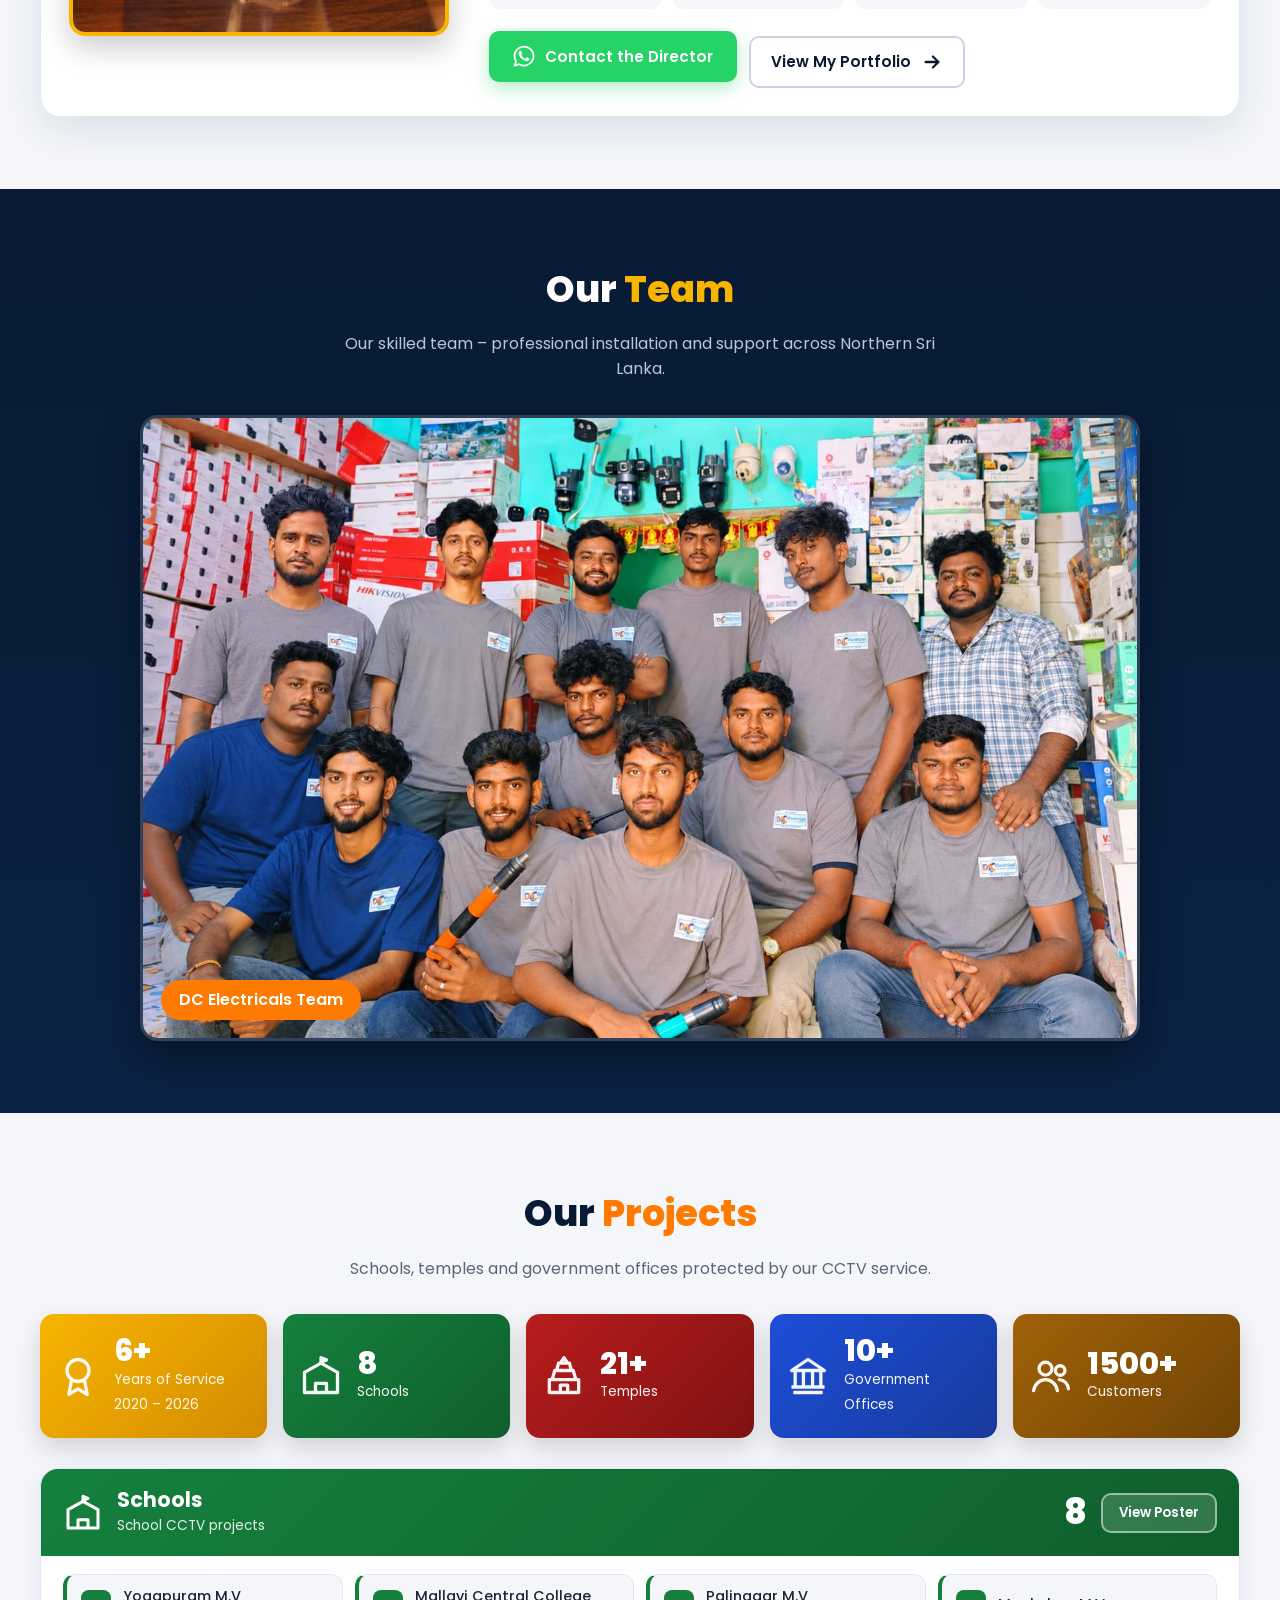
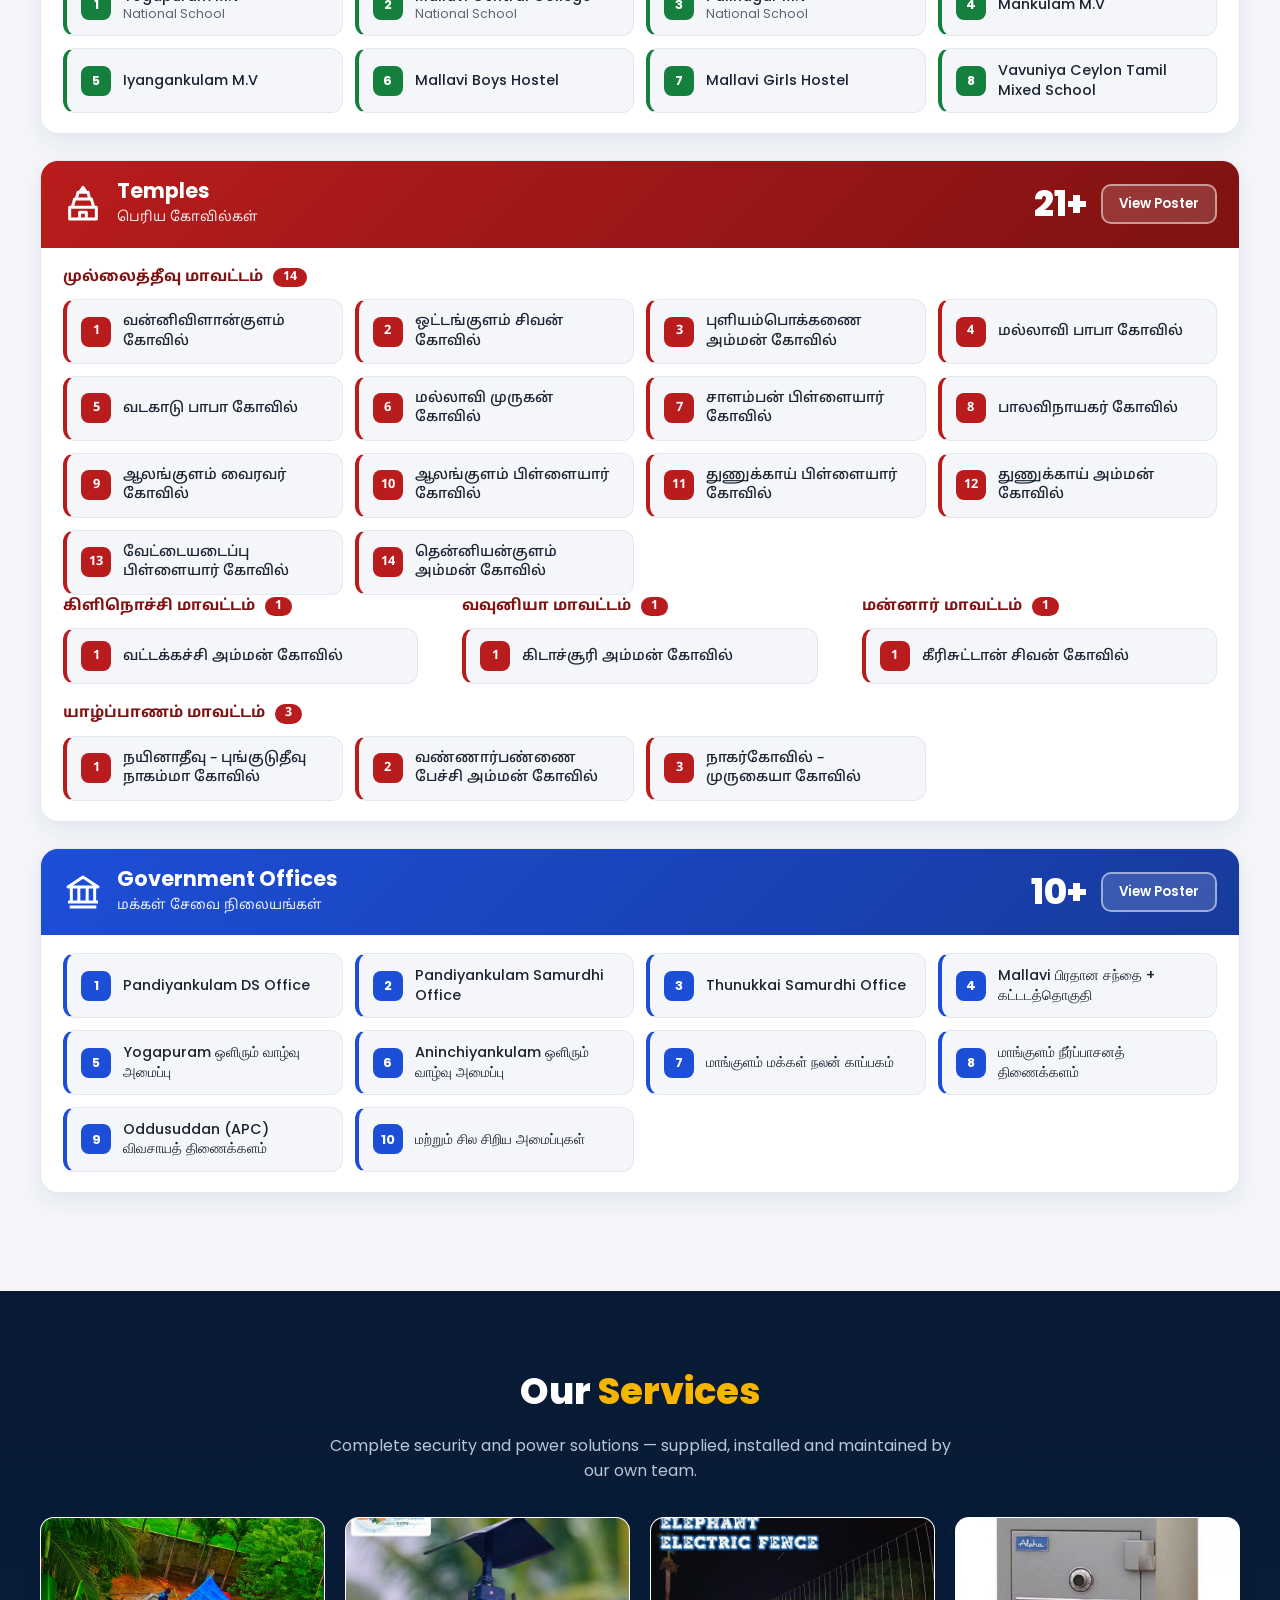
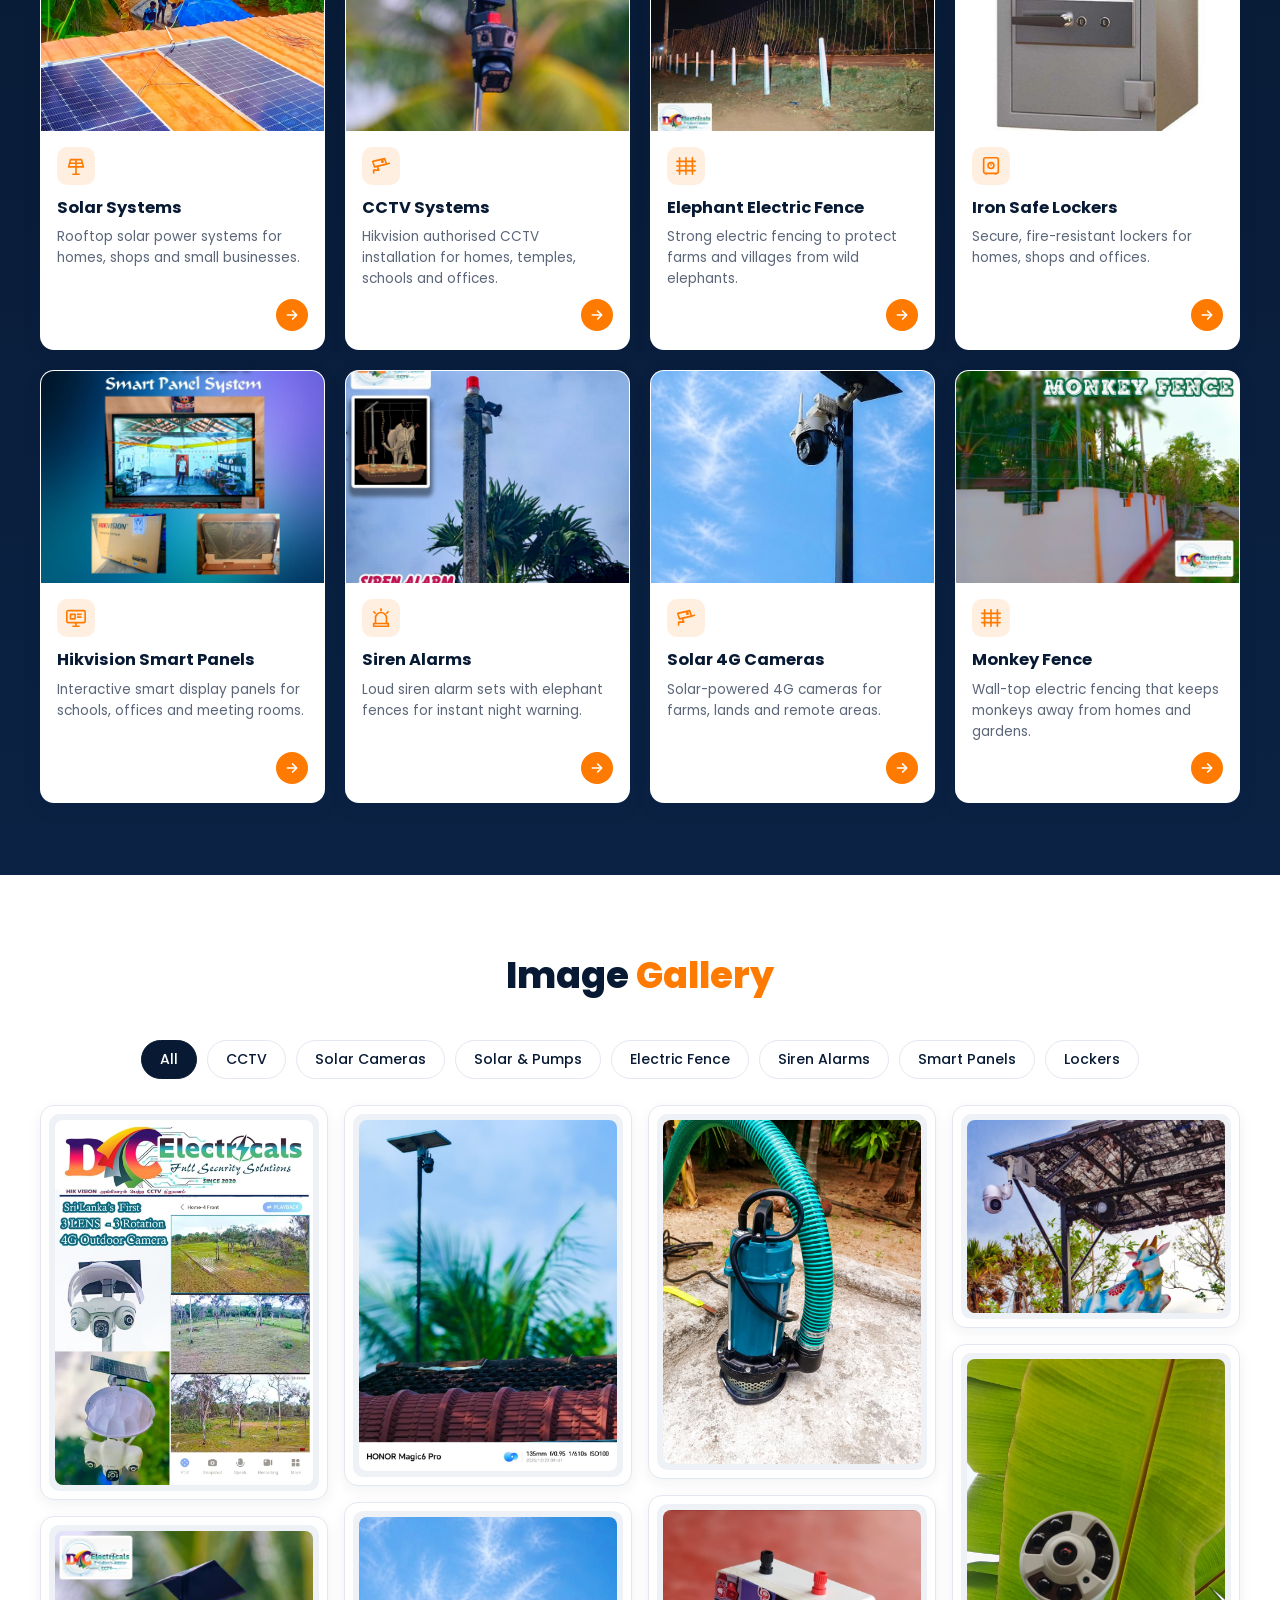
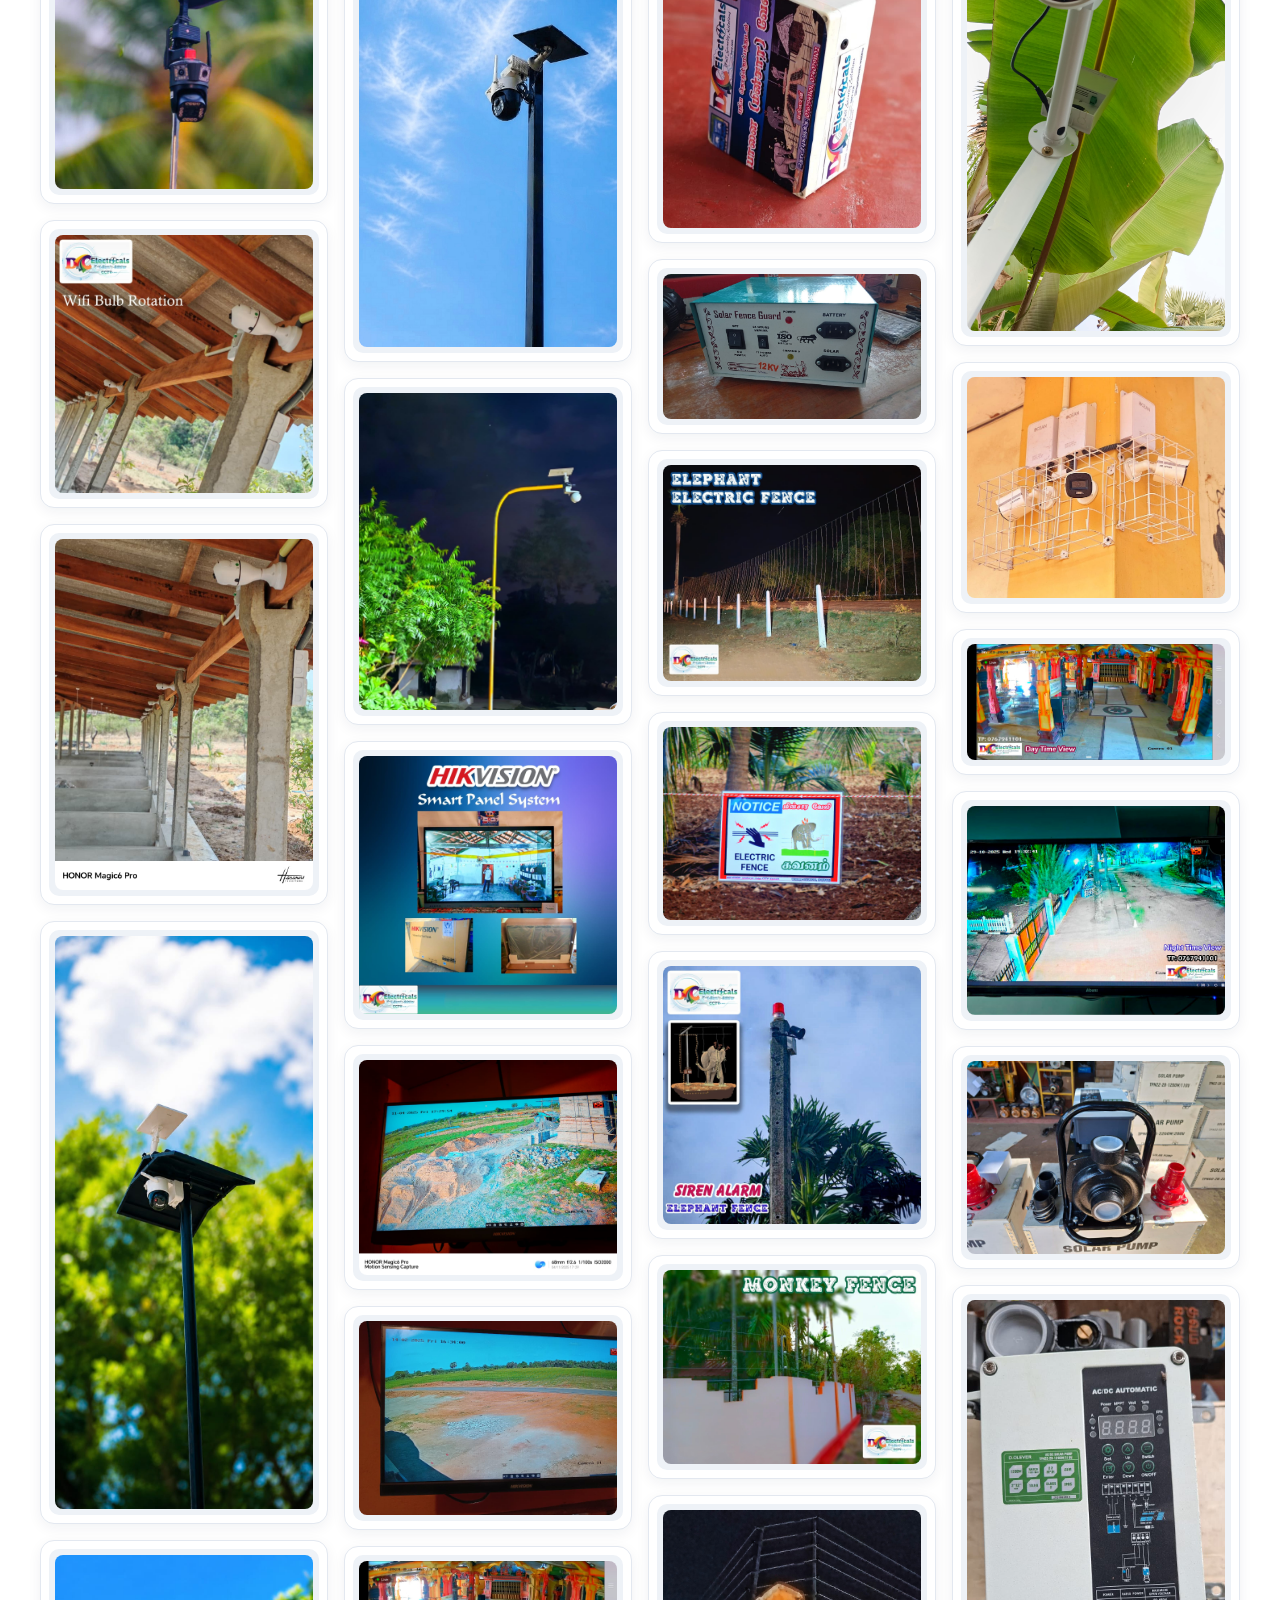
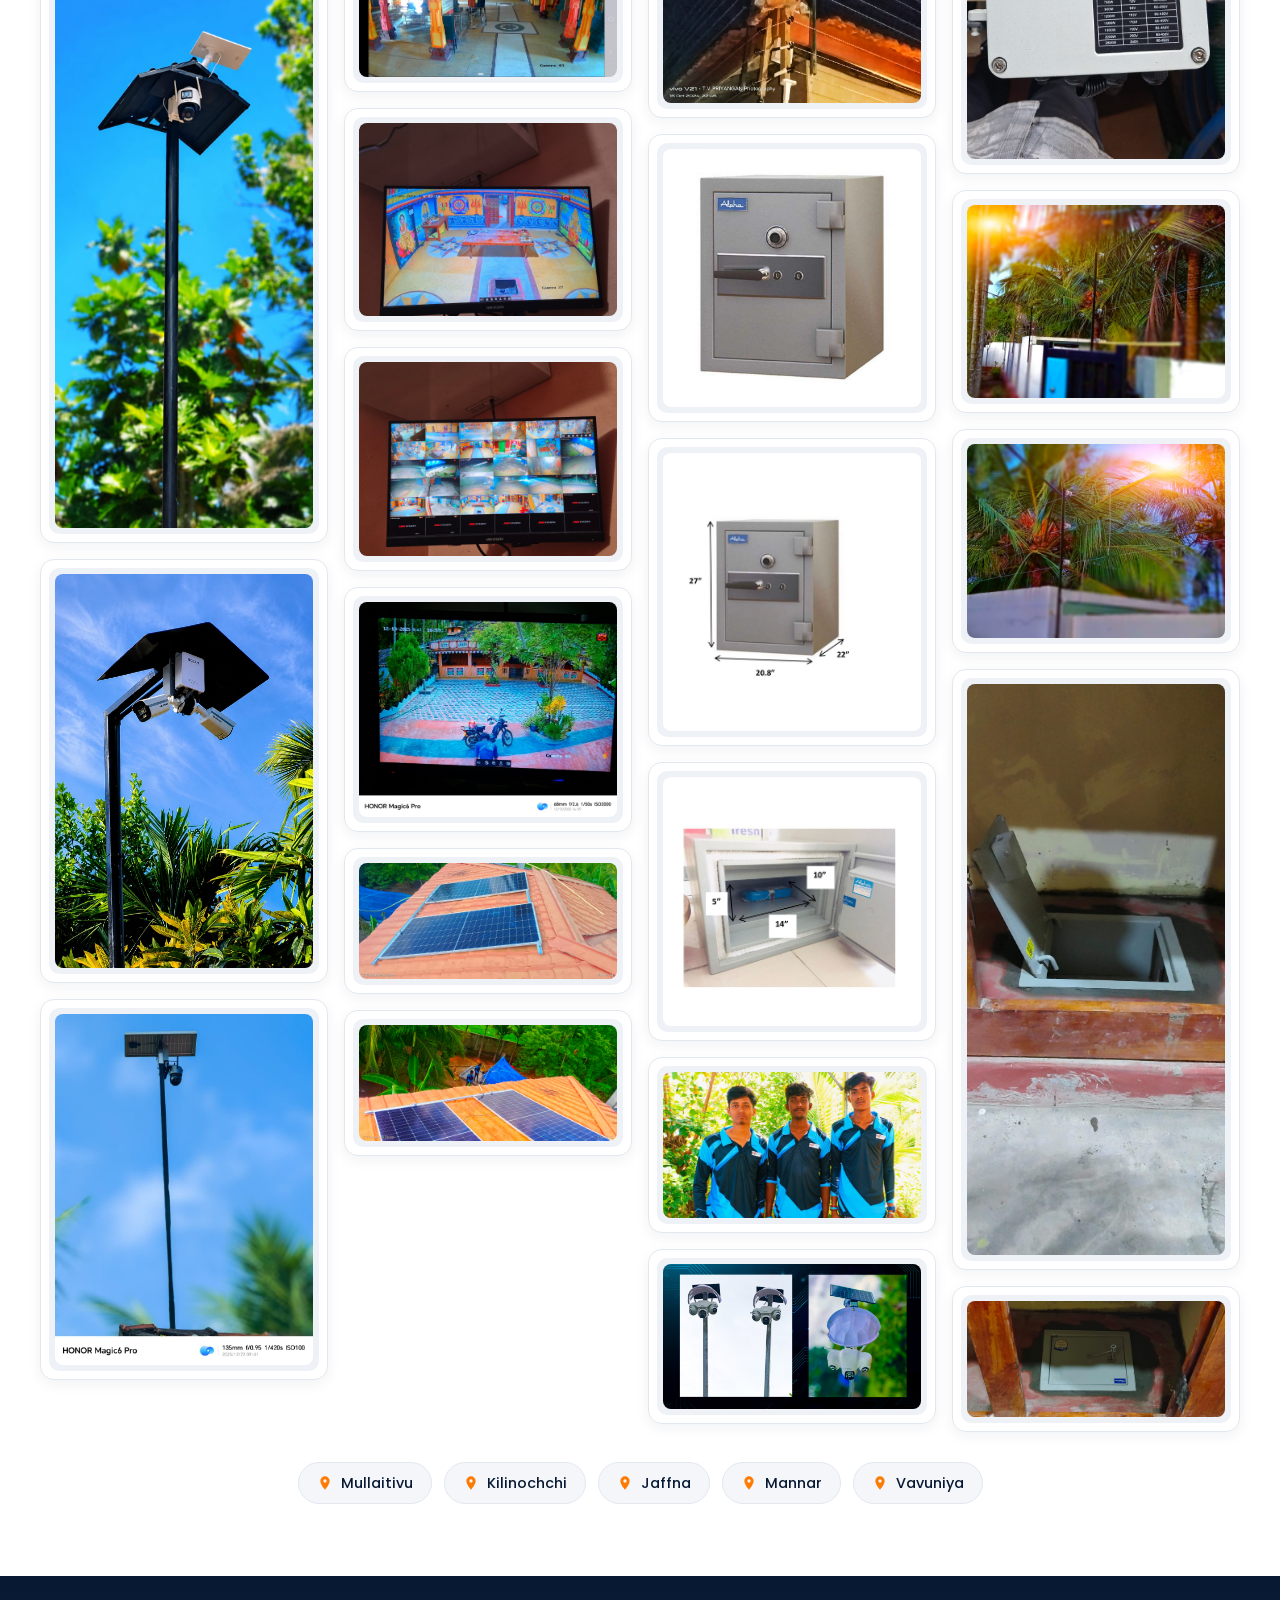
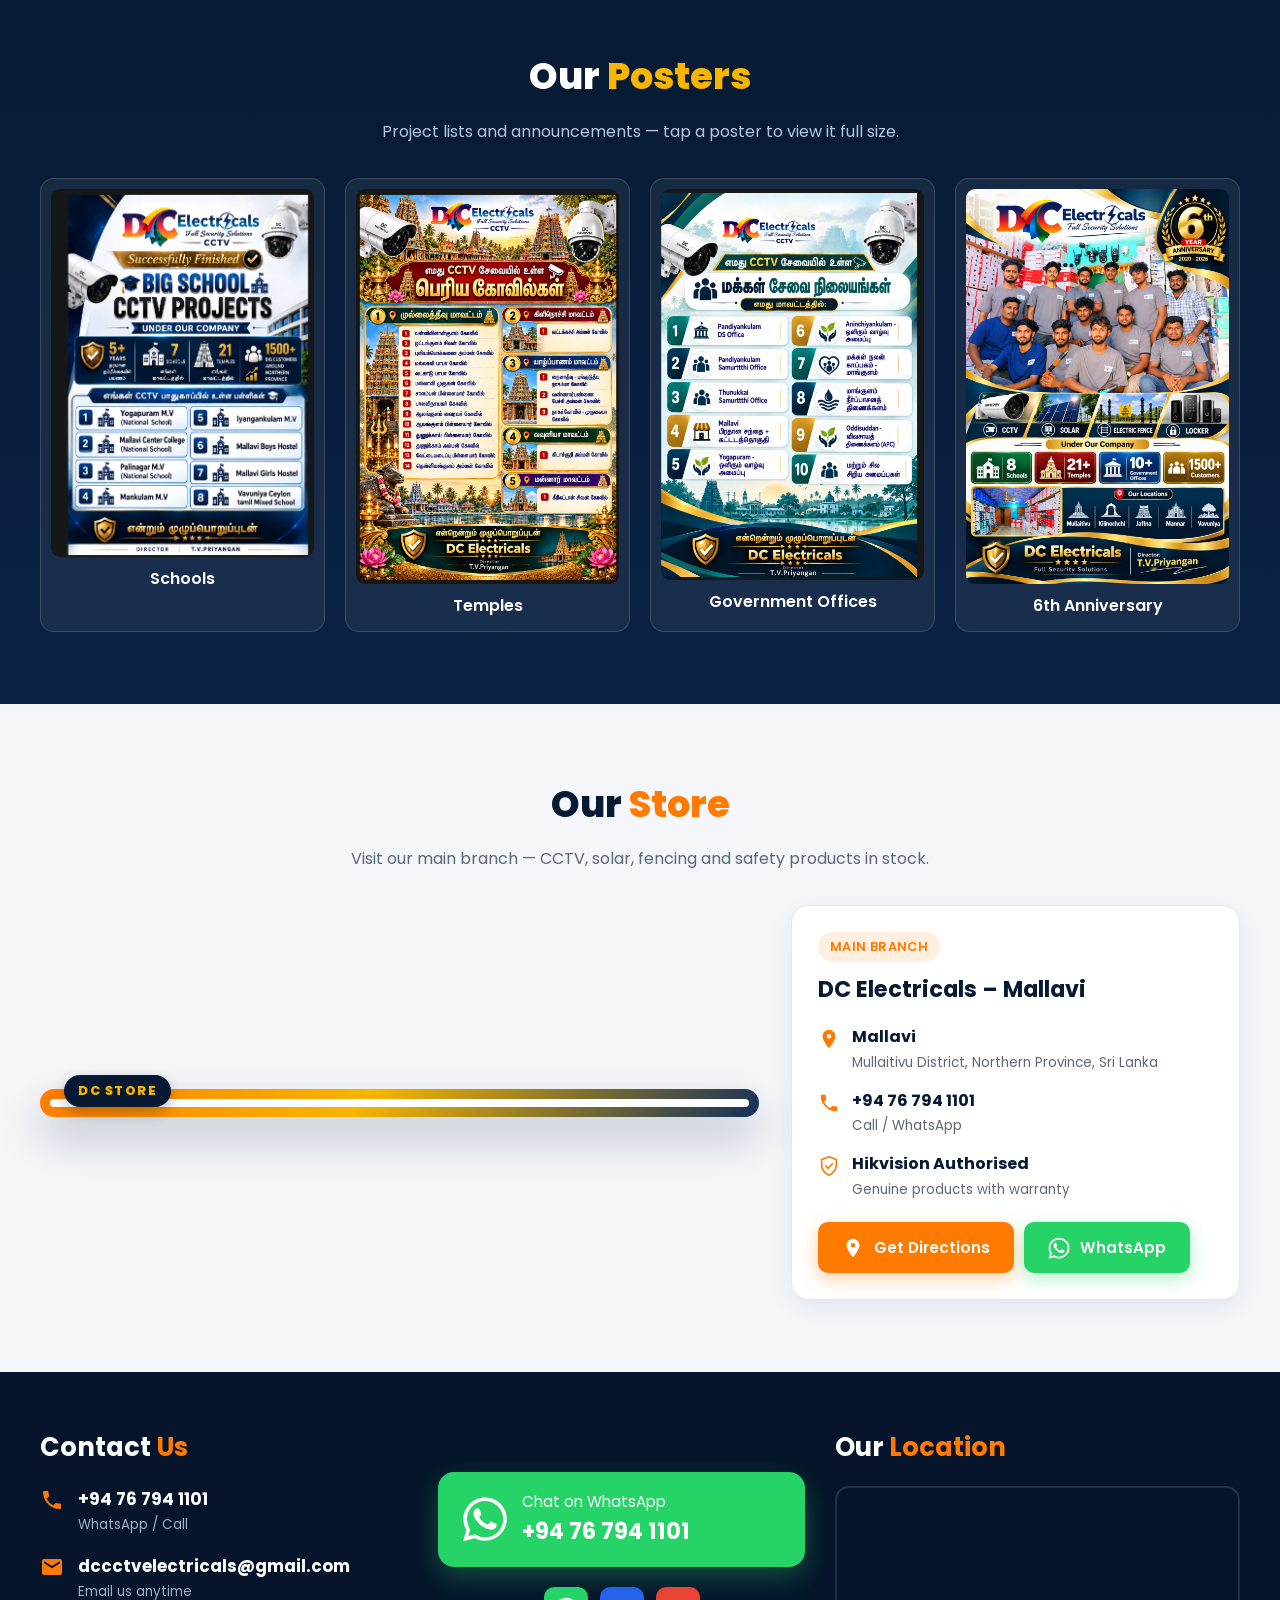
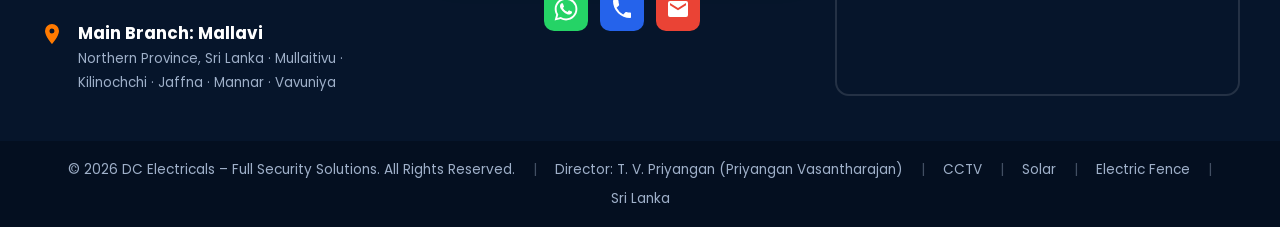
==== commit 5037062d: "Add posters and store sections, new logo and photos, mobile fixes, director name links Co-Authored-B" ====
--- a/index.html
+++ b/index.html
@@ -1,338 +1,426 @@
-<!DOCTYPE html>
-<html lang="en">
-<head>
-<meta charset="UTF-8">
-<meta name="viewport" content="width=device-width, initial-scale=1.0">
-<title>DC Electricals | CCTV, Solar & Electrical Security – Sri Lanka</title>
-<meta name="description" content="DC Electricals – Full Security Solutions. Hikvision authorised CCTV installation, solar systems, electric fencing, siren alarms and iron safe lockers across Northern Sri Lanka.">
-<link rel="icon" href="Images/dclogo.jpeg">
-<link rel="preconnect" href="https://fonts.googleapis.com">
-<link rel="preconnect" href="https://fonts.gstatic.com" crossorigin>
-<link href="https://fonts.googleapis.com/css2?family=Poppins:wght@400;500;600;700;800&family=Noto+Sans+Tamil:wght@600;700&display=swap" rel="stylesheet">
-<link rel="stylesheet" href="style.css">
-</head>
-<body>
-
-<!-- ============ SVG icon sprite ============ -->
-<svg width="0" height="0" style="position:absolute">
-  <defs>
-    <symbol id="i-wa" viewBox="0 0 24 24"><path fill="currentColor" d="M17.47 14.38c-.3-.15-1.76-.87-2.03-.97-.27-.1-.47-.15-.67.15-.2.3-.77.97-.94 1.17-.17.2-.35.22-.65.07-.3-.15-1.26-.46-2.4-1.48-.89-.79-1.49-1.77-1.66-2.07-.17-.3-.02-.46.13-.61.13-.13.3-.35.45-.52.15-.17.2-.3.3-.5.1-.2.05-.37-.02-.52-.08-.15-.67-1.62-.92-2.22-.24-.58-.49-.5-.67-.51h-.57c-.2 0-.52.07-.79.37-.27.3-1.04 1.02-1.04 2.48s1.07 2.88 1.21 3.07c.15.2 2.1 3.2 5.08 4.49.71.31 1.26.49 1.69.63.71.23 1.36.2 1.87.12.57-.09 1.76-.72 2.01-1.41.25-.7.25-1.29.17-1.41-.07-.13-.27-.2-.57-.35zM12.04 21.5h-.01a9.4 9.4 0 0 1-4.8-1.31l-.34-.2-3.57.93.95-3.48-.22-.36a9.4 9.4 0 0 1-1.44-5.02c0-5.2 4.23-9.43 9.44-9.43a9.37 9.37 0 0 1 9.43 9.44c0 5.2-4.23 9.43-9.44 9.43zm8.03-17.46A11.27 11.27 0 0 0 12.04.72C5.79.72.7 5.8.7 12.06c0 2 .52 3.95 1.52 5.67L.6 23.6l6.02-1.58a11.3 11.3 0 0 0 5.42 1.38h.01c6.25 0 11.34-5.09 11.34-11.34 0-3.03-1.18-5.88-3.32-8.02z"/></symbol>
-    <symbol id="i-arrow" viewBox="0 0 24 24"><path fill="none" stroke="currentColor" stroke-width="2.5" stroke-linecap="round" stroke-linejoin="round" d="M5 12h14M13 6l6 6-6 6"/></symbol>
-    <symbol id="i-cctv" viewBox="0 0 24 24"><g fill="none" stroke="currentColor" stroke-width="1.8" stroke-linejoin="round" stroke-linecap="round"><path d="M3 7l13-3 2 6-13 3z"/><path d="M18 10l3-1"/><path d="M8 12.5l1.5 4H4v3"/><circle cx="13.5" cy="7" r=".8" fill="currentColor"/></g></symbol>
-    <symbol id="i-solar" viewBox="0 0 24 24"><g fill="none" stroke="currentColor" stroke-width="1.8" stroke-linejoin="round"><path d="M4 13h16l-2-8H6z"/><path d="M12 5v8M5 9h14M12 13v4M8 21h8M12 17v4"/></g></symbol>
-    <symbol id="i-fence" viewBox="0 0 24 24"><g fill="none" stroke="currentColor" stroke-width="1.8" stroke-linecap="round"><path d="M5 3v18M12 3v18M19 3v18M2 7h20M2 12h20M2 17h20"/></g></symbol>
-    <symbol id="i-lock" viewBox="0 0 24 24"><g fill="none" stroke="currentColor" stroke-width="1.8" stroke-linejoin="round"><rect x="4" y="3" width="16" height="17" rx="2"/><circle cx="12" cy="11.5" r="3.2"/><path d="M12 10v1.5M7 20v1.5M17 20v1.5"/></g></symbol>
-    <symbol id="i-alarm" viewBox="0 0 24 24"><g fill="none" stroke="currentColor" stroke-width="1.8" stroke-linecap="round" stroke-linejoin="round"><path d="M6 18v-6a6 6 0 0 1 12 0v6"/><path d="M4 18h16v3H4zM12 2v2M4.2 5.2l1.4 1.4M19.8 5.2l-1.4 1.4"/></g></symbol>
-    <symbol id="i-panel" viewBox="0 0 24 24"><g fill="none" stroke="currentColor" stroke-width="1.8" stroke-linejoin="round"><rect x="2" y="4" width="20" height="13" rx="1.5"/><path d="M8 21h8M12 17v4M6 8h5v5H6zM13 8h5M13 11h5"/></g></symbol>
-    <symbol id="i-shield" viewBox="0 0 24 24"><g fill="none" stroke="currentColor" stroke-width="1.8" stroke-linejoin="round"><path d="M12 2l8 3v6c0 5-3.5 9-8 11-4.5-2-8-6-8-11V5z"/><path d="M8.5 12l2.5 2.5 4.5-5" stroke-linecap="round"/></g></symbol>
-    <symbol id="i-gear" viewBox="0 0 24 24"><g fill="none" stroke="currentColor" stroke-width="1.8"><circle cx="12" cy="12" r="3.2"/><path d="M12 2v3M12 19v3M2 12h3M19 12h3M4.9 4.9l2.1 2.1M17 17l2.1 2.1M4.9 19.1L7 17M17 7l2.1-2.1"/></g></symbol>
-    <symbol id="i-head" viewBox="0 0 24 24"><g fill="none" stroke="currentColor" stroke-width="1.8" stroke-linecap="round"><path d="M4 15v-3a8 8 0 0 1 16 0v3"/><rect x="3" y="14" width="4" height="6" rx="1.5"/><rect x="17" y="14" width="4" height="6" rx="1.5"/><path d="M19 20c0 1.5-2 2-5 2"/></g></symbol>
-    <symbol id="i-hand" viewBox="0 0 24 24"><g fill="none" stroke="currentColor" stroke-width="1.8" stroke-linecap="round" stroke-linejoin="round"><path d="M2 12l4-4 4 2 3-2 3 1 6 3"/><path d="M6 8l5 6c.8.9 2 .9 2.8 0M10 10l4 4M13 16l1.5 1.5M16 9l-3 3"/><path d="M22 12l-6 5"/></g></symbol>
-    <symbol id="i-school" viewBox="0 0 24 24"><g fill="none" stroke="currentColor" stroke-width="1.8" stroke-linejoin="round"><path d="M3 21V10l9-5 9 5v11z"/><path d="M9 21v-5h6v5M12 5V2l3 1.2L12 4.4"/></g></symbol>
-    <symbol id="i-temple" viewBox="0 0 24 24"><g fill="none" stroke="currentColor" stroke-width="1.8" stroke-linejoin="round"><path d="M12 2l2 3h-4zM9 5h6l1 4H8zM7 9h10l1.5 5h-13zM4 14h16v7H4z"/><path d="M10 21v-4h4v4"/></g></symbol>
-    <symbol id="i-gov" viewBox="0 0 24 24"><g fill="none" stroke="currentColor" stroke-width="1.8" stroke-linejoin="round"><path d="M3 9l9-6 9 6zM4 21h16M5 9v9M9.5 9v9M14.5 9v9M19 9v9M3 18h18"/></g></symbol>
-    <symbol id="i-users" viewBox="0 0 24 24"><g fill="none" stroke="currentColor" stroke-width="1.8" stroke-linecap="round"><circle cx="9" cy="8" r="3.5"/><path d="M2.5 20c.6-3.6 3.3-6 6.5-6s5.9 2.4 6.5 6"/><circle cx="17" cy="9" r="2.6"/><path d="M16.5 14c2.7.2 4.6 2.2 5 5"/></g></symbol>
-    <symbol id="i-award" viewBox="0 0 24 24"><g fill="none" stroke="currentColor" stroke-width="1.8" stroke-linejoin="round"><circle cx="12" cy="9" r="6"/><path d="M8.5 14L7 22l5-3 5 3-1.5-8"/></g></symbol>
-    <symbol id="i-phone" viewBox="0 0 24 24"><path fill="currentColor" d="M6.6 10.8a15.1 15.1 0 0 0 6.6 6.6l2.2-2.2c.3-.3.7-.4 1-.2 1.1.4 2.3.6 3.6.6.6 0 1 .4 1 1V20c0 .6-.4 1-1 1A17 17 0 0 1 3 4c0-.6.4-1 1-1h3.5c.6 0 1 .4 1 1 0 1.3.2 2.5.6 3.6.1.3 0 .7-.2 1z"/></symbol>
-    <symbol id="i-mail" viewBox="0 0 24 24"><path fill="currentColor" d="M20 4H4a2 2 0 0 0-2 2v12a2 2 0 0 0 2 2h16a2 2 0 0 0 2-2V6a2 2 0 0 0-2-2zm0 4.2-8 5-8-5V6l8 5 8-5z"/></symbol>
-    <symbol id="i-pin" viewBox="0 0 24 24"><path fill="currentColor" d="M12 2a7 7 0 0 0-7 7c0 5.2 7 13 7 13s7-7.8 7-13a7 7 0 0 0-7-7zm0 9.5A2.5 2.5 0 1 1 12 6.5a2.5 2.5 0 0 1 0 5z"/></symbol>
-    <symbol id="i-up" viewBox="0 0 24 24"><path fill="none" stroke="currentColor" stroke-width="2.5" stroke-linecap="round" stroke-linejoin="round" d="M12 19V5M6 11l6-6 6 6"/></symbol>
-    <symbol id="i-pump" viewBox="0 0 24 24"><g fill="none" stroke="currentColor" stroke-width="1.8" stroke-linejoin="round"><rect x="6" y="6" width="9" height="13" rx="2"/><path d="M15 9h3a3 3 0 0 1 3 3v8M8 3h5v3M6 19h9v2H6z"/></g></symbol>
-  </defs>
-</svg>
-
-<!-- ============ Header ============ -->
-<header>
-  <div class="container nav">
-    <a href="#home" class="logo-box" aria-label="DC Electricals home"><img src="Images/dclogo.jpeg" alt="DC Electricals logo"></a>
-    <ul class="menu" id="menu">
-      <li><a href="#home" class="active">Home</a></li>
-      <li><a href="#director">Director</a></li>
-      <li><a href="#team">Our Team</a></li>
-      <li><a href="#projects">Projects</a></li>
-      <li><a href="#services">Services</a></li>
-      <li><a href="#gallery">Gallery</a></li>
-      <li><a href="#contact">Contact</a></li>
-    </ul>
-    <a class="btn btn-wa" href="https://wa.me/94767941101" target="_blank" rel="noopener"><svg><use href="#i-wa"/></svg><span>+94 76 794 1101</span></a>
-    <button class="burger" id="burger" aria-label="Open menu"><svg viewBox="0 0 24 24"><path fill="none" stroke="currentColor" stroke-width="2.2" stroke-linecap="round" d="M4 7h16M4 12h16M4 17h16"/></svg></button>
-  </div>
-</header>
-
-<!-- ============ Hero ============ -->
-<section class="hero" id="home" style="padding:0">
-  <div class="container hero-grid">
-    <div>
-      <div class="hero-logo"><img src="Images/dclogo.jpeg" alt="DC Electricals – Full Security Solutions"></div>
-      <div class="badge"><b>HIKVISION</b> <span class="ta">அங்கீகாரம் பெற்ற CCTV நிறுவனம்</span></div>
-      <h1>CCTV, Solar, <span>Electrical Security</span></h1>
-      <p class="lead">Professional installation &amp; maintenance services for homes, businesses, temples, schools and government offices across Northern Sri Lanka — since 2020.</p>
-      <div class="features">
-        <div class="feat"><svg><use href="#i-shield"/></svg>Quality<br>Products</div>
-        <div class="feat"><svg><use href="#i-gear"/></svg>Professional<br>Installation</div>
-        <div class="feat"><svg><use href="#i-head"/></svg>After Sales<br>Support</div>
-        <div class="feat"><svg><use href="#i-hand"/></svg>Trusted by<br>1500+ Customers</div>
-      </div>
-      <div class="hero-cta">
-        <a class="btn btn-wa" href="https://wa.me/94767941101?text=Hello%20DC%20Electricals%2C%20I%27d%20like%20to%20order" target="_blank" rel="noopener"><svg style="width:34px;height:34px"><use href="#i-wa"/></svg><div><small>Order via WhatsApp</small><strong>+94 76 794 1101</strong></div></a>
-        <a class="btn btn-orange" href="#services">View Our Services <svg style="width:18px;height:18px"><use href="#i-arrow"/></svg></a>
-      </div>
-    </div>
-  </div>
-  <div class="container hero-bottom">
-    <nav class="svc-strip" aria-label="Quick services">
-      <a href="#services"><svg><use href="#i-cctv"/></svg>CCTV Systems</a>
-      <a href="#services"><svg><use href="#i-solar"/></svg>Solar Solutions</a>
-      <a href="#services"><svg><use href="#i-fence"/></svg>Electric Fencing</a>
-      <a href="#services"><svg><use href="#i-alarm"/></svg>Siren Alarms</a>
-      <a href="#services"><svg><use href="#i-lock"/></svg>Iron Safe Lockers</a>
-      <a href="#gallery"><svg><use href="#i-panel"/></svg>Smart Panels</a>
-    </nav>
-  </div>
-</section>
-
-<!-- ============ Director ============ -->
-<section id="director" style="background:var(--bg)">
-  <div class="container">
-    <div class="sec-head"><h2>Our <span>Director</span></h2></div>
-    <div class="dir-card">
-      <div class="dir-photo"><img src="Images/director.jpeg" alt="T. V. Priyangan, Director of DC Electricals"></div>
-      <div class="dir-info">
-        <span class="dir-tag">Founder &amp; Director</span>
-        <h3>T. V. Priyangan</h3>
-        <div class="dir-role">Director – DC Electricals (Full Security Solutions)</div>
-        <p>DC Electricals was started in 2020 with one goal — to give every home, temple, school and office in the Northern Province reliable, professional security. Six years later, with a skilled team and 1500+ satisfied customers, we continue to deliver quality products, careful installation and honest after-sales support.</p>
-        <p class="ta dir-motto">“என்றென்றும் முழுப்பொறுப்புடன்”</p>
-        <div class="dir-facts">
-          <div><b>2020</b><span>Founded</span></div>
-          <div><b>6+</b><span>Years</span></div>
-          <div><b>5</b><span>Districts</span></div>
-          <div><b>1500+</b><span>Customers</span></div>
-        </div>
-        <a class="btn btn-wa" href="https://wa.me/94767941101" target="_blank" rel="noopener"><svg><use href="#i-wa"/></svg>Contact the Director</a>
-      </div>
-    </div>
-  </div>
-</section>
-
-<!-- ============ Team ============ -->
-<section class="dark" id="team">
-  <div class="container">
-    <div class="sec-head"><h2>Our <span>Team</span></h2></div>
-    <p class="sub">Our skilled team – professional installation and support across Northern Sri Lanka.</p>
-    <div class="team-main" data-lb="Images/team.jpeg" data-cap="DC Electricals team"><img loading="lazy" src="Images/team.jpeg" alt="DC Electricals full team"><div class="team-label">DC Electricals Team</div></div>
-  </div>
-</section>
-
-<!-- ============ Projects: Schools / Temples / Offices ============ -->
-<section id="projects" style="background:var(--bg)">
-  <div class="container">
-    <div class="sec-head"><h2>Our <span>Projects</span></h2></div>
-    <p class="sub">Schools, temples and government offices protected by our CCTV service.</p>
-    <div class="stats">
-      <div class="stat st1"><svg><use href="#i-award"/></svg><div><b>6+</b><span>Years of Service<br>2020 – 2026</span></div></div>
-      <div class="stat st2"><svg><use href="#i-school"/></svg><div><b>8</b><span>Schools</span></div></div>
-      <div class="stat st3"><svg><use href="#i-temple"/></svg><div><b>21+</b><span>Temples</span></div></div>
-      <div class="stat st4"><svg><use href="#i-gov"/></svg><div><b>10+</b><span>Government Offices</span></div></div>
-      <div class="stat st5"><svg><use href="#i-users"/></svg><div><b>1500+</b><span>Customers</span></div></div>
-    </div>
-
-    <!-- Schools -->
-    <div class="plist c-green">
-      <div class="plist-head"><svg><use href="#i-school"/></svg><div><h3>Schools</h3><span>School CCTV projects</span></div><b>8</b><button class="proj-btn" data-lb="Images/schoolslist.png" data-cap="Big School CCTV Projects">View Poster</button></div>
-      <div class="chips">
-        <div class="chip"><i>1</i><div>Yogapuram M.V<small>National School</small></div></div>
-        <div class="chip"><i>2</i><div>Mallavi Central College<small>National School</small></div></div>
-        <div class="chip"><i>3</i><div>Palinagar M.V<small>National School</small></div></div>
-        <div class="chip"><i>4</i><div>Mankulam M.V</div></div>
-        <div class="chip"><i>5</i><div>Iyangankulam M.V</div></div>
-        <div class="chip"><i>6</i><div>Mallavi Boys Hostel</div></div>
-        <div class="chip"><i>7</i><div>Mallavi Girls Hostel</div></div>
-        <div class="chip"><i>8</i><div>Vavuniya Ceylon Tamil Mixed School</div></div>
-      </div>
-    </div>
-
-    <!-- Temples -->
-    <div class="plist c-red">
-      <div class="plist-head"><svg><use href="#i-temple"/></svg><div><h3>Temples</h3><span class="ta">பெரிய கோவில்கள்</span></div><b>21+</b><button class="proj-btn" data-lb="Images/templeslist.png" data-cap="Big Temples under our CCTV service">View Poster</button></div>
-      <div class="ta">
-        <h4 class="dist">முல்லைத்தீவு மாவட்டம் <em>14</em></h4>
-        <div class="chips">
-          <div class="chip"><i>1</i><div>வன்னிவிளான்குளம் கோவில்</div></div>
-          <div class="chip"><i>2</i><div>ஒட்டங்குளம் சிவன் கோவில்</div></div>
-          <div class="chip"><i>3</i><div>புளியம்பொக்கணை அம்மன் கோவில்</div></div>
-          <div class="chip"><i>4</i><div>மல்லாவி பாபா கோவில்</div></div>
-          <div class="chip"><i>5</i><div>வடகாடு பாபா கோவில்</div></div>
-          <div class="chip"><i>6</i><div>மல்லாவி முருகன் கோவில்</div></div>
-          <div class="chip"><i>7</i><div>சாளம்பன் பிள்ளையார் கோவில்</div></div>
-          <div class="chip"><i>8</i><div>பாலவிநாயகர் கோவில்</div></div>
-          <div class="chip"><i>9</i><div>ஆலங்குளம் வைரவர் கோவில்</div></div>
-          <div class="chip"><i>10</i><div>ஆலங்குளம் பிள்ளையார் கோவில்</div></div>
-          <div class="chip"><i>11</i><div>துணுக்காய் பிள்ளையார் கோவில்</div></div>
-          <div class="chip"><i>12</i><div>துணுக்காய் அம்மன் கோவில்</div></div>
-          <div class="chip"><i>13</i><div>வேட்டையடைப்பு பிள்ளையார் கோவில்</div></div>
-          <div class="chip"><i>14</i><div>தென்னியன்குளம் அம்மன் கோவில்</div></div>
-        </div>
-        <div class="dist-row">
-          <div>
-            <h4 class="dist">கிளிநொச்சி மாவட்டம் <em>1</em></h4>
-            <div class="chips one"><div class="chip"><i>1</i><div>வட்டக்கச்சி அம்மன் கோவில்</div></div></div>
-          </div>
-          <div>
-            <h4 class="dist">வவுனியா மாவட்டம் <em>1</em></h4>
-            <div class="chips one"><div class="chip"><i>1</i><div>கிடாச்சூரி அம்மன் கோவில்</div></div></div>
-          </div>
-          <div>
-            <h4 class="dist">மன்னார் மாவட்டம் <em>1</em></h4>
-            <div class="chips one"><div class="chip"><i>1</i><div>கீரிகட்டான் சிவன் கோவில்</div></div></div>
-          </div>
-        </div>
-        <h4 class="dist">யாழ்ப்பாணம் மாவட்டம் <em>3</em></h4>
-        <div class="chips">
-          <div class="chip"><i>1</i><div>நயினாதீவு – புங்குடுதீவு நாகம்மா கோவில்</div></div>
-          <div class="chip"><i>2</i><div>வண்ணார்பண்ணை பேச்சி அம்மன் கோவில்</div></div>
-          <div class="chip"><i>3</i><div>நாகர்கோவில் – முருகையா கோவில்</div></div>
-        </div>
-      </div>
-    </div>
-
-    <!-- Offices -->
-    <div class="plist c-blue">
-      <div class="plist-head"><svg><use href="#i-gov"/></svg><div><h3>Government Offices</h3><span class="ta">மக்கள் சேவை நிலையங்கள்</span></div><b>10+</b><button class="proj-btn" data-lb="Images/officeslist.png" data-cap="Public service offices under our CCTV service">View Poster</button></div>
-      <div class="chips">
-        <div class="chip"><i>1</i><div>Pandiyankulam DS Office</div></div>
-        <div class="chip"><i>2</i><div>Pandiyankulam Samurdhi Office</div></div>
-        <div class="chip"><i>3</i><div>Thunukkai Samurdhi Office</div></div>
-        <div class="chip"><i>4</i><div>Mallavi<small class="ta">பிரதான சந்தை + கட்டடத்தொகுதி</small></div></div>
-        <div class="chip"><i>5</i><div>Yogapuram<small class="ta">ஒளிரும் வாழ்வு அமைப்பு</small></div></div>
-        <div class="chip"><i>6</i><div>Aninchiyankulam<small class="ta">ஒளிரும் வாழ்வு அமைப்பு</small></div></div>
-        <div class="chip"><i>7</i><div class="ta">மக்கள் நலன் காப்பகம்<small>மாங்குளம்</small></div></div>
-        <div class="chip"><i>8</i><div class="ta">மாங்குளம் நீர்ப்பாசனத் திணைக்களம்</div></div>
-        <div class="chip"><i>9</i><div>Oddusuddan (APC)<small class="ta">விவசாயத் திணைக்களம்</small></div></div>
-        <div class="chip"><i>10</i><div class="ta">மற்றும் சில சிறிய அமைப்புகள்</div></div>
-      </div>
-    </div>
-  </div>
-</section>
-
-<!-- ============ Service types ============ -->
-<section class="dark" id="services">
-  <div class="container">
-    <div class="sec-head"><h2>Our <span>Services</span></h2></div>
-    <p class="sub">Complete security and power solutions — supplied, installed and maintained by our own team.</p>
-    <div class="services">
-      <article class="s-card"><div class="img"><img loading="lazy" src="Images/solarwork.jpeg" alt="Rooftop solar installation"></div><div class="body"><span class="s-ico"><svg><use href="#i-solar"/></svg></span><h3>Solar Systems</h3><p>Rooftop solar power systems for homes, shops and small businesses.</p><a class="go" href="#contact" aria-label="Enquire"><svg><use href="#i-arrow"/></svg></a></div></article>
-      <article class="s-card"><div class="img"><img loading="lazy" src="Images/3view.jpeg" alt="CCTV camera"></div><div class="body"><span class="s-ico"><svg><use href="#i-cctv"/></svg></span><h3>CCTV Systems</h3><p>Hikvision authorised CCTV installation for homes, temples, schools and offices.</p><a class="go" href="#contact" aria-label="Enquire"><svg><use href="#i-arrow"/></svg></a></div></article>
-      <article class="s-card"><div class="img"><img loading="lazy" src="Images/fencesample.jpeg" alt="Elephant electric fence"></div><div class="body"><span class="s-ico"><svg><use href="#i-fence"/></svg></span><h3>Elephant Electric Fence</h3><p>Strong electric fencing to protect farms and villages from wild elephants.</p><a class="go" href="#contact" aria-label="Enquire"><svg><use href="#i-arrow"/></svg></a></div></article>
-      <article class="s-card"><div class="img"><img loading="lazy" src="Images/locker3.jpeg" alt="Iron safe locker"></div><div class="body"><span class="s-ico"><svg><use href="#i-lock"/></svg></span><h3>Iron Safe Lockers</h3><p>Secure, fire-resistant lockers for homes, shops and offices.</p><a class="go" href="#contact" aria-label="Enquire"><svg><use href="#i-arrow"/></svg></a></div></article>
-      <article class="s-card"><div class="img"><img loading="lazy" src="Images/smartpanel.jpeg" alt="Hikvision smart panel"></div><div class="body"><span class="s-ico"><svg><use href="#i-panel"/></svg></span><h3>Hikvision Smart Panels</h3><p>Interactive smart display panels for schools, offices and meeting rooms.</p><a class="go" href="#contact" aria-label="Enquire"><svg><use href="#i-arrow"/></svg></a></div></article>
-      <article class="s-card"><div class="img"><img loading="lazy" src="Images/sirenset.jpeg" alt="Siren alarm set"></div><div class="body"><span class="s-ico"><svg><use href="#i-alarm"/></svg></span><h3>Siren Alarms</h3><p>Loud siren alarm sets with elephant fences for instant night warning.</p><a class="go" href="#contact" aria-label="Enquire"><svg><use href="#i-arrow"/></svg></a></div></article>
-      <article class="s-card"><div class="img"><img loading="lazy" src="Images/solarcam3.jpeg" alt="Solar 4G camera"></div><div class="body"><span class="s-ico"><svg><use href="#i-cctv"/></svg></span><h3>Solar 4G Cameras</h3><p>Solar-powered 4G cameras for farms, lands and remote areas.</p><a class="go" href="#contact" aria-label="Enquire"><svg><use href="#i-arrow"/></svg></a></div></article>
-      <article class="s-card"><div class="img"><img loading="lazy" src="Images/monkeyfence.jpeg" alt="Monkey fence"></div><div class="body"><span class="s-ico"><svg><use href="#i-fence"/></svg></span><h3>Monkey Fence</h3><p>Wall-top electric fencing that keeps monkeys away from homes and gardens.</p><a class="go" href="#contact" aria-label="Enquire"><svg><use href="#i-arrow"/></svg></a></div></article>
-    </div>
-  </div>
-</section>
-
-<!-- ============ Gallery ============ -->
-<section id="gallery">
-  <div class="container">
-    <div class="sec-head"><h2>Image <span>Gallery</span></h2></div>
-    <div class="filters" id="filters">
-      <button class="on" data-f="all">All</button>
-      <button data-f="cctv">CCTV</button>
-      <button data-f="solarcam">Solar Cameras</button>
-      <button data-f="solar">Solar &amp; Pumps</button>
-      <button data-f="fence">Electric Fence</button>
-      <button data-f="siren">Siren Alarms</button>
-      <button data-f="panel">Smart Panels</button>
-      <button data-f="locker">Lockers</button>
-    </div>
-    <div class="gallery" id="gal">
-      <div class="g-item" data-c="cctv"><div class="ph"><img loading="lazy" src="Images/3lens3view.jpeg" alt="3-Lens 4G Outdoor Camera"></div></div>
-      <div class="g-item" data-c="cctv"><div class="ph"><img loading="lazy" src="Images/3view.jpeg" alt="Dual-Lens Pole Camera"></div></div>
-      <div class="g-item" data-c="cctv"><div class="ph"><img loading="lazy" src="Images/bulbcam.jpeg" alt="WiFi Bulb Rotation Camera"></div></div>
-      <div class="g-item" data-c="cctv"><div class="ph"><img loading="lazy" src="Images/bulb2.jpeg" alt="Bulb Camera Installation"></div></div>
-      <div class="g-item" data-c="solarcam"><div class="ph"><img loading="lazy" src="Images/imoudual.jpeg" alt="Imou Dual-Lens Solar Camera"></div></div>
-      <div class="g-item" data-c="solarcam"><div class="ph"><img loading="lazy" src="Images/imoudual2.jpeg" alt="Imou Dual-Lens on Pole"></div></div>
-      <div class="g-item" data-c="solarcam"><div class="ph"><img loading="lazy" src="Images/gatecam.jpeg" alt="Solar Gate Camera"></div></div>
-      <div class="g-item" data-c="solarcam"><div class="ph"><img loading="lazy" src="Images/solarcam.jpeg" alt="Solar 4G Camera"></div></div>
-      <div class="g-item" data-c="solarcam"><div class="ph"><img loading="lazy" src="Images/solarcam2.jpeg" alt="Rooftop Solar Camera"></div></div>
-      <div class="g-item" data-c="solarcam"><div class="ph"><img loading="lazy" src="Images/solarcam3.jpeg" alt="PTZ Solar Camera"></div></div>
-      <div class="g-item" data-c="solarcam"><div class="ph"><img loading="lazy" src="Images/solarsingle.jpeg" alt="Solar Camera – Night View"></div></div>
-      <div class="g-item" data-c="panel"><div class="ph"><img loading="lazy" src="Images/smartpanel.jpeg" alt="Hikvision Smart Panel"></div></div>
-      <div class="g-item" data-c="cctv"><div class="ph"><img loading="lazy" src="Images/kovilview1.jpeg" alt="Live Monitoring – Land Site"></div></div>
-      <div class="g-item" data-c="cctv"><div class="ph"><img loading="lazy" src="Images/kovilview2.jpeg" alt="Live Monitoring – Open Area"></div></div>
-      <div class="g-item" data-c="cctv"><div class="ph"><img loading="lazy" src="Images/kovilview3.jpeg" alt="Temple CCTV View"></div></div>
-      <div class="g-item" data-c="cctv"><div class="ph"><img loading="lazy" src="Images/kovilview4.jpeg" alt="Temple Live View – Camera 27"></div></div>
-      <div class="g-item" data-c="cctv"><div class="ph"><img loading="lazy" src="Images/kovilview5.jpeg" alt="Temple 30-Camera Monitoring"></div></div>
-      <div class="g-item" data-c="cctv"><div class="ph"><img loading="lazy" src="Images/homeview1.jpeg" alt="Home CCTV Live View"></div></div>
-      <div class="g-item" data-c="solar"><div class="ph"><img loading="lazy" src="Images/solarpanel.jpeg" alt="Rooftop Solar Panels"></div></div>
-      <div class="g-item" data-c="solar"><div class="ph"><img loading="lazy" src="Images/solarwork.jpeg" alt="Solar Installation Work"></div></div>
-      <div class="g-item" data-c="solar"><div class="ph"><img loading="lazy" src="Images/solarmotor.jpeg" alt="Solar Water Pump"></div></div>
-      <div class="g-item" data-c="fence"><div class="ph"><img loading="lazy" src="Images/fence.jpeg" alt="Electric Fence Energizer"></div></div>
-      <div class="g-item" data-c="fence"><div class="ph"><img loading="lazy" src="Images/fencemachine2.jpeg" alt="Solar Fence Guard 12KV"></div></div>
-      <div class="g-item" data-c="fence"><div class="ph"><img loading="lazy" src="Images/fencesample.jpeg" alt="Elephant Electric Fence"></div></div>
-      <div class="g-item" data-c="fence"><div class="ph"><img loading="lazy" src="Images/fencewarning.jpeg" alt="Fence Warning Board"></div></div>
-      <div class="g-item" data-c="siren"><div class="ph"><img loading="lazy" src="Images/sirenset.jpeg" alt="Siren Alarm Set"></div></div>
-      <div class="g-item" data-c="fence"><div class="ph"><img loading="lazy" src="Images/monkeyfence.jpeg" alt="Monkey Fence"></div></div>
-      <div class="g-item" data-c="fence"><div class="ph"><img loading="lazy" src="Images/monkeyfence2.jpeg" alt="Monkey Fence – Night"></div></div>
-      <div class="g-item" data-c="locker"><div class="ph"><img loading="lazy" src="Images/locker3.jpeg" alt="Iron Safe Locker"></div></div>
-      <div class="g-item" data-c="locker"><div class="ph"><img loading="lazy" src="Images/locker2.jpeg" alt="Locker – Dimensions"></div></div>
-      <div class="g-item" data-c="locker"><div class="ph"><img loading="lazy" src="Images/locker.jpeg" alt="Locker – Inside View"></div></div>
-      <div class="g-item" data-c="all"><div class="ph"><img loading="lazy" src="Images/group1.jpeg" alt="DC Electricals Team"></div></div>
-      <div class="g-item" data-c="all"><div class="ph"><img loading="lazy" src="Images/poster.jpeg" alt="DC Electricals – 6th Anniversary"></div></div>
-    </div>
-    <div class="locs">
-      <span><svg><use href="#i-pin"/></svg>Mullaitivu</span>
-      <span><svg><use href="#i-pin"/></svg>Kilinochchi</span>
-      <span><svg><use href="#i-pin"/></svg>Jaffna</span>
-      <span><svg><use href="#i-pin"/></svg>Mannar</span>
-      <span><svg><use href="#i-pin"/></svg>Vavuniya</span>
-    </div>
-  </div>
-</section>
-
-<!-- ============ Contact ============ -->
-<section class="contact" id="contact">
-  <div class="container c-grid">
-    <div>
-      <h2>Contact <span>Us</span></h2>
-      <a class="c-row" href="tel:+94767941101"><svg><use href="#i-phone"/></svg><div><b>+94 76 794 1101</b><small>WhatsApp / Call</small></div></a>
-      <a class="c-row" href="mailto:dccctvelectricals@gmail.com"><svg><use href="#i-mail"/></svg><div><b>dccctvelectricals@gmail.com</b><small>Email us anytime</small></div></a>
-      <div class="c-row"><svg><use href="#i-pin"/></svg><div><b>Northern Province, Sri Lanka</b><small>Mullaitivu · Kilinochchi · Jaffna · Mannar · Vavuniya</small></div></div>
-    </div>
-    <div>
-      <a class="wa-big" href="https://wa.me/94767941101" target="_blank" rel="noopener"><svg><use href="#i-wa"/></svg><div><small>Chat on WhatsApp</small><strong>+94 76 794 1101</strong></div></a>
-      <div class="socials">
-        <a href="https://wa.me/94767941101" target="_blank" rel="noopener" style="background:var(--wa)" aria-label="WhatsApp"><svg><use href="#i-wa"/></svg></a>
-        <a href="tel:+94767941101" style="background:#2563eb" aria-label="Call"><svg><use href="#i-phone"/></svg></a>
-        <a href="mailto:dccctvelectricals@gmail.com" style="background:#ea4335" aria-label="Email"><svg><use href="#i-mail"/></svg></a>
-      </div>
-    </div>
-    <div class="map-col">
-      <h2>Our <span>Location</span></h2>
-      <div class="map"><iframe loading="lazy" title="DC Electricals location map" src="https://maps.google.com/maps?q=Northern%20Province%2C%20Sri%20Lanka&z=8&output=embed"></iframe></div>
-    </div>
-  </div>
-</section>
-
-<footer>
-  <div class="container">
-    <span>© 2026 DC Electricals – Full Security Solutions. All Rights Reserved.</span><i>|</i><span>CCTV</span><i>|</i><span>Solar</span><i>|</i><span>Electric Fence</span><i>|</i><span>Sri Lanka</span>
-  </div>
-</footer>
-
-<a href="https://wa.me/94767941101" class="wa-float" target="_blank" rel="noopener" aria-label="Chat on WhatsApp"><svg><use href="#i-wa"/></svg></a>
-<a href="#home" class="totop" id="totop" aria-label="Back to top"><svg><use href="#i-up"/></svg></a>
-
-<div class="lb" id="lb">
-  <button class="x" aria-label="Close">×</button>
-  <button class="prev" aria-label="Previous">‹</button>
-  <img alt="">
-  <button class="next" aria-label="Next">›</button>
-  <p></p>
-</div>
-
-<script src="script.js"></script>
-</body>
-</html>
+<!DOCTYPE html>
+<html lang="en">
+<head>
+<meta charset="UTF-8">
+<meta name="viewport" content="width=device-width, initial-scale=1.0">
+<title>DC Electricals – CCTV, Solar &amp; Electric Fence | Northern Sri Lanka</title>
+<meta name="description" content="DC Electricals – Full Security Solutions. Hikvision authorised CCTV installation, solar systems, electric fencing, siren alarms and iron safe lockers across Northern Sri Lanka. Director: T. V. Priyangan (Priyangan Vasantharajan).">
+<link rel="icon" href="Images/headerlogo.png">
+<link rel="canonical" href="https://tvpriyangan-ai.github.io/DC_ELECTRICALS/">
+<meta property="og:type" content="website">
+<meta property="og:site_name" content="DC Electricals">
+<meta property="og:title" content="DC Electricals – Full Security Solutions">
+<meta property="og:description" content="Hikvision authorised CCTV, solar systems, electric fencing, siren alarms and iron safe lockers across Northern Sri Lanka.">
+<meta property="og:url" content="https://tvpriyangan-ai.github.io/DC_ELECTRICALS/">
+<meta property="og:image" content="https://tvpriyangan-ai.github.io/DC_ELECTRICALS/Images/poster.jpeg">
+<script type="application/ld+json">
+{
+  "@context": "https://schema.org",
+  "@type": "ElectricalContractor",
+  "name": "DC Electricals",
+  "alternateName": ["DC Electricals Sri Lanka", "DC CCTV Electricals"],
+  "slogan": "Full Security Solutions",
+  "url": "https://tvpriyangan-ai.github.io/DC_ELECTRICALS/",
+  "logo": "https://tvpriyangan-ai.github.io/DC_ELECTRICALS/Images/dclogo.jpeg",
+  "image": "https://tvpriyangan-ai.github.io/DC_ELECTRICALS/Images/poster.jpeg",
+  "telephone": "+94767941101",
+  "email": "dccctvelectricals@gmail.com",
+  "foundingDate": "2020",
+  "founder": {
+    "@type": "Person",
+    "name": "Priyangan Vasantharajan",
+    "alternateName": ["T. V. Priyangan", "T.V. Priyangan", "TV Priyangan"],
+    "url": "https://tvpriyangan-ai.github.io/",
+    "sameAs": ["https://tvpriyangan-ai.github.io/", "https://linkedin.com/in/tv-priyangan", "https://github.com/tvpriyangan-ai"],
+    "jobTitle": "Director",
+    "image": "https://tvpriyangan-ai.github.io/DC_ELECTRICALS/Images/director.jpeg",
+    "worksFor": {"@type": "Organization", "name": "DC Electricals"}
+  },
+  "address": {"@type": "PostalAddress", "addressLocality": "Mallavi", "addressRegion": "Northern Province", "addressCountry": "LK"},
+  "areaServed": ["Mullaitivu", "Kilinochchi", "Jaffna", "Mannar", "Vavuniya"]
+}
+</script>
+<link rel="preconnect" href="https://fonts.googleapis.com">
+<link rel="preconnect" href="https://fonts.gstatic.com" crossorigin>
+<link href="https://fonts.googleapis.com/css2?family=Poppins:wght@400;500;600;700;800&family=Noto+Sans+Tamil:wght@600;700&display=swap" rel="stylesheet">
+<link rel="stylesheet" href="style.css">
+</head>
+<body>
+
+<!-- ============ SVG icon sprite ============ -->
+<svg width="0" height="0" style="position:absolute">
+  <defs>
+    <symbol id="i-wa" viewBox="0 0 24 24"><path fill="currentColor" d="M17.47 14.38c-.3-.15-1.76-.87-2.03-.97-.27-.1-.47-.15-.67.15-.2.3-.77.97-.94 1.17-.17.2-.35.22-.65.07-.3-.15-1.26-.46-2.4-1.48-.89-.79-1.49-1.77-1.66-2.07-.17-.3-.02-.46.13-.61.13-.13.3-.35.45-.52.15-.17.2-.3.3-.5.1-.2.05-.37-.02-.52-.08-.15-.67-1.62-.92-2.22-.24-.58-.49-.5-.67-.51h-.57c-.2 0-.52.07-.79.37-.27.3-1.04 1.02-1.04 2.48s1.07 2.88 1.21 3.07c.15.2 2.1 3.2 5.08 4.49.71.31 1.26.49 1.69.63.71.23 1.36.2 1.87.12.57-.09 1.76-.72 2.01-1.41.25-.7.25-1.29.17-1.41-.07-.13-.27-.2-.57-.35zM12.04 21.5h-.01a9.4 9.4 0 0 1-4.8-1.31l-.34-.2-3.57.93.95-3.48-.22-.36a9.4 9.4 0 0 1-1.44-5.02c0-5.2 4.23-9.43 9.44-9.43a9.37 9.37 0 0 1 9.43 9.44c0 5.2-4.23 9.43-9.44 9.43zm8.03-17.46A11.27 11.27 0 0 0 12.04.72C5.79.72.7 5.8.7 12.06c0 2 .52 3.95 1.52 5.67L.6 23.6l6.02-1.58a11.3 11.3 0 0 0 5.42 1.38h.01c6.25 0 11.34-5.09 11.34-11.34 0-3.03-1.18-5.88-3.32-8.02z"/></symbol>
+    <symbol id="i-arrow" viewBox="0 0 24 24"><path fill="none" stroke="currentColor" stroke-width="2.5" stroke-linecap="round" stroke-linejoin="round" d="M5 12h14M13 6l6 6-6 6"/></symbol>
+    <symbol id="i-cctv" viewBox="0 0 24 24"><g fill="none" stroke="currentColor" stroke-width="1.8" stroke-linejoin="round" stroke-linecap="round"><path d="M3 7l13-3 2 6-13 3z"/><path d="M18 10l3-1"/><path d="M8 12.5l1.5 4H4v3"/><circle cx="13.5" cy="7" r=".8" fill="currentColor"/></g></symbol>
+    <symbol id="i-solar" viewBox="0 0 24 24"><g fill="none" stroke="currentColor" stroke-width="1.8" stroke-linejoin="round"><path d="M4 13h16l-2-8H6z"/><path d="M12 5v8M5 9h14M12 13v4M8 21h8M12 17v4"/></g></symbol>
+    <symbol id="i-fence" viewBox="0 0 24 24"><g fill="none" stroke="currentColor" stroke-width="1.8" stroke-linecap="round"><path d="M5 3v18M12 3v18M19 3v18M2 7h20M2 12h20M2 17h20"/></g></symbol>
+    <symbol id="i-lock" viewBox="0 0 24 24"><g fill="none" stroke="currentColor" stroke-width="1.8" stroke-linejoin="round"><rect x="4" y="3" width="16" height="17" rx="2"/><circle cx="12" cy="11.5" r="3.2"/><path d="M12 10v1.5M7 20v1.5M17 20v1.5"/></g></symbol>
+    <symbol id="i-alarm" viewBox="0 0 24 24"><g fill="none" stroke="currentColor" stroke-width="1.8" stroke-linecap="round" stroke-linejoin="round"><path d="M6 18v-6a6 6 0 0 1 12 0v6"/><path d="M4 18h16v3H4zM12 2v2M4.2 5.2l1.4 1.4M19.8 5.2l-1.4 1.4"/></g></symbol>
+    <symbol id="i-panel" viewBox="0 0 24 24"><g fill="none" stroke="currentColor" stroke-width="1.8" stroke-linejoin="round"><rect x="2" y="4" width="20" height="13" rx="1.5"/><path d="M8 21h8M12 17v4M6 8h5v5H6zM13 8h5M13 11h5"/></g></symbol>
+    <symbol id="i-shield" viewBox="0 0 24 24"><g fill="none" stroke="currentColor" stroke-width="1.8" stroke-linejoin="round"><path d="M12 2l8 3v6c0 5-3.5 9-8 11-4.5-2-8-6-8-11V5z"/><path d="M8.5 12l2.5 2.5 4.5-5" stroke-linecap="round"/></g></symbol>
+    <symbol id="i-gear" viewBox="0 0 24 24"><g fill="none" stroke="currentColor" stroke-width="1.8"><circle cx="12" cy="12" r="3.2"/><path d="M12 2v3M12 19v3M2 12h3M19 12h3M4.9 4.9l2.1 2.1M17 17l2.1 2.1M4.9 19.1L7 17M17 7l2.1-2.1"/></g></symbol>
+    <symbol id="i-head" viewBox="0 0 24 24"><g fill="none" stroke="currentColor" stroke-width="1.8" stroke-linecap="round"><path d="M4 15v-3a8 8 0 0 1 16 0v3"/><rect x="3" y="14" width="4" height="6" rx="1.5"/><rect x="17" y="14" width="4" height="6" rx="1.5"/><path d="M19 20c0 1.5-2 2-5 2"/></g></symbol>
+    <symbol id="i-hand" viewBox="0 0 24 24"><g fill="none" stroke="currentColor" stroke-width="1.8" stroke-linecap="round" stroke-linejoin="round"><path d="M2 12l4-4 4 2 3-2 3 1 6 3"/><path d="M6 8l5 6c.8.9 2 .9 2.8 0M10 10l4 4M13 16l1.5 1.5M16 9l-3 3"/><path d="M22 12l-6 5"/></g></symbol>
+    <symbol id="i-school" viewBox="0 0 24 24"><g fill="none" stroke="currentColor" stroke-width="1.8" stroke-linejoin="round"><path d="M3 21V10l9-5 9 5v11z"/><path d="M9 21v-5h6v5M12 5V2l3 1.2L12 4.4"/></g></symbol>
+    <symbol id="i-temple" viewBox="0 0 24 24"><g fill="none" stroke="currentColor" stroke-width="1.8" stroke-linejoin="round"><path d="M12 2l2 3h-4zM9 5h6l1 4H8zM7 9h10l1.5 5h-13zM4 14h16v7H4z"/><path d="M10 21v-4h4v4"/></g></symbol>
+    <symbol id="i-gov" viewBox="0 0 24 24"><g fill="none" stroke="currentColor" stroke-width="1.8" stroke-linejoin="round"><path d="M3 9l9-6 9 6zM4 21h16M5 9v9M9.5 9v9M14.5 9v9M19 9v9M3 18h18"/></g></symbol>
+    <symbol id="i-users" viewBox="0 0 24 24"><g fill="none" stroke="currentColor" stroke-width="1.8" stroke-linecap="round"><circle cx="9" cy="8" r="3.5"/><path d="M2.5 20c.6-3.6 3.3-6 6.5-6s5.9 2.4 6.5 6"/><circle cx="17" cy="9" r="2.6"/><path d="M16.5 14c2.7.2 4.6 2.2 5 5"/></g></symbol>
+    <symbol id="i-award" viewBox="0 0 24 24"><g fill="none" stroke="currentColor" stroke-width="1.8" stroke-linejoin="round"><circle cx="12" cy="9" r="6"/><path d="M8.5 14L7 22l5-3 5 3-1.5-8"/></g></symbol>
+    <symbol id="i-phone" viewBox="0 0 24 24"><path fill="currentColor" d="M6.6 10.8a15.1 15.1 0 0 0 6.6 6.6l2.2-2.2c.3-.3.7-.4 1-.2 1.1.4 2.3.6 3.6.6.6 0 1 .4 1 1V20c0 .6-.4 1-1 1A17 17 0 0 1 3 4c0-.6.4-1 1-1h3.5c.6 0 1 .4 1 1 0 1.3.2 2.5.6 3.6.1.3 0 .7-.2 1z"/></symbol>
+    <symbol id="i-mail" viewBox="0 0 24 24"><path fill="currentColor" d="M20 4H4a2 2 0 0 0-2 2v12a2 2 0 0 0 2 2h16a2 2 0 0 0 2-2V6a2 2 0 0 0-2-2zm0 4.2-8 5-8-5V6l8 5 8-5z"/></symbol>
+    <symbol id="i-pin" viewBox="0 0 24 24"><path fill="currentColor" d="M12 2a7 7 0 0 0-7 7c0 5.2 7 13 7 13s7-7.8 7-13a7 7 0 0 0-7-7zm0 9.5A2.5 2.5 0 1 1 12 6.5a2.5 2.5 0 0 1 0 5z"/></symbol>
+    <symbol id="i-up" viewBox="0 0 24 24"><path fill="none" stroke="currentColor" stroke-width="2.5" stroke-linecap="round" stroke-linejoin="round" d="M12 19V5M6 11l6-6 6 6"/></symbol>
+    <symbol id="i-pump" viewBox="0 0 24 24"><g fill="none" stroke="currentColor" stroke-width="1.8" stroke-linejoin="round"><rect x="6" y="6" width="9" height="13" rx="2"/><path d="M15 9h3a3 3 0 0 1 3 3v8M8 3h5v3M6 19h9v2H6z"/></g></symbol>
+  </defs>
+</svg>
+
+<!-- ============ Header ============ -->
+<header>
+  <div class="container nav">
+    <a href="#home" class="logo-box" aria-label="DC Electricals home"><img src="Images/headerlogo.png" alt="DC Electricals logo"></a>
+    <ul class="menu" id="menu">
+      <li><a href="#home" class="active">Home</a></li>
+      <li><a href="#director">Director</a></li>
+      <li><a href="#team">Our Team</a></li>
+      <li><a href="#projects">Projects</a></li>
+      <li><a href="#services">Services</a></li>
+      <li><a href="#gallery">Gallery</a></li>
+      <li><a href="#posters">Posters</a></li>
+      <li><a href="#store">Store</a></li>
+      <li><a href="#contact">Contact</a></li>
+    </ul>
+    <a class="btn btn-wa" href="https://wa.me/94767941101" target="_blank" rel="noopener"><svg><use href="#i-wa"/></svg><span>+94 76 794 1101</span></a>
+    <button class="burger" id="burger" aria-label="Open menu"><svg viewBox="0 0 24 24"><path fill="none" stroke="currentColor" stroke-width="2.2" stroke-linecap="round" d="M4 7h16M4 12h16M4 17h16"/></svg></button>
+  </div>
+</header>
+
+<!-- ============ Hero ============ -->
+<section class="hero" id="home" style="padding:0">
+  <div class="container hero-grid">
+    <div>
+      <div class="hero-logo"><img src="Images/dclogo.jpeg" alt="DC Electricals – Full Security Solutions"></div>
+      <div class="badge"><b>HIKVISION</b> <span class="ta">அங்கீகாரம் பெற்ற CCTV நிறுவனம்</span></div>
+      <h1><span class="sr-only">DC Electricals – </span>CCTV, Solar, <span>Electrical Security</span></h1>
+      <p class="lead">Professional installation &amp; maintenance services for homes, businesses, temples, schools and government offices across Northern Sri Lanka — since 2020.</p>
+      <div class="features">
+        <div class="feat"><svg><use href="#i-shield"/></svg>Quality<br>Products</div>
+        <div class="feat"><svg><use href="#i-gear"/></svg>Professional<br>Installation</div>
+        <div class="feat"><svg><use href="#i-head"/></svg>After Sales<br>Support</div>
+        <div class="feat"><svg><use href="#i-hand"/></svg>Trusted by<br>1500+ Customers</div>
+      </div>
+      <div class="hero-cta">
+        <a class="btn btn-wa" href="https://wa.me/94767941101?text=Hello%20DC%20Electricals%2C%20I%27d%20like%20to%20order" target="_blank" rel="noopener"><svg style="width:34px;height:34px"><use href="#i-wa"/></svg><div><small>Order via WhatsApp</small><strong>+94 76 794 1101</strong></div></a>
+        <a class="btn btn-orange" href="#services">View Our Services <svg style="width:18px;height:18px"><use href="#i-arrow"/></svg></a>
+      </div>
+    </div>
+  </div>
+  <div class="container hero-bottom">
+    <nav class="svc-strip" aria-label="Quick services">
+      <a href="#services"><svg><use href="#i-cctv"/></svg>CCTV Systems</a>
+      <a href="#services"><svg><use href="#i-solar"/></svg>Solar Solutions</a>
+      <a href="#services"><svg><use href="#i-fence"/></svg>Electric Fencing</a>
+      <a href="#services"><svg><use href="#i-alarm"/></svg>Siren Alarms</a>
+      <a href="#services"><svg><use href="#i-lock"/></svg>Iron Safe Lockers</a>
+      <a href="#gallery"><svg><use href="#i-panel"/></svg>Smart Panels</a>
+    </nav>
+  </div>
+</section>
+
+<!-- ============ Director ============ -->
+<section id="director" style="background:var(--bg)">
+  <div class="container">
+    <div class="sec-head"><h2>Our <span>Director</span></h2></div>
+    <div class="dir-card">
+      <div class="dir-photo"><img src="Images/director.jpeg" alt="T. V. Priyangan (Priyangan Vasantharajan), Director of DC Electricals"></div>
+      <div class="dir-info">
+        <span class="dir-tag">Founder &amp; Director</span>
+        <h3>T. V. Priyangan</h3>
+        <div class="dir-full">Priyangan Vasantharajan</div>
+        <div class="dir-role">Director – DC Electricals (Full Security Solutions)</div>
+        <p>DC Electricals was started in 2020 with one goal — to give every home, temple, school and office in the Northern Province reliable, professional security. Six years later, with a skilled team and 1500+ satisfied customers, we continue to deliver quality products, careful installation and honest after-sales support.</p>
+        <p class="ta dir-motto">“என்றென்றும் முழுப்பொறுப்புடன்”</p>
+        <div class="dir-facts">
+          <div><b>2020</b><span>Founded</span></div>
+          <div><b>6+</b><span>Years</span></div>
+          <div><b>5</b><span>Districts</span></div>
+          <div><b>1500+</b><span>Customers</span></div>
+        </div>
+        <a class="btn btn-wa" href="https://wa.me/94767941101" target="_blank" rel="noopener"><svg><use href="#i-wa"/></svg>Contact the Director</a>
+        <a class="btn btn-outline dir-pf" href="https://tvpriyangan-ai.github.io/" target="_blank" rel="noopener">View My Portfolio <svg><use href="#i-arrow"/></svg></a>
+      </div>
+    </div>
+  </div>
+</section>
+
+<!-- ============ Team ============ -->
+<section class="dark" id="team">
+  <div class="container">
+    <div class="sec-head"><h2>Our <span>Team</span></h2></div>
+    <p class="sub">Our skilled team – professional installation and support across Northern Sri Lanka.</p>
+    <div class="team-main" data-lb="Images/team.jpeg" data-cap="DC Electricals team"><img loading="lazy" src="Images/team.jpeg" alt="DC Electricals full team"><div class="team-label">DC Electricals Team</div></div>
+  </div>
+</section>
+
+<!-- ============ Projects: Schools / Temples / Offices ============ -->
+<section id="projects" style="background:var(--bg)">
+  <div class="container">
+    <div class="sec-head"><h2>Our <span>Projects</span></h2></div>
+    <p class="sub">Schools, temples and government offices protected by our CCTV service.</p>
+    <div class="stats">
+      <div class="stat st1"><svg><use href="#i-award"/></svg><div><b>6+</b><span>Years of Service<br>2020 – 2026</span></div></div>
+      <div class="stat st2"><svg><use href="#i-school"/></svg><div><b>8</b><span>Schools</span></div></div>
+      <div class="stat st3"><svg><use href="#i-temple"/></svg><div><b>21+</b><span>Temples</span></div></div>
+      <div class="stat st4"><svg><use href="#i-gov"/></svg><div><b>10+</b><span>Government Offices</span></div></div>
+      <div class="stat st5"><svg><use href="#i-users"/></svg><div><b>1500+</b><span>Customers</span></div></div>
+    </div>
+
+    <!-- Schools -->
+    <div class="plist c-green">
+      <div class="plist-head"><svg><use href="#i-school"/></svg><div><h3>Schools</h3><span>School CCTV projects</span></div><b>8</b><button class="proj-btn" data-lb="Images/schoolslist.png" data-cap="Big School CCTV Projects">View Poster</button></div>
+      <div class="chips">
+        <div class="chip"><i>1</i><div>Yogapuram M.V<small>National School</small></div></div>
+        <div class="chip"><i>2</i><div>Mallavi Central College<small>National School</small></div></div>
+        <div class="chip"><i>3</i><div>Palinagar M.V<small>National School</small></div></div>
+        <div class="chip"><i>4</i><div>Mankulam M.V</div></div>
+        <div class="chip"><i>5</i><div>Iyangankulam M.V</div></div>
+        <div class="chip"><i>6</i><div>Mallavi Boys Hostel</div></div>
+        <div class="chip"><i>7</i><div>Mallavi Girls Hostel</div></div>
+        <div class="chip"><i>8</i><div>Vavuniya Ceylon Tamil Mixed School</div></div>
+      </div>
+    </div>
+
+    <!-- Temples -->
+    <div class="plist c-red">
+      <div class="plist-head"><svg><use href="#i-temple"/></svg><div><h3>Temples</h3><span class="ta">பெரிய கோவில்கள்</span></div><b>21+</b><button class="proj-btn" data-lb="Images/templeslist.png" data-cap="Big Temples under our CCTV service">View Poster</button></div>
+      <div class="ta">
+        <h4 class="dist">முல்லைத்தீவு மாவட்டம் <em>14</em></h4>
+        <div class="chips">
+          <div class="chip"><i>1</i><div>வன்னிவிளான்குளம் கோவில்</div></div>
+          <div class="chip"><i>2</i><div>ஒட்டங்குளம் சிவன் கோவில்</div></div>
+          <div class="chip"><i>3</i><div>புளியம்பொக்கணை அம்மன் கோவில்</div></div>
+          <div class="chip"><i>4</i><div>மல்லாவி பாபா கோவில்</div></div>
+          <div class="chip"><i>5</i><div>வடகாடு பாபா கோவில்</div></div>
+          <div class="chip"><i>6</i><div>மல்லாவி முருகன் கோவில்</div></div>
+          <div class="chip"><i>7</i><div>சாளம்பன் பிள்ளையார் கோவில்</div></div>
+          <div class="chip"><i>8</i><div>பாலவிநாயகர் கோவில்</div></div>
+          <div class="chip"><i>9</i><div>ஆலங்குளம் வைரவர் கோவில்</div></div>
+          <div class="chip"><i>10</i><div>ஆலங்குளம் பிள்ளையார் கோவில்</div></div>
+          <div class="chip"><i>11</i><div>துணுக்காய் பிள்ளையார் கோவில்</div></div>
+          <div class="chip"><i>12</i><div>துணுக்காய் அம்மன் கோவில்</div></div>
+          <div class="chip"><i>13</i><div>வேட்டையடைப்பு பிள்ளையார் கோவில்</div></div>
+          <div class="chip"><i>14</i><div>தென்னியன்குளம் அம்மன் கோவில்</div></div>
+        </div>
+        <div class="dist-row">
+          <div>
+            <h4 class="dist">கிளிநொச்சி மாவட்டம் <em>1</em></h4>
+            <div class="chips one"><div class="chip"><i>1</i><div>வட்டக்கச்சி அம்மன் கோவில்</div></div></div>
+          </div>
+          <div>
+            <h4 class="dist">வவுனியா மாவட்டம் <em>1</em></h4>
+            <div class="chips one"><div class="chip"><i>1</i><div>கிடாச்சூரி அம்மன் கோவில்</div></div></div>
+          </div>
+          <div>
+            <h4 class="dist">மன்னார் மாவட்டம் <em>1</em></h4>
+            <div class="chips one"><div class="chip"><i>1</i><div>கீரிசுட்டான் சிவன் கோவில்</div></div></div>
+          </div>
+        </div>
+        <h4 class="dist">யாழ்ப்பாணம் மாவட்டம் <em>3</em></h4>
+        <div class="chips">
+          <div class="chip"><i>1</i><div>நயினாதீவு – புங்குடுதீவு நாகம்மா கோவில்</div></div>
+          <div class="chip"><i>2</i><div>வண்ணார்பண்ணை பேச்சி அம்மன் கோவில்</div></div>
+          <div class="chip"><i>3</i><div>நாகர்கோவில் – முருகையா கோவில்</div></div>
+        </div>
+      </div>
+    </div>
+
+    <!-- Offices -->
+    <div class="plist c-blue">
+      <div class="plist-head"><svg><use href="#i-gov"/></svg><div><h3>Government Offices</h3><span class="ta">மக்கள் சேவை நிலையங்கள்</span></div><b>10+</b><button class="proj-btn" data-lb="Images/officeslist.png" data-cap="Public service offices under our CCTV service">View Poster</button></div>
+      <div class="chips">
+        <div class="chip"><i>1</i><div>Pandiyankulam DS Office</div></div>
+        <div class="chip"><i>2</i><div>Pandiyankulam Samurdhi Office</div></div>
+        <div class="chip"><i>3</i><div>Thunukkai Samurdhi Office</div></div>
+        <div class="chip"><i>4</i><div>Mallavi பிரதான சந்தை + கட்டடத்தொகுதி</div></div>
+        <div class="chip"><i>5</i><div>Yogapuram ஒளிரும் வாழ்வு அமைப்பு</div></div>
+        <div class="chip"><i>6</i><div>Aninchiyankulam ஒளிரும் வாழ்வு அமைப்பு</div></div>
+        <div class="chip"><i>7</i><div>மாங்குளம் மக்கள் நலன் காப்பகம்</div></div>
+        <div class="chip"><i>8</i><div>மாங்குளம் நீர்ப்பாசனத் திணைக்களம்</div></div>
+        <div class="chip"><i>9</i><div>Oddusuddan (APC) விவசாயத் திணைக்களம்</div></div>
+        <div class="chip"><i>10</i><div >மற்றும் சில சிறிய அமைப்புகள்</div></div>
+      </div>
+    </div>
+  </div>
+</section>
+
+<!-- ============ Service types ============ -->
+<section class="dark" id="services">
+  <div class="container">
+    <div class="sec-head"><h2>Our <span>Services</span></h2></div>
+    <p class="sub">Complete security and power solutions — supplied, installed and maintained by our own team.</p>
+    <div class="services">
+      <article class="s-card"><div class="img"><img loading="lazy" src="Images/solarwork.jpeg" alt="Rooftop solar installation"></div><div class="body"><span class="s-ico"><svg><use href="#i-solar"/></svg></span><h3>Solar Systems</h3><p>Rooftop solar power systems for homes, shops and small businesses.</p><a class="go" href="#contact" aria-label="Enquire"><svg><use href="#i-arrow"/></svg></a></div></article>
+      <article class="s-card"><div class="img"><img loading="lazy" src="Images/3view.jpeg" alt="CCTV camera"></div><div class="body"><span class="s-ico"><svg><use href="#i-cctv"/></svg></span><h3>CCTV Systems</h3><p>Hikvision authorised CCTV installation for homes, temples, schools and offices.</p><a class="go" href="#contact" aria-label="Enquire"><svg><use href="#i-arrow"/></svg></a></div></article>
+      <article class="s-card"><div class="img"><img loading="lazy" src="Images/fencesample.jpeg" alt="Elephant electric fence"></div><div class="body"><span class="s-ico"><svg><use href="#i-fence"/></svg></span><h3>Elephant Electric Fence</h3><p>Strong electric fencing to protect farms and villages from wild elephants.</p><a class="go" href="#contact" aria-label="Enquire"><svg><use href="#i-arrow"/></svg></a></div></article>
+      <article class="s-card"><div class="img"><img loading="lazy" src="Images/locker3.jpeg" alt="Iron safe locker"></div><div class="body"><span class="s-ico"><svg><use href="#i-lock"/></svg></span><h3>Iron Safe Lockers</h3><p>Secure, fire-resistant lockers for homes, shops and offices.</p><a class="go" href="#contact" aria-label="Enquire"><svg><use href="#i-arrow"/></svg></a></div></article>
+      <article class="s-card"><div class="img"><img loading="lazy" src="Images/smartpanel.jpeg" alt="Hikvision smart panel"></div><div class="body"><span class="s-ico"><svg><use href="#i-panel"/></svg></span><h3>Hikvision Smart Panels</h3><p>Interactive smart display panels for schools, offices and meeting rooms.</p><a class="go" href="#contact" aria-label="Enquire"><svg><use href="#i-arrow"/></svg></a></div></article>
+      <article class="s-card"><div class="img"><img loading="lazy" src="Images/sirenset.jpeg" alt="Siren alarm set"></div><div class="body"><span class="s-ico"><svg><use href="#i-alarm"/></svg></span><h3>Siren Alarms</h3><p>Loud siren alarm sets with elephant fences for instant night warning.</p><a class="go" href="#contact" aria-label="Enquire"><svg><use href="#i-arrow"/></svg></a></div></article>
+      <article class="s-card"><div class="img"><img loading="lazy" src="Images/solarcam3.jpeg" alt="Solar 4G camera"></div><div class="body"><span class="s-ico"><svg><use href="#i-cctv"/></svg></span><h3>Solar 4G Cameras</h3><p>Solar-powered 4G cameras for farms, lands and remote areas.</p><a class="go" href="#contact" aria-label="Enquire"><svg><use href="#i-arrow"/></svg></a></div></article>
+      <article class="s-card"><div class="img"><img loading="lazy" src="Images/monkeyfence.jpeg" alt="Monkey fence"></div><div class="body"><span class="s-ico"><svg><use href="#i-fence"/></svg></span><h3>Monkey Fence</h3><p>Wall-top electric fencing that keeps monkeys away from homes and gardens.</p><a class="go" href="#contact" aria-label="Enquire"><svg><use href="#i-arrow"/></svg></a></div></article>
+    </div>
+  </div>
+</section>
+
+<!-- ============ Gallery ============ -->
+<section id="gallery">
+  <div class="container">
+    <div class="sec-head"><h2>Image <span>Gallery</span></h2></div>
+    <div class="filters" id="filters">
+      <button class="on" data-f="all">All</button>
+      <button data-f="cctv">CCTV</button>
+      <button data-f="solarcam">Solar Cameras</button>
+      <button data-f="solar">Solar &amp; Pumps</button>
+      <button data-f="fence">Electric Fence</button>
+      <button data-f="siren">Siren Alarms</button>
+      <button data-f="panel">Smart Panels</button>
+      <button data-f="locker">Lockers</button>
+    </div>
+    <div class="gallery" id="gal">
+      <div class="g-item" data-c="cctv"><div class="ph"><img loading="lazy" src="Images/3lens3view.jpeg" alt="3-Lens 4G Outdoor Camera"></div></div>
+      <div class="g-item" data-c="cctv"><div class="ph"><img loading="lazy" src="Images/3view.jpeg" alt="Dual-Lens Pole Camera"></div></div>
+      <div class="g-item" data-c="cctv"><div class="ph"><img loading="lazy" src="Images/bulbcam.jpeg" alt="WiFi Bulb Rotation Camera"></div></div>
+      <div class="g-item" data-c="cctv"><div class="ph"><img loading="lazy" src="Images/bulb2.jpeg" alt="Bulb Camera Installation"></div></div>
+      <div class="g-item" data-c="solarcam"><div class="ph"><img loading="lazy" src="Images/imoudual.jpeg" alt="Imou Dual-Lens Solar Camera"></div></div>
+      <div class="g-item" data-c="solarcam"><div class="ph"><img loading="lazy" src="Images/imoudual2.jpeg" alt="Imou Dual-Lens on Pole"></div></div>
+      <div class="g-item" data-c="solarcam"><div class="ph"><img loading="lazy" src="Images/gatecam.jpeg" alt="Solar Gate Camera"></div></div>
+      <div class="g-item" data-c="solarcam"><div class="ph"><img loading="lazy" src="Images/solarcam.jpeg" alt="Solar 4G Camera"></div></div>
+      <div class="g-item" data-c="solarcam"><div class="ph"><img loading="lazy" src="Images/solarcam2.jpeg" alt="Rooftop Solar Camera"></div></div>
+      <div class="g-item" data-c="solarcam"><div class="ph"><img loading="lazy" src="Images/solarcam3.jpeg" alt="PTZ Solar Camera"></div></div>
+      <div class="g-item" data-c="solarcam"><div class="ph"><img loading="lazy" src="Images/solarsingle.jpeg" alt="Solar Camera – Night View"></div></div>
+      <div class="g-item" data-c="panel"><div class="ph"><img loading="lazy" src="Images/smartpanel.jpeg" alt="Hikvision Smart Panel"></div></div>
+      <div class="g-item" data-c="cctv"><div class="ph"><img loading="lazy" src="Images/kovilview1.jpeg" alt="Live Monitoring – Land Site"></div></div>
+      <div class="g-item" data-c="cctv"><div class="ph"><img loading="lazy" src="Images/kovilview2.jpeg" alt="Live Monitoring – Open Area"></div></div>
+      <div class="g-item" data-c="cctv"><div class="ph"><img loading="lazy" src="Images/kovilview3.jpeg" alt="Temple CCTV View"></div></div>
+      <div class="g-item" data-c="cctv"><div class="ph"><img loading="lazy" src="Images/kovilview4.jpeg" alt="Temple Live View – Camera 27"></div></div>
+      <div class="g-item" data-c="cctv"><div class="ph"><img loading="lazy" src="Images/kovilview5.jpeg" alt="Temple 30-Camera Monitoring"></div></div>
+      <div class="g-item" data-c="cctv"><div class="ph"><img loading="lazy" src="Images/homeview1.jpeg" alt="Home CCTV Live View"></div></div>
+      <div class="g-item" data-c="solar"><div class="ph"><img loading="lazy" src="Images/solarpanel.jpeg" alt="Rooftop Solar Panels"></div></div>
+      <div class="g-item" data-c="solar"><div class="ph"><img loading="lazy" src="Images/solarwork.jpeg" alt="Solar Installation Work"></div></div>
+      <div class="g-item" data-c="solar"><div class="ph"><img loading="lazy" src="Images/solarmotor.jpeg" alt="Solar Water Pump"></div></div>
+      <div class="g-item" data-c="fence"><div class="ph"><img loading="lazy" src="Images/fence.jpeg" alt="Electric Fence Energizer"></div></div>
+      <div class="g-item" data-c="fence"><div class="ph"><img loading="lazy" src="Images/fencemachine2.jpeg" alt="Solar Fence Guard 12KV"></div></div>
+      <div class="g-item" data-c="fence"><div class="ph"><img loading="lazy" src="Images/fencesample.jpeg" alt="Elephant Electric Fence"></div></div>
+      <div class="g-item" data-c="fence"><div class="ph"><img loading="lazy" src="Images/fencewarning.jpeg" alt="Fence Warning Board"></div></div>
+      <div class="g-item" data-c="siren"><div class="ph"><img loading="lazy" src="Images/sirenset.jpeg" alt="Siren Alarm Set"></div></div>
+      <div class="g-item" data-c="fence"><div class="ph"><img loading="lazy" src="Images/monkeyfence.jpeg" alt="Monkey Fence"></div></div>
+      <div class="g-item" data-c="fence"><div class="ph"><img loading="lazy" src="Images/monkeyfence2.jpeg" alt="Monkey Fence – Night"></div></div>
+      <div class="g-item" data-c="locker"><div class="ph"><img loading="lazy" src="Images/locker3.jpeg" alt="Iron Safe Locker"></div></div>
+      <div class="g-item" data-c="locker"><div class="ph"><img loading="lazy" src="Images/locker2.jpeg" alt="Locker – Dimensions"></div></div>
+      <div class="g-item" data-c="locker"><div class="ph"><img loading="lazy" src="Images/locker.jpeg" alt="Locker – Inside View"></div></div>
+      <div class="g-item" data-c="all"><div class="ph"><img loading="lazy" src="Images/group1.jpeg" alt="DC Electricals Team"></div></div>
+      <div class="g-item" data-c="cctv"><div class="ph"><img loading="lazy" src="Images/cctv3ptz.jpg" alt="Solar 3-Lens PTZ Pole Cameras"></div></div>
+      <div class="g-item" data-c="cctv"><div class="ph"><img loading="lazy" src="Images/cctvrotation.jpeg" alt="Outdoor PTZ Rotation Camera"></div></div>
+      <div class="g-item" data-c="cctv"><div class="ph"><img loading="lazy" src="Images/cctvfisheye.jpeg" alt="360° Fisheye Camera"></div></div>
+      <div class="g-item" data-c="cctv"><div class="ph"><img loading="lazy" src="Images/cctvsafetynet.jpeg" alt="Hikvision Cameras with Safety Cages"></div></div>
+      <div class="g-item" data-c="cctv"><div class="ph"><img loading="lazy" src="Images/day%20time%20view.jpg" alt="Temple CCTV – Day Time View"></div></div>
+      <div class="g-item" data-c="cctv"><div class="ph"><img loading="lazy" src="Images/CCTV%20Night%20view%201.jpg" alt="CCTV – Night Time View"></div></div>
+      <div class="g-item" data-c="solar"><div class="ph"><img loading="lazy" src="Images/solar%20pump.jpeg" alt="Solar Water Pump 1200W"></div></div>
+      <div class="g-item" data-c="solar"><div class="ph"><img loading="lazy" src="Images/solar%20inverter.jpeg" alt="AC/DC Solar Pump Controller"></div></div>
+      <div class="g-item" data-c="fence"><div class="ph"><img loading="lazy" src="Images/MonkeyFence1.1.jpeg" alt="Monkey Fence – Wall Top"></div></div>
+      <div class="g-item" data-c="fence"><div class="ph"><img loading="lazy" src="Images/Monkeyfence1.2.jpeg" alt="Monkey Fence – Insulators"></div></div>
+      <div class="g-item" data-c="locker"><div class="ph"><img loading="lazy" src="Images/locker1.jpeg" alt="Floor Safe Locker – Open"></div></div>
+      <div class="g-item" data-c="locker"><div class="ph"><img loading="lazy" src="Images/locker5.jpeg" alt="Floor Safe Locker – Installed"></div></div>
+    </div>
+    <div class="locs">
+      <span><svg><use href="#i-pin"/></svg>Mullaitivu</span>
+      <span><svg><use href="#i-pin"/></svg>Kilinochchi</span>
+      <span><svg><use href="#i-pin"/></svg>Jaffna</span>
+      <span><svg><use href="#i-pin"/></svg>Mannar</span>
+      <span><svg><use href="#i-pin"/></svg>Vavuniya</span>
+    </div>
+  </div>
+</section>
+
+<!-- ============ Posters ============ -->
+<section class="dark" id="posters">
+  <div class="container">
+    <div class="sec-head"><h2>Our <span>Posters</span></h2></div>
+    <p class="sub">Project lists and announcements — tap a poster to view it full size.</p>
+    <div class="posters">
+      <figure class="poster" data-lb="Images/schoolslist.png" data-cap="Big School CCTV Projects"><img loading="lazy" src="Images/schoolslist.png" alt="Schools CCTV projects poster"><figcaption>Schools</figcaption></figure>
+      <figure class="poster" data-lb="Images/templeslist.png" data-cap="Big Temples under our CCTV service"><img loading="lazy" src="Images/templeslist.png" alt="Temples CCTV projects poster"><figcaption>Temples</figcaption></figure>
+      <figure class="poster" data-lb="Images/officeslist.png" data-cap="Public service offices under our CCTV service"><img loading="lazy" src="Images/officeslist.png" alt="Government offices CCTV projects poster"><figcaption>Government Offices</figcaption></figure>
+      <figure class="poster" data-lb="Images/poster.jpeg" data-cap="DC Electricals – 6th Anniversary"><img loading="lazy" src="Images/poster.jpeg" alt="DC Electricals 6th anniversary poster"><figcaption>6th Anniversary</figcaption></figure>
+    </div>
+  </div>
+</section>
+
+<!-- ============ Store ============ -->
+<section id="store" style="background:var(--bg)">
+  <div class="container">
+    <div class="sec-head"><h2>Our <span>Store</span></h2></div>
+    <p class="sub">Visit our main branch — CCTV, solar, fencing and safety products in stock.</p>
+    <div class="store-grid">
+      <figure class="store-frame" data-lb="Images/store.jpg" data-cap="DC Store – Main Branch, Mallavi">
+        <span class="store-tag">DC STORE</span>
+        <img loading="lazy" src="Images/store.jpg" alt="Inside the DC Electricals store at Mallavi, stocked with Hikvision CCTV products">
+      </figure>
+      <div class="store-info">
+        <span class="dir-tag">Main Branch</span>
+        <h3>DC Electricals – Mallavi</h3>
+        <div class="s-row"><svg><use href="#i-pin"/></svg><div><b>Mallavi</b><small>Mullaitivu District, Northern Province, Sri Lanka</small></div></div>
+        <div class="s-row"><svg><use href="#i-phone"/></svg><div><b><a href="tel:+94767941101">+94 76 794 1101</a></b><small>Call / WhatsApp</small></div></div>
+        <div class="s-row"><svg><use href="#i-shield"/></svg><div><b>Hikvision Authorised</b><small>Genuine products with warranty</small></div></div>
+        <div class="store-cta">
+          <a class="btn btn-orange" href="https://www.google.com/maps/search/?api=1&amp;query=Mallavi%2C%20Sri%20Lanka" target="_blank" rel="noopener"><svg><use href="#i-pin"/></svg>Get Directions</a>
+          <a class="btn btn-wa" href="https://wa.me/94767941101" target="_blank" rel="noopener"><svg><use href="#i-wa"/></svg>WhatsApp</a>
+        </div>
+      </div>
+    </div>
+  </div>
+</section>
+
+<!-- ============ Contact ============ -->
+<section class="contact" id="contact">
+  <div class="container c-grid">
+    <div>
+      <h2>Contact <span>Us</span></h2>
+      <a class="c-row" href="tel:+94767941101"><svg><use href="#i-phone"/></svg><div><b>+94 76 794 1101</b><small>WhatsApp / Call</small></div></a>
+      <a class="c-row" href="mailto:dccctvelectricals@gmail.com"><svg><use href="#i-mail"/></svg><div><b>dccctvelectricals@gmail.com</b><small>Email us anytime</small></div></a>
+      <div class="c-row"><svg><use href="#i-pin"/></svg><div><b>Main Branch: Mallavi</b><small>Northern Province, Sri Lanka · Mullaitivu · Kilinochchi · Jaffna · Mannar · Vavuniya</small></div></div>
+    </div>
+    <div>
+      <a class="wa-big" href="https://wa.me/94767941101" target="_blank" rel="noopener"><svg><use href="#i-wa"/></svg><div><small>Chat on WhatsApp</small><strong>+94 76 794 1101</strong></div></a>
+      <div class="socials">
+        <a href="https://wa.me/94767941101" target="_blank" rel="noopener" style="background:var(--wa)" aria-label="WhatsApp"><svg><use href="#i-wa"/></svg></a>
+        <a href="tel:+94767941101" style="background:#2563eb" aria-label="Call"><svg><use href="#i-phone"/></svg></a>
+        <a href="mailto:dccctvelectricals@gmail.com" style="background:#ea4335" aria-label="Email"><svg><use href="#i-mail"/></svg></a>
+      </div>
+    </div>
+    <div class="map-col">
+      <h2>Our <span>Location</span></h2>
+      <div class="map"><iframe loading="lazy" title="DC Electricals location map" src="https://maps.google.com/maps?q=Mallavi%2C%20Sri%20Lanka&z=12&output=embed"></iframe></div>
+    </div>
+  </div>
+</section>
+
+<footer>
+  <div class="container">
+    <span>© 2026 DC Electricals – Full Security Solutions. All Rights Reserved.</span><i>|</i><span>Director: T. V. Priyangan (Priyangan Vasantharajan)</span><i>|</i><span>CCTV</span><i>|</i><span>Solar</span><i>|</i><span>Electric Fence</span><i>|</i><span>Sri Lanka</span>
+  </div>
+</footer>
+
+<a href="https://wa.me/94767941101" class="wa-float" target="_blank" rel="noopener" aria-label="Chat on WhatsApp"><svg><use href="#i-wa"/></svg></a>
+<a href="#home" class="totop" id="totop" aria-label="Back to top"><svg><use href="#i-up"/></svg></a>
+
+<div class="lb" id="lb">
+  <button class="x" aria-label="Close">×</button>
+  <button class="prev" aria-label="Previous">‹</button>
+  <img alt="">
+  <button class="next" aria-label="Next">›</button>
+  <p></p>
+</div>
+
+<script src="script.js"></script>
+</body>
+</html>
--- a/style.css
+++ b/style.css
@@ -17,7 +17,7 @@
 header{position:sticky;top:0;z-index:50;background:rgba(8,26,51,.96);backdrop-filter:blur(8px);border-bottom:1px solid rgba(255,255,255,.08)}
 .nav{display:flex;align-items:center;justify-content:space-between;gap:16px;height:74px}
 .logo-box{background:#fff;border-radius:10px;padding:4px 8px;display:flex;align-items:center}
-.logo-box img{width:170px;height:50px;object-fit:cover;object-position:50% 42%}
+.logo-box img{width:150px;height:56px;object-fit:contain}
 .menu{display:flex;gap:4px;list-style:none}
 .menu a{color:#dbe4f3;font-size:.9rem;font-weight:500;padding:8px 14px;border-radius:8px;transition:.2s}
 .menu a:hover,.menu a.active{background:var(--orange);color:#fff}
@@ -192,6 +192,7 @@
 .dir-photo img{width:100%;height:100%;object-fit:cover;object-position:50% 25%}
 .dir-tag{display:inline-block;background:rgba(255,122,0,.12);color:var(--orange);font-weight:600;font-size:.8rem;padding:5px 12px;border-radius:999px;letter-spacing:.4px;text-transform:uppercase}
 .dir-info h3{font-size:clamp(1.8rem,3.4vw,2.6rem);color:var(--navy);line-height:1.2;margin:10px 0 4px}
+.dir-full{color:var(--muted);font-weight:500;font-size:1.05rem;margin-bottom:6px}
 .dir-role{color:var(--orange);font-weight:600;margin-bottom:14px}
 .dir-info p{color:var(--muted);margin-bottom:12px}
 .dir-motto{color:var(--navy)!important;font-weight:700;font-size:1.1rem}
@@ -276,7 +277,7 @@
   .team-photos figure{height:200px}
   .c-grid{grid-template-columns:1fr}
   .wa-big{margin-top:0}
-  .logo-box img{width:130px;height:40px}
+  .logo-box img{width:116px;height:44px}
   .hero-logo img{height:96px}
   .collage{height:300px}
 }
@@ -345,3 +346,46 @@
   .plist-head .proj-btn{width:100%}
 }
 @media (max-width:480px){.chips{grid-template-columns:1fr}}
+
+.sr-only{position:absolute;width:1px;height:1px;padding:0;margin:-1px;overflow:hidden;clip:rect(0,0,0,0);white-space:nowrap;border:0}
+
+/* Posters */
+.posters{display:grid;grid-template-columns:repeat(auto-fit,minmax(230px,1fr));gap:20px}
+.poster{margin:0;background:rgba(255,255,255,.06);border:1px solid rgba(255,255,255,.15);border-radius:14px;padding:10px;cursor:zoom-in;transition:.25s}
+.poster:hover{transform:translateY(-4px);box-shadow:0 14px 30px rgba(0,0,0,.35)}
+.poster img{display:block;width:100%;height:auto;border-radius:9px}
+.poster figcaption{text-align:center;color:#fff;font-weight:600;padding:10px 4px 2px}
+@media (max-width:600px){.posters{grid-template-columns:1fr 1fr;gap:10px}}
+
+/* Store */
+.store-grid{display:grid;grid-template-columns:1.6fr 1fr;gap:32px;align-items:center}
+.store-frame{position:relative;margin:0;padding:10px;border-radius:20px;background:linear-gradient(135deg,var(--orange),var(--gold) 45%,var(--navy3));box-shadow:0 20px 44px rgba(8,26,51,.25);cursor:zoom-in;transition:.3s}
+.store-frame:hover{transform:translateY(-4px);box-shadow:0 26px 54px rgba(8,26,51,.32)}
+.store-frame img{width:100%;height:auto;border-radius:12px;border:4px solid #fff}
+.store-tag{position:absolute;top:-14px;left:24px;background:var(--navy);color:var(--gold);font-weight:800;letter-spacing:.12em;font-size:.8rem;padding:6px 14px;border-radius:999px;box-shadow:0 6px 14px rgba(0,0,0,.25)}
+.store-info{background:#fff;border:1px solid var(--line);border-radius:18px;padding:26px;box-shadow:0 8px 24px rgba(15,35,70,.08)}
+.store-info h3{color:var(--navy);font-size:1.4rem;margin:10px 0 18px}
+.s-row{display:flex;gap:12px;align-items:flex-start;margin-bottom:14px}
+.s-row svg{width:22px;height:22px;color:var(--orange);flex:none;margin-top:3px}
+.s-row b{display:block;color:var(--navy)}
+.s-row small{color:var(--muted)}
+.store-cta{display:flex;flex-wrap:wrap;gap:10px;margin-top:20px}
+@media (max-width:900px){.store-grid{grid-template-columns:1fr}}
+
+/* Header: 9 menu links – tighten on small laptops, burger menu on tablets */
+.menu a{padding:8px 12px}
+@media (max-width:1240px){
+  .menu{gap:2px}
+  .menu a{padding:8px 9px;font-size:.85rem}
+  .nav .btn-wa span{display:none}
+  .nav .btn-wa{padding:9px 11px}
+}
+@media (max-width:1100px){
+  .menu{position:absolute;top:74px;left:0;right:0;flex-direction:column;background:var(--navy);padding:10px 16px 18px;display:none;border-bottom:1px solid rgba(255,255,255,.1)}
+  .menu.open{display:flex}
+  .menu a{padding:10px 14px;font-size:.95rem}
+  .burger{display:block}
+}
+@media (max-width:1100px){ .nav .btn-wa{margin-left:auto} }
+.dir-pf{padding:12px 20px;font-size:.95rem;margin-left:8px}
+@media (max-width:760px){.dir-pf{margin:10px 0 0}}
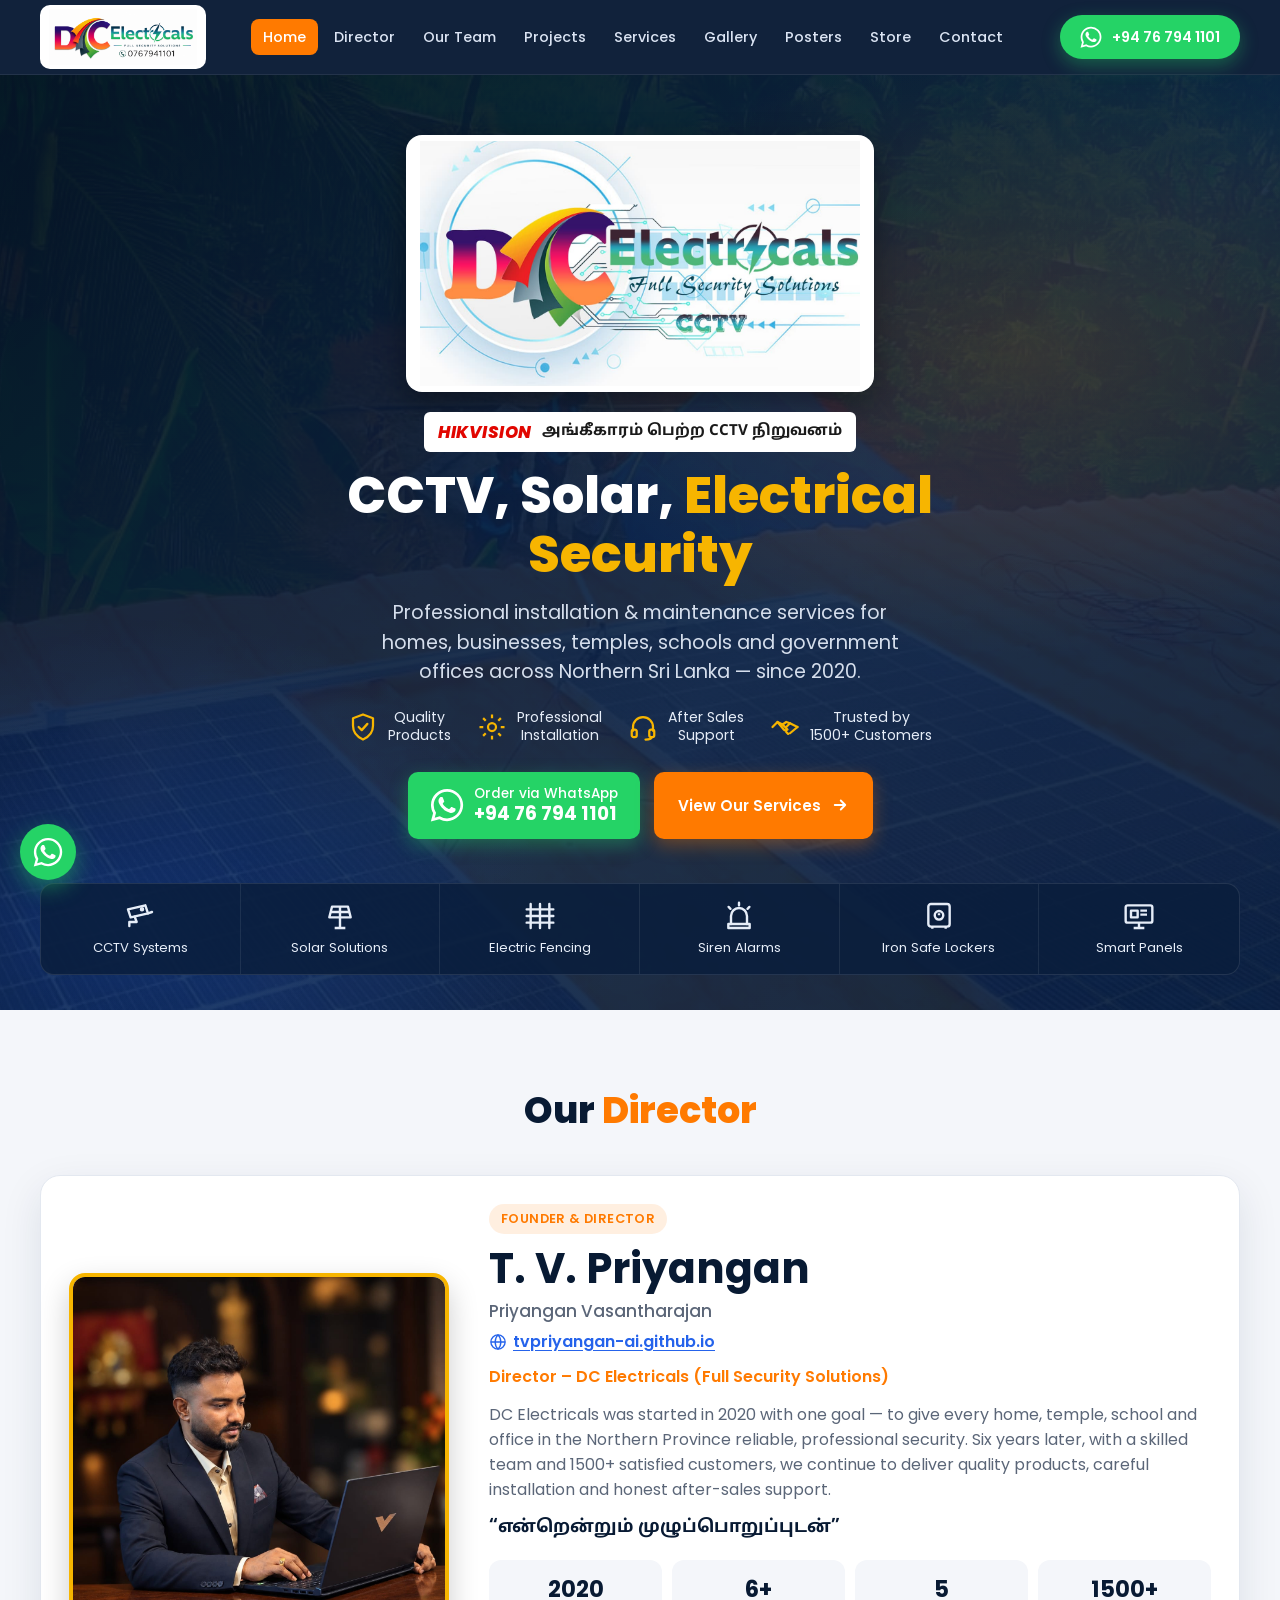
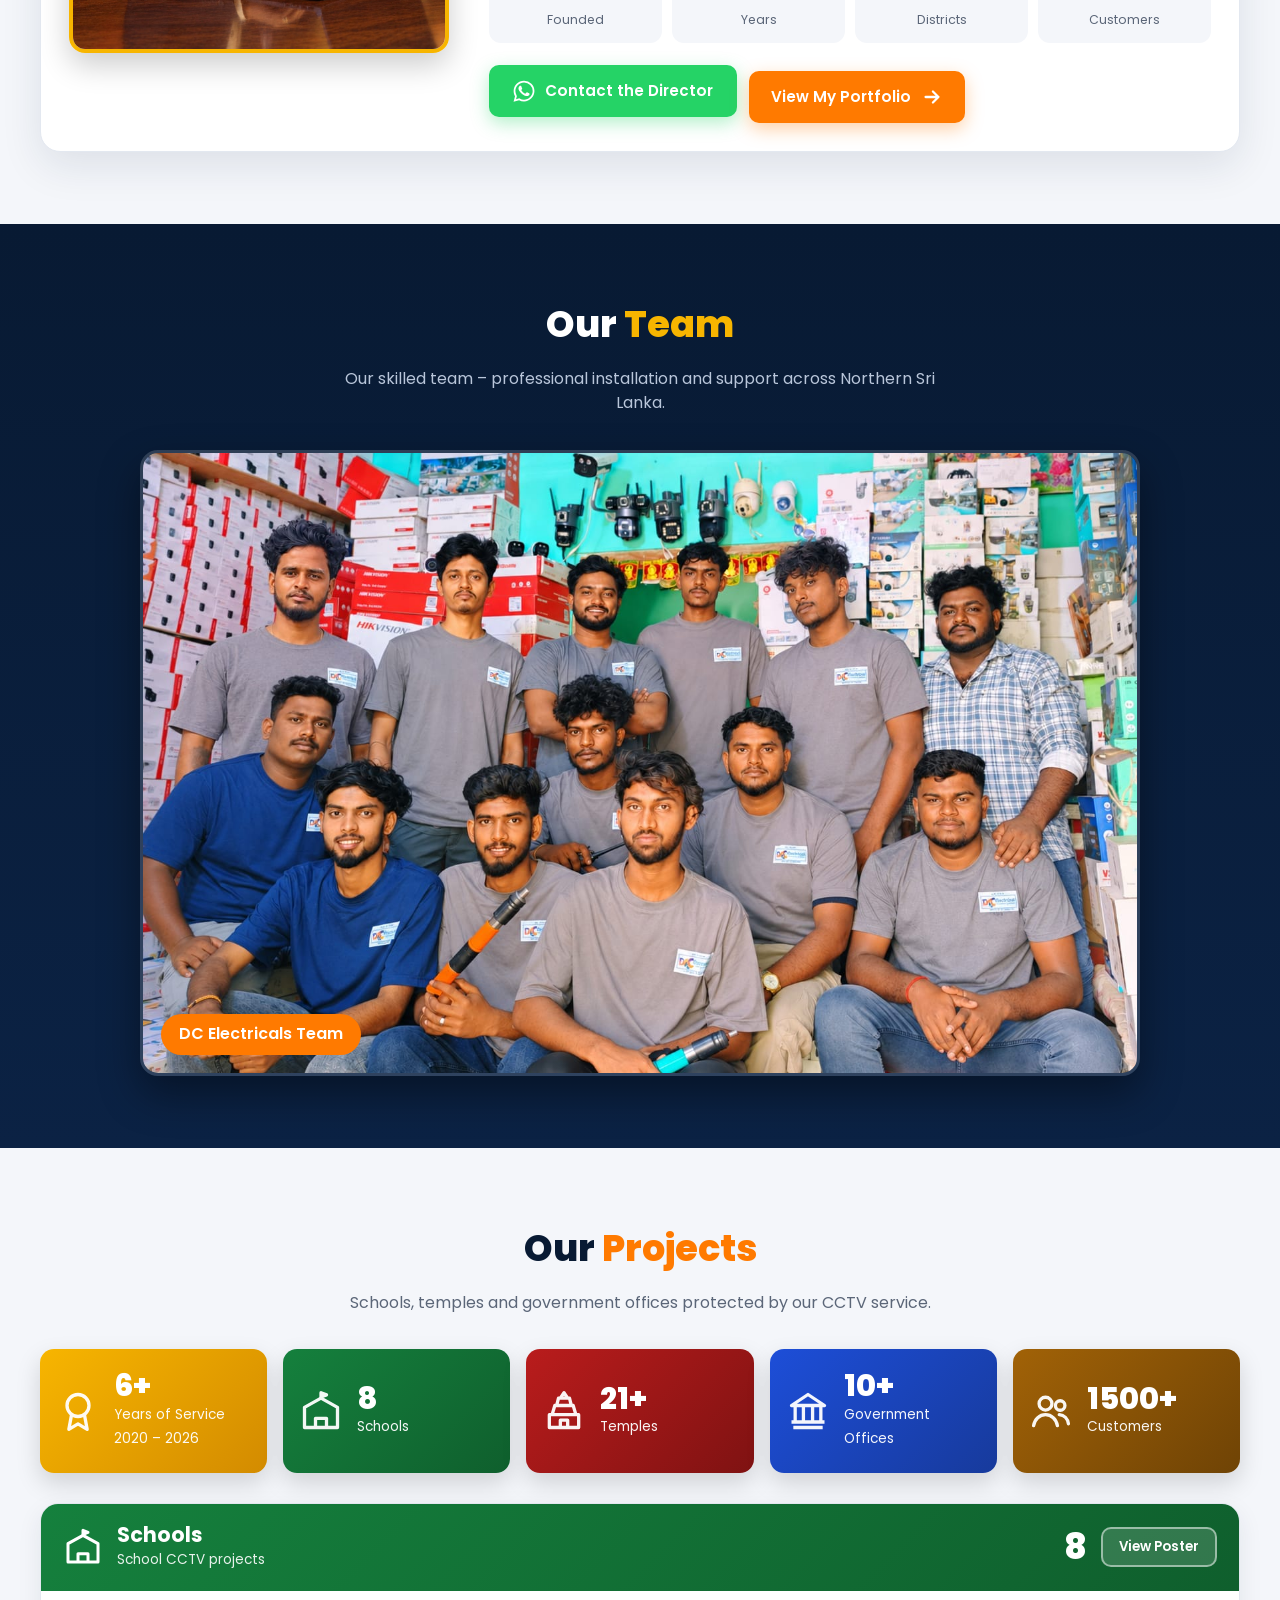
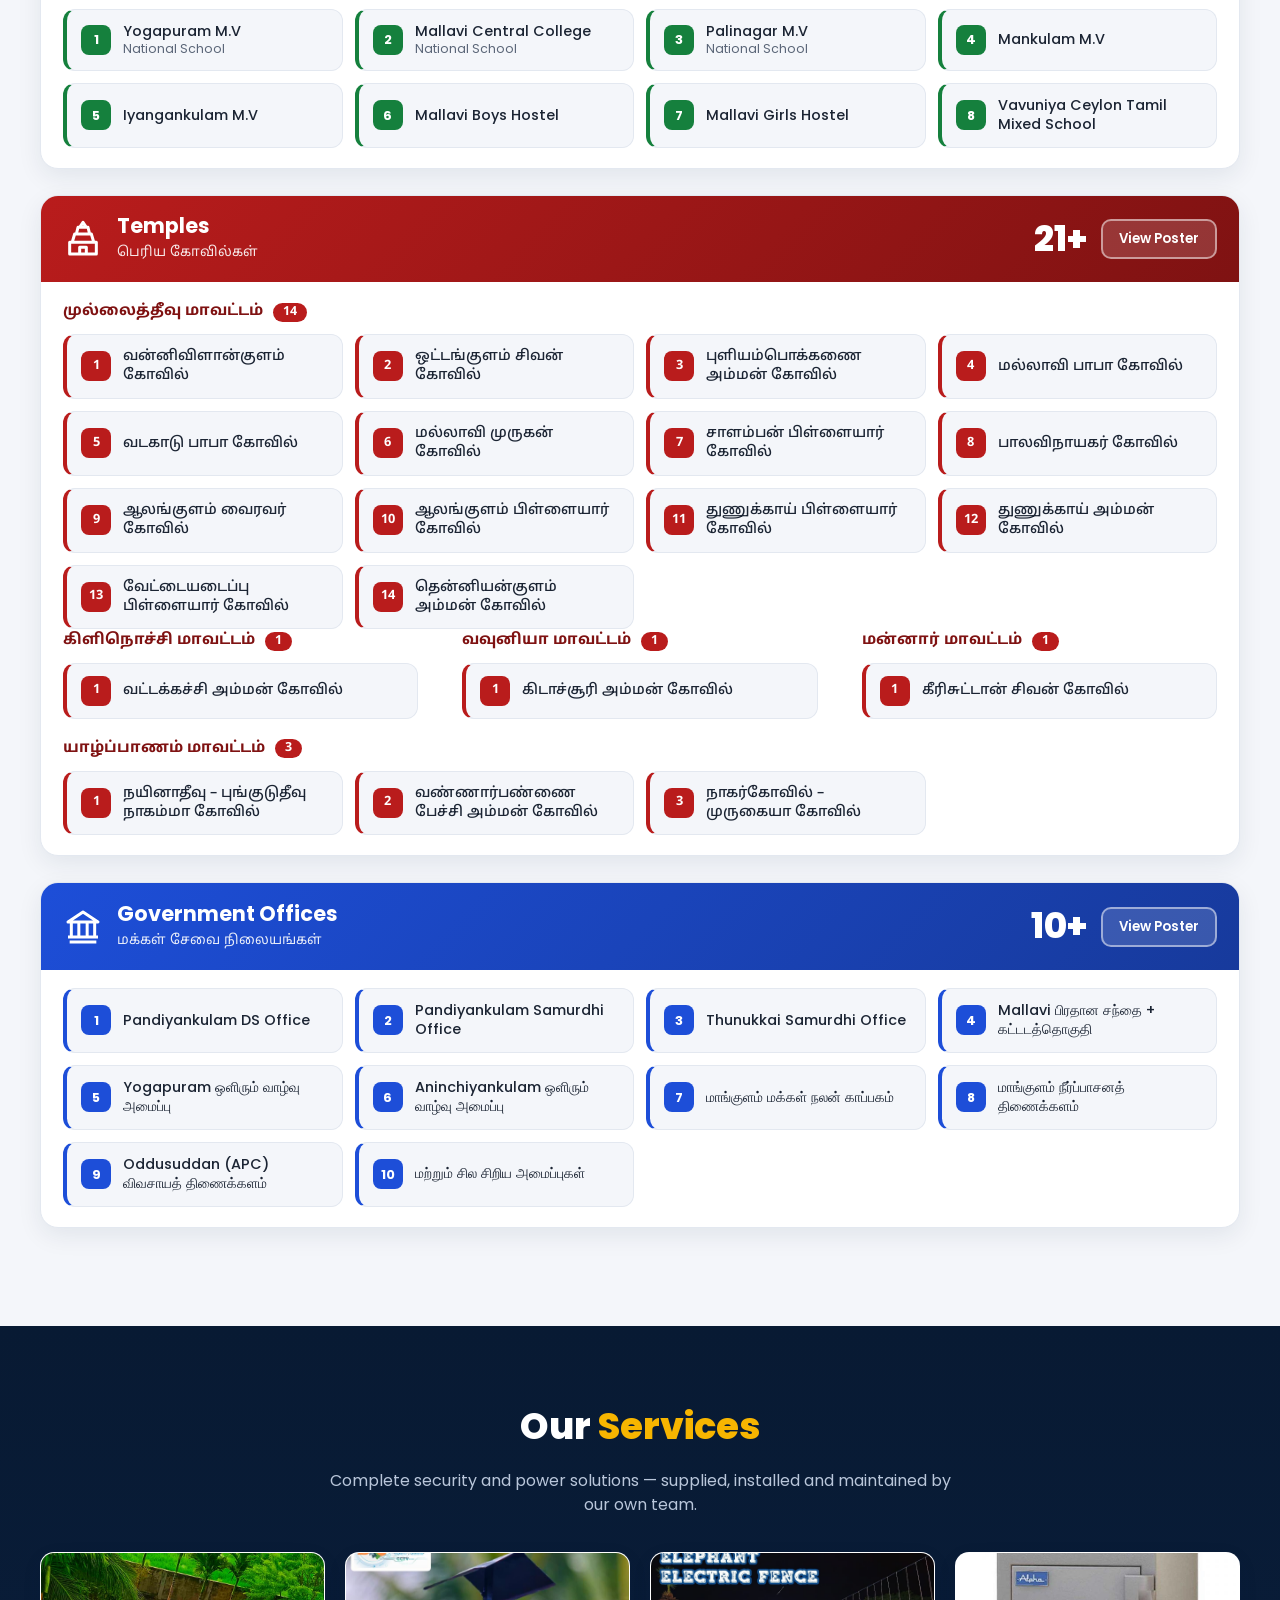
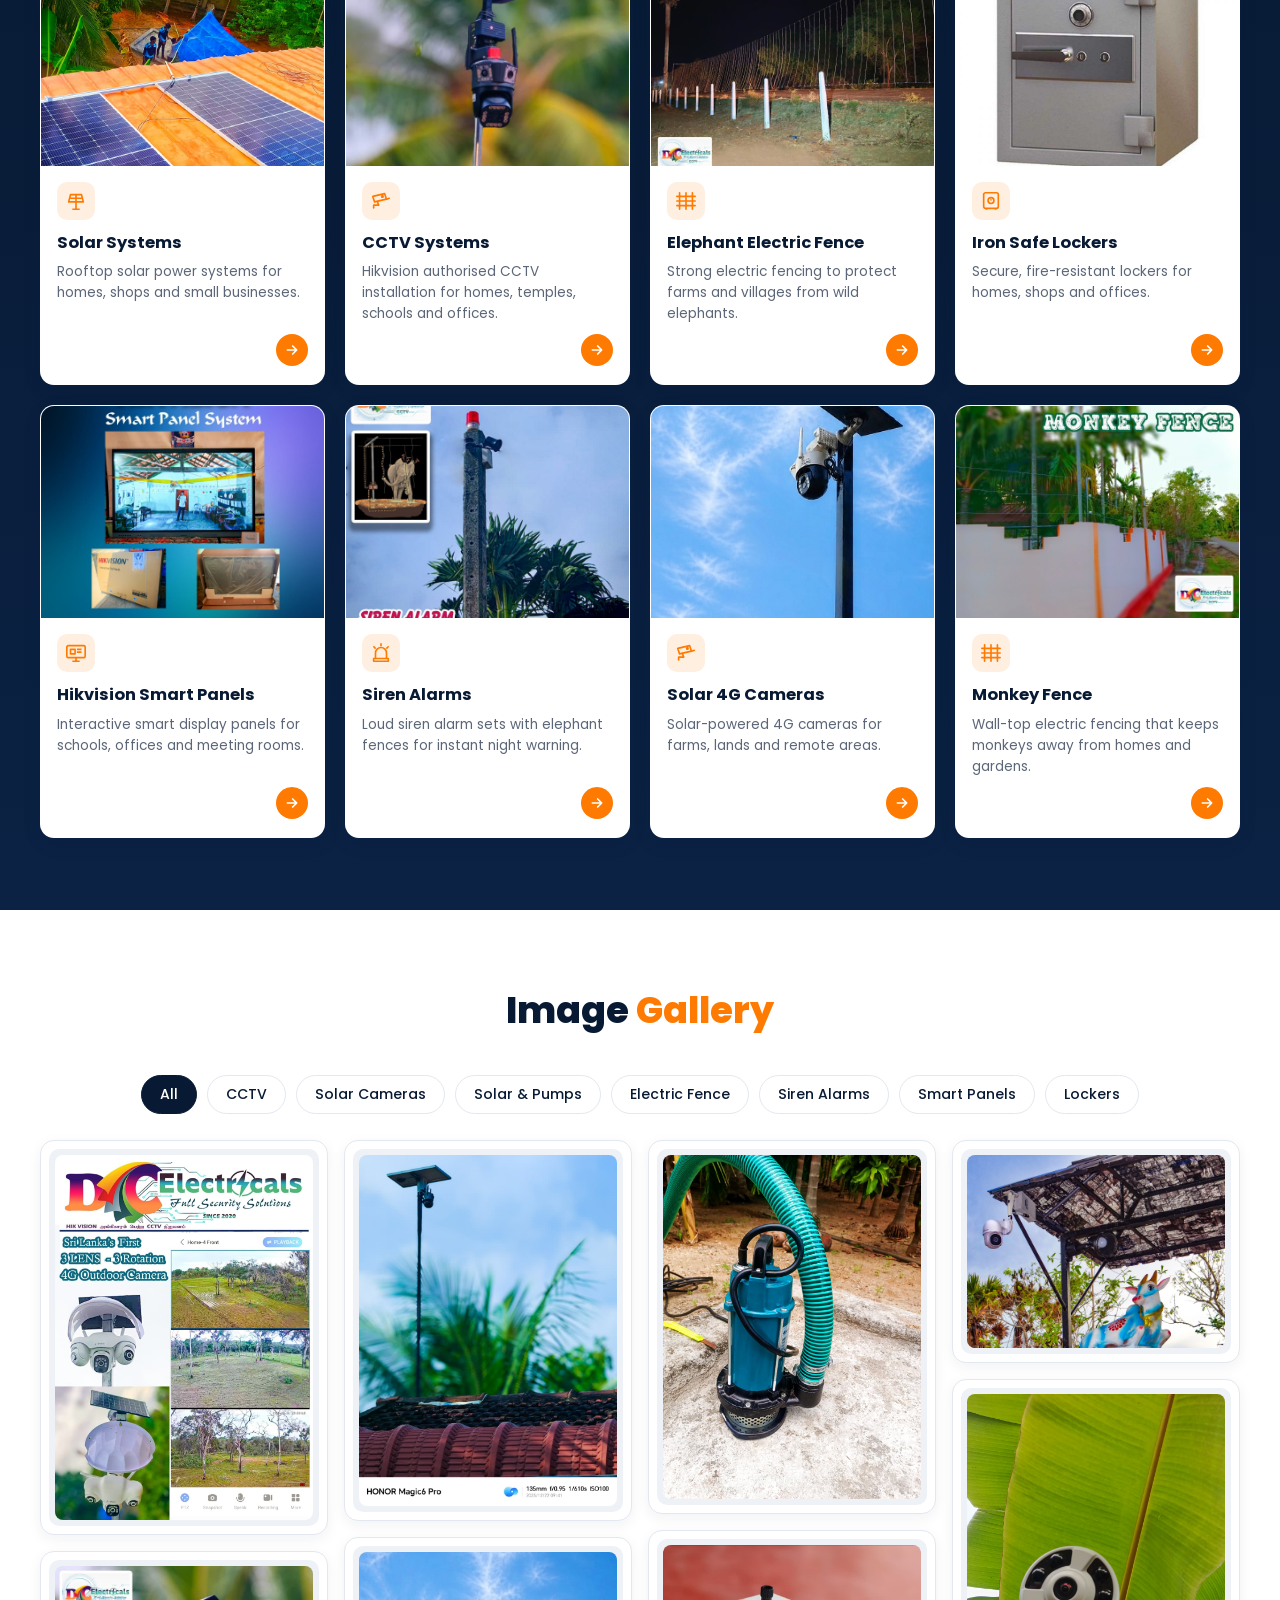
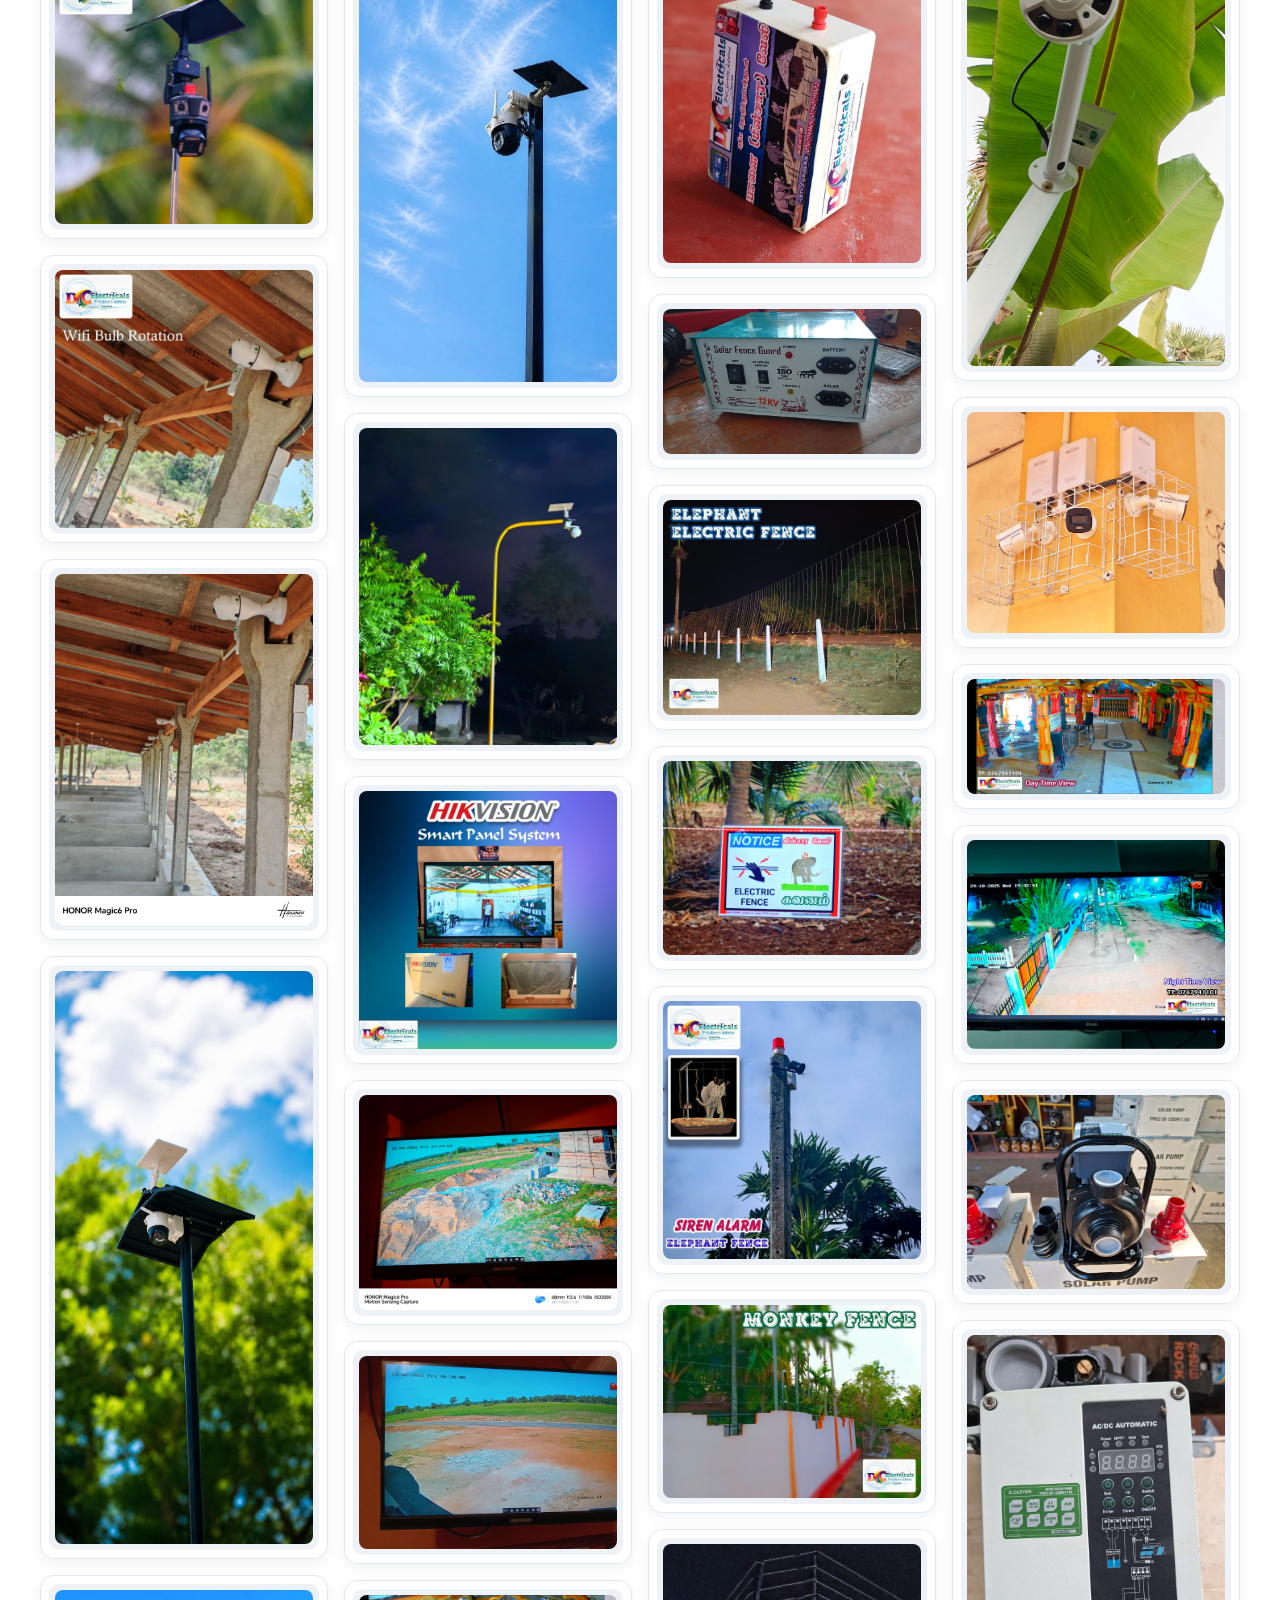
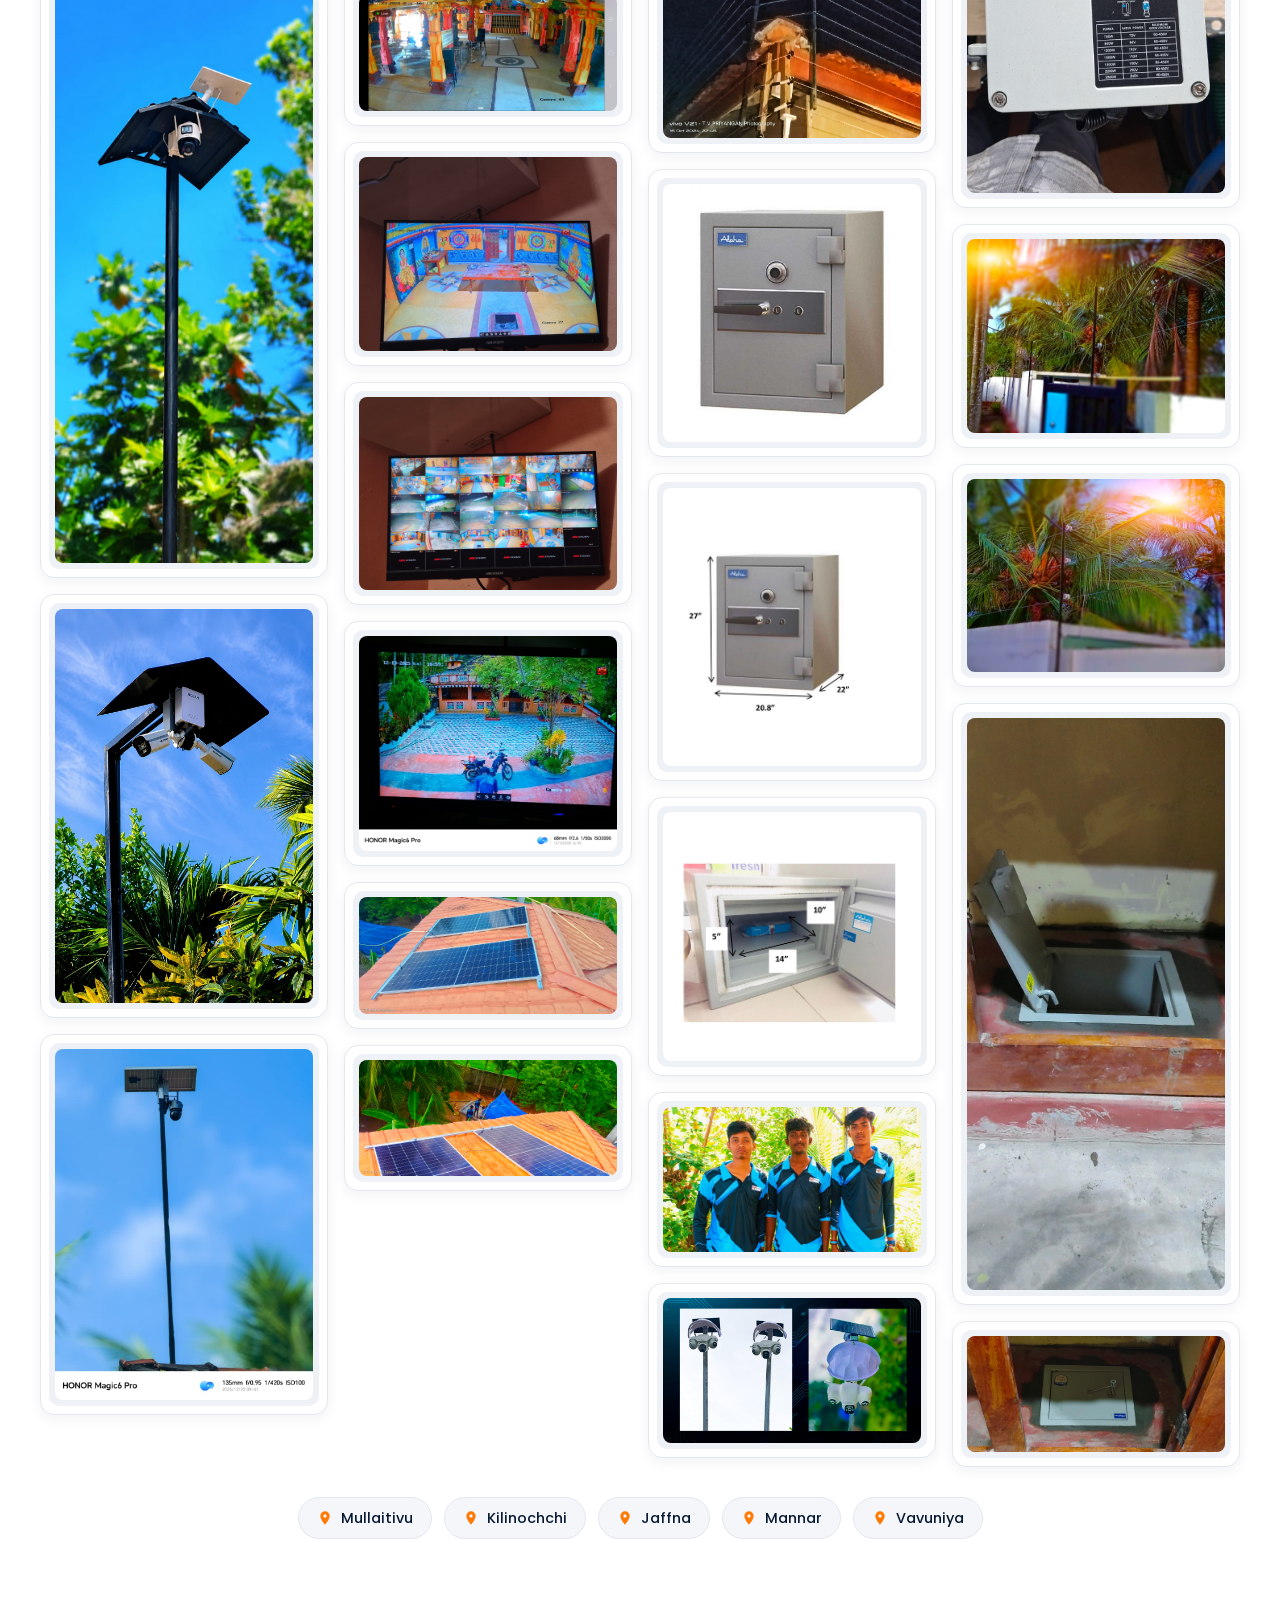
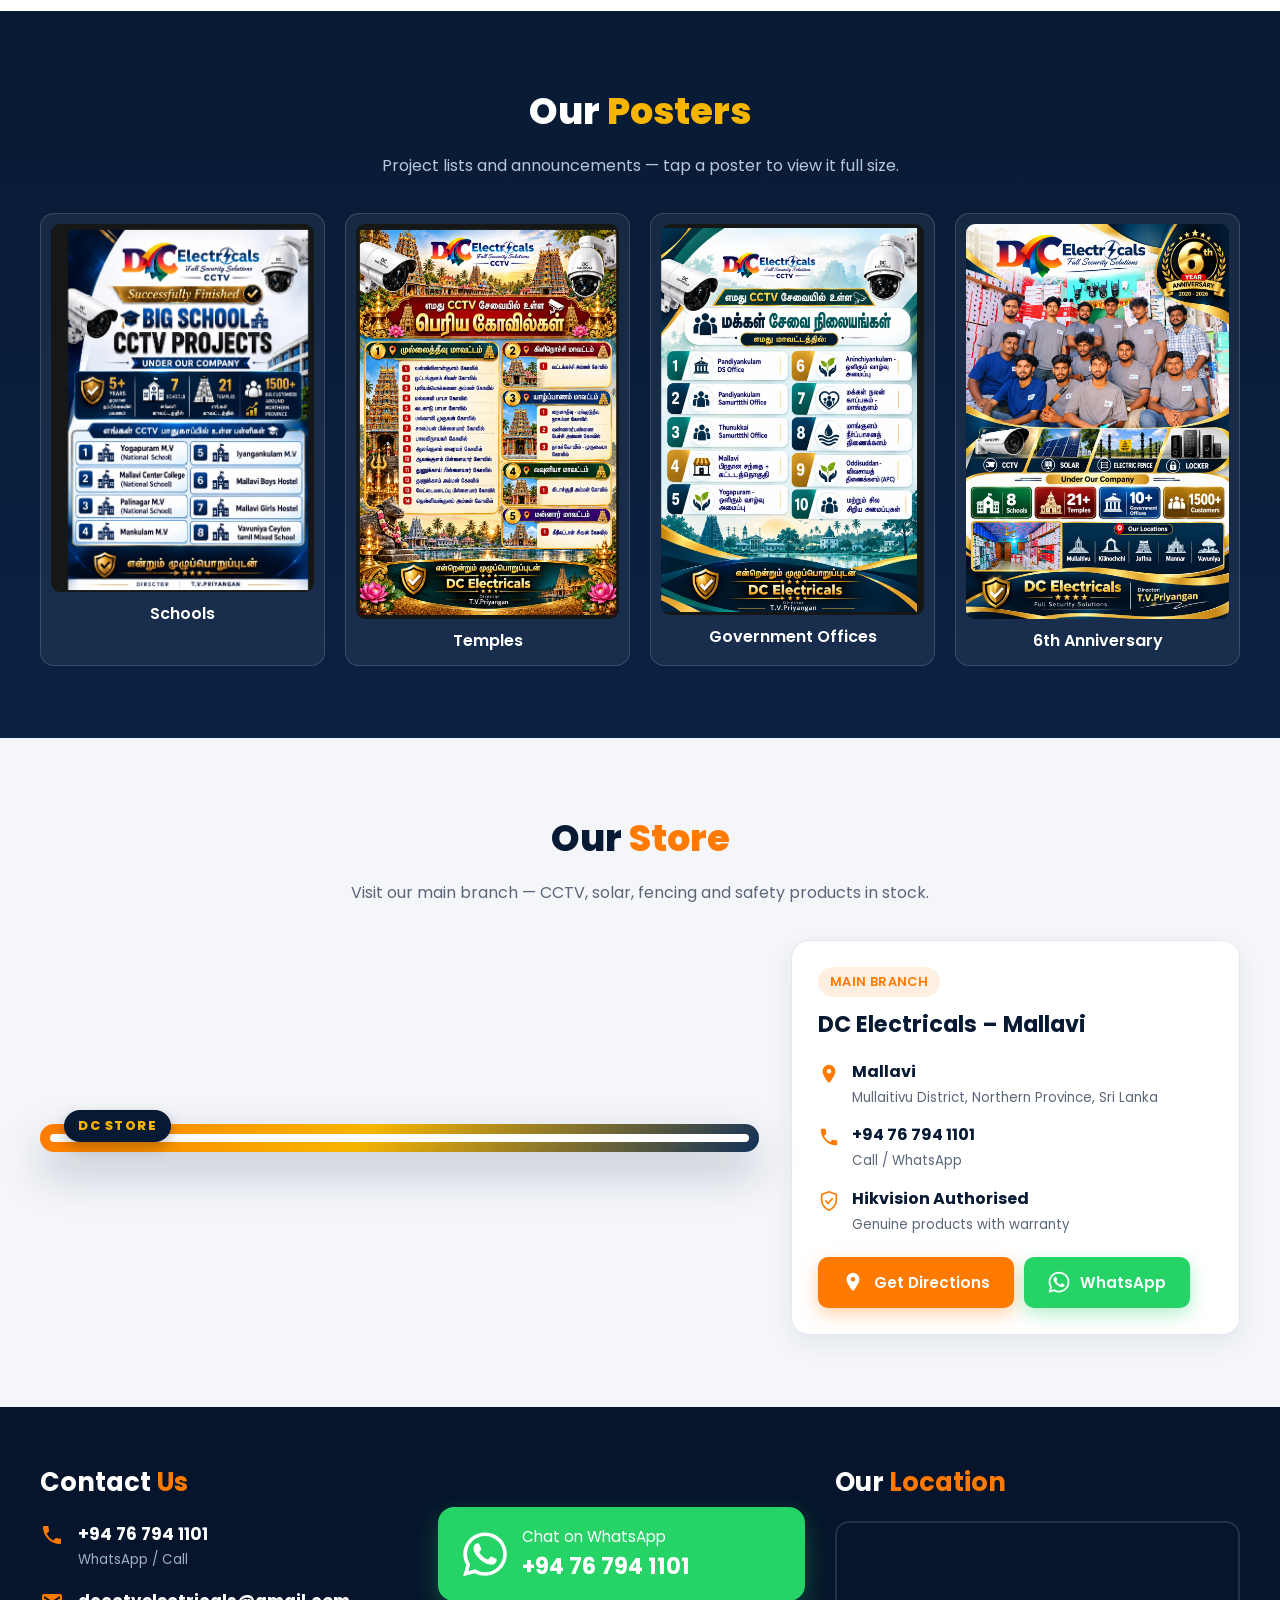
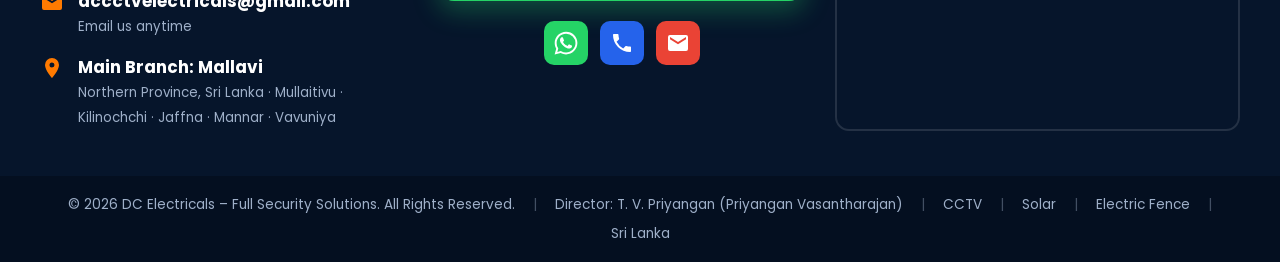
==== commit ea7d8783: "Show portfolio link in director section Co-Authored-By: Claude Opus 5.5 <noreply@anthropic.com>" ====
--- a/index.html
+++ b/index.html
@@ -71,6 +71,7 @@
     <symbol id="i-mail" viewBox="0 0 24 24"><path fill="currentColor" d="M20 4H4a2 2 0 0 0-2 2v12a2 2 0 0 0 2 2h16a2 2 0 0 0 2-2V6a2 2 0 0 0-2-2zm0 4.2-8 5-8-5V6l8 5 8-5z"/></symbol>
     <symbol id="i-pin" viewBox="0 0 24 24"><path fill="currentColor" d="M12 2a7 7 0 0 0-7 7c0 5.2 7 13 7 13s7-7.8 7-13a7 7 0 0 0-7-7zm0 9.5A2.5 2.5 0 1 1 12 6.5a2.5 2.5 0 0 1 0 5z"/></symbol>
     <symbol id="i-up" viewBox="0 0 24 24"><path fill="none" stroke="currentColor" stroke-width="2.5" stroke-linecap="round" stroke-linejoin="round" d="M12 19V5M6 11l6-6 6 6"/></symbol>
+    <symbol id="i-globe" viewBox="0 0 24 24"><g fill="none" stroke="currentColor" stroke-width="1.8"><circle cx="12" cy="12" r="9.5"/><path d="M2.5 12h19M12 2.5c2.6 2.6 3.8 6 3.8 9.5s-1.2 6.9-3.8 9.5c-2.6-2.6-3.8-6-3.8-9.5s1.2-6.9 3.8-9.5z"/></g></symbol>
     <symbol id="i-pump" viewBox="0 0 24 24"><g fill="none" stroke="currentColor" stroke-width="1.8" stroke-linejoin="round"><rect x="6" y="6" width="9" height="13" rx="2"/><path d="M15 9h3a3 3 0 0 1 3 3v8M8 3h5v3M6 19h9v2H6z"/></g></symbol>
   </defs>
 </svg>
@@ -137,6 +138,7 @@
         <span class="dir-tag">Founder &amp; Director</span>
         <h3>T. V. Priyangan</h3>
         <div class="dir-full">Priyangan Vasantharajan</div>
+        <a class="dir-link" href="https://tvpriyangan-ai.github.io/" target="_blank" rel="noopener"><svg><use href="#i-globe"/></svg>tvpriyangan-ai.github.io</a>
         <div class="dir-role">Director – DC Electricals (Full Security Solutions)</div>
         <p>DC Electricals was started in 2020 with one goal — to give every home, temple, school and office in the Northern Province reliable, professional security. Six years later, with a skilled team and 1500+ satisfied customers, we continue to deliver quality products, careful installation and honest after-sales support.</p>
         <p class="ta dir-motto">“என்றென்றும் முழுப்பொறுப்புடன்”</p>
@@ -147,7 +149,7 @@
           <div><b>1500+</b><span>Customers</span></div>
         </div>
         <a class="btn btn-wa" href="https://wa.me/94767941101" target="_blank" rel="noopener"><svg><use href="#i-wa"/></svg>Contact the Director</a>
-        <a class="btn btn-outline dir-pf" href="https://tvpriyangan-ai.github.io/" target="_blank" rel="noopener">View My Portfolio <svg><use href="#i-arrow"/></svg></a>
+        <a class="btn btn-orange dir-pf" href="https://tvpriyangan-ai.github.io/" target="_blank" rel="noopener">View My Portfolio <svg><use href="#i-arrow"/></svg></a>
       </div>
     </div>
   </div>
--- a/style.css
+++ b/style.css
@@ -389,3 +389,6 @@
 @media (max-width:1100px){ .nav .btn-wa{margin-left:auto} }
 .dir-pf{padding:12px 20px;font-size:.95rem;margin-left:8px}
 @media (max-width:760px){.dir-pf{margin:10px 0 0}}
+.dir-link{display:inline-flex;align-items:center;gap:6px;color:#2563eb;font-weight:600;margin-bottom:10px;text-decoration:underline;text-underline-offset:3px}
+.dir-link svg{width:18px;height:18px;flex:none}
+.dir-link:hover{color:var(--orange)}
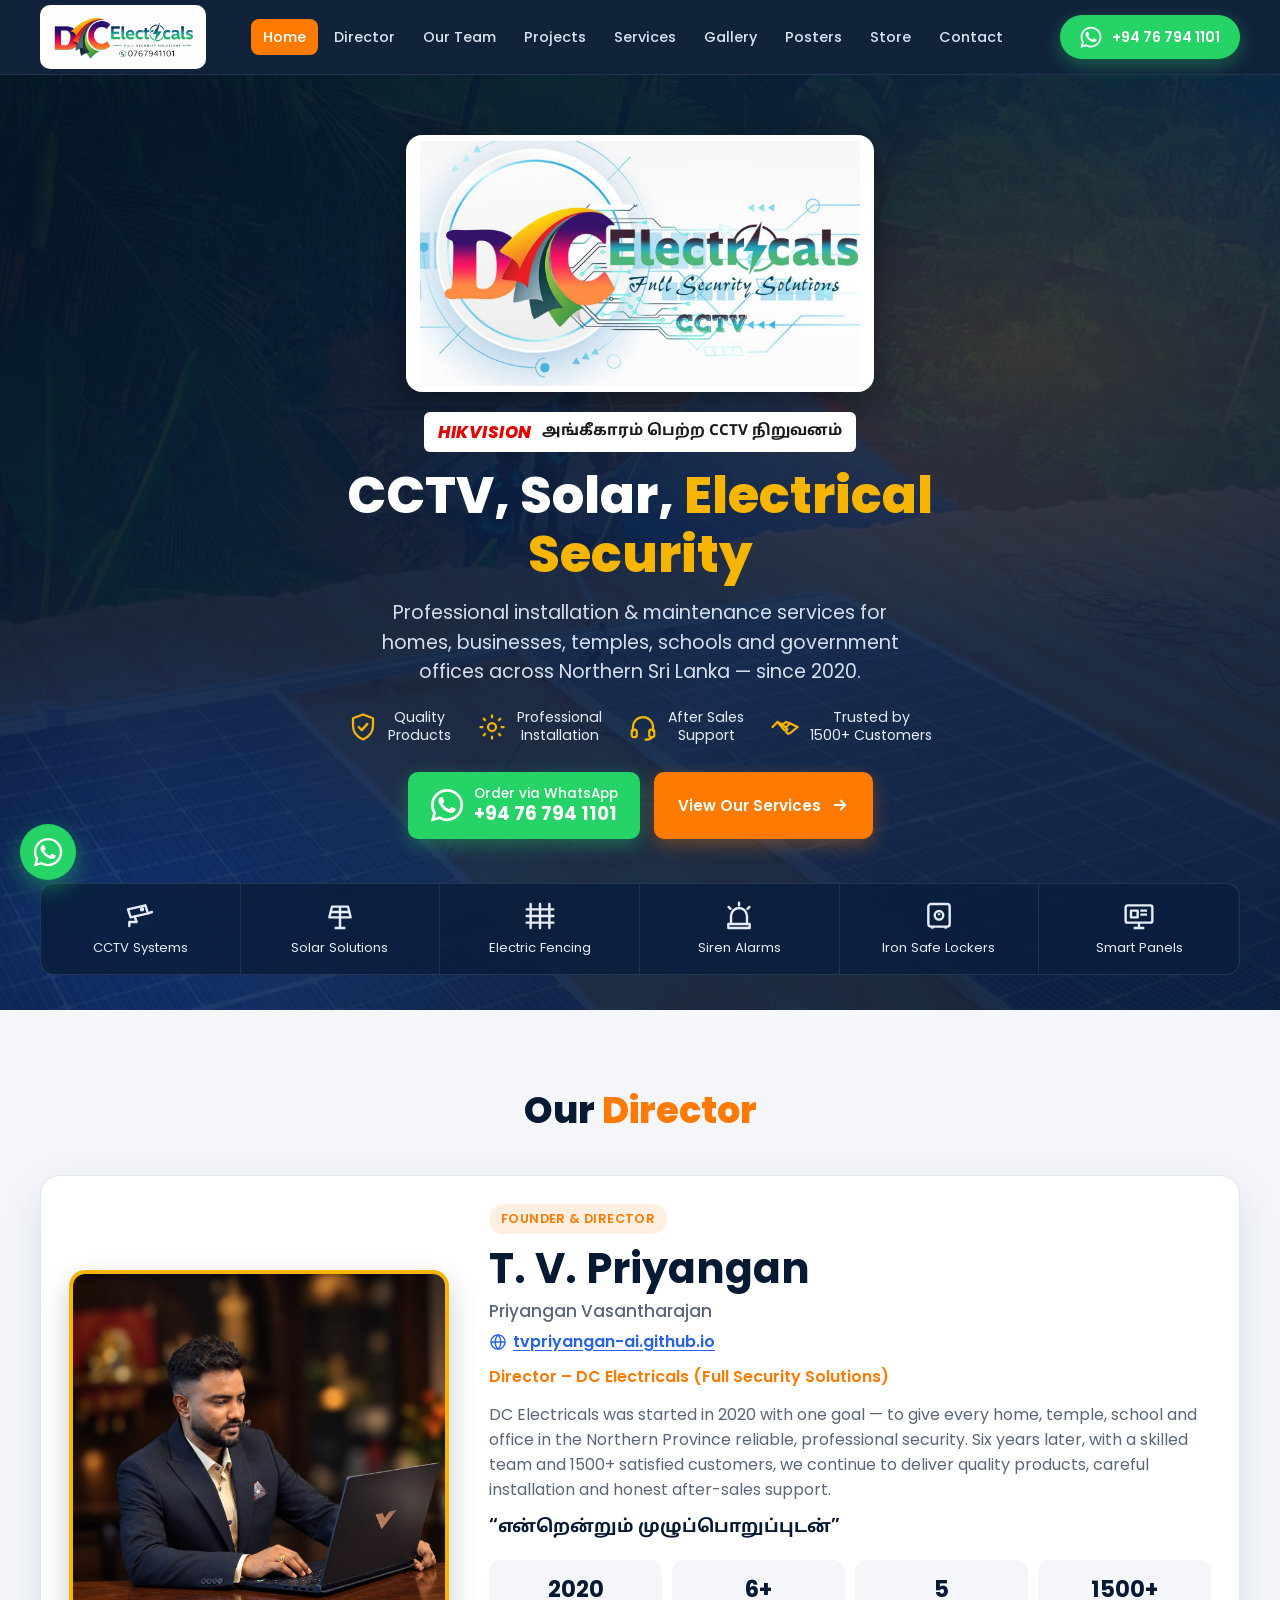
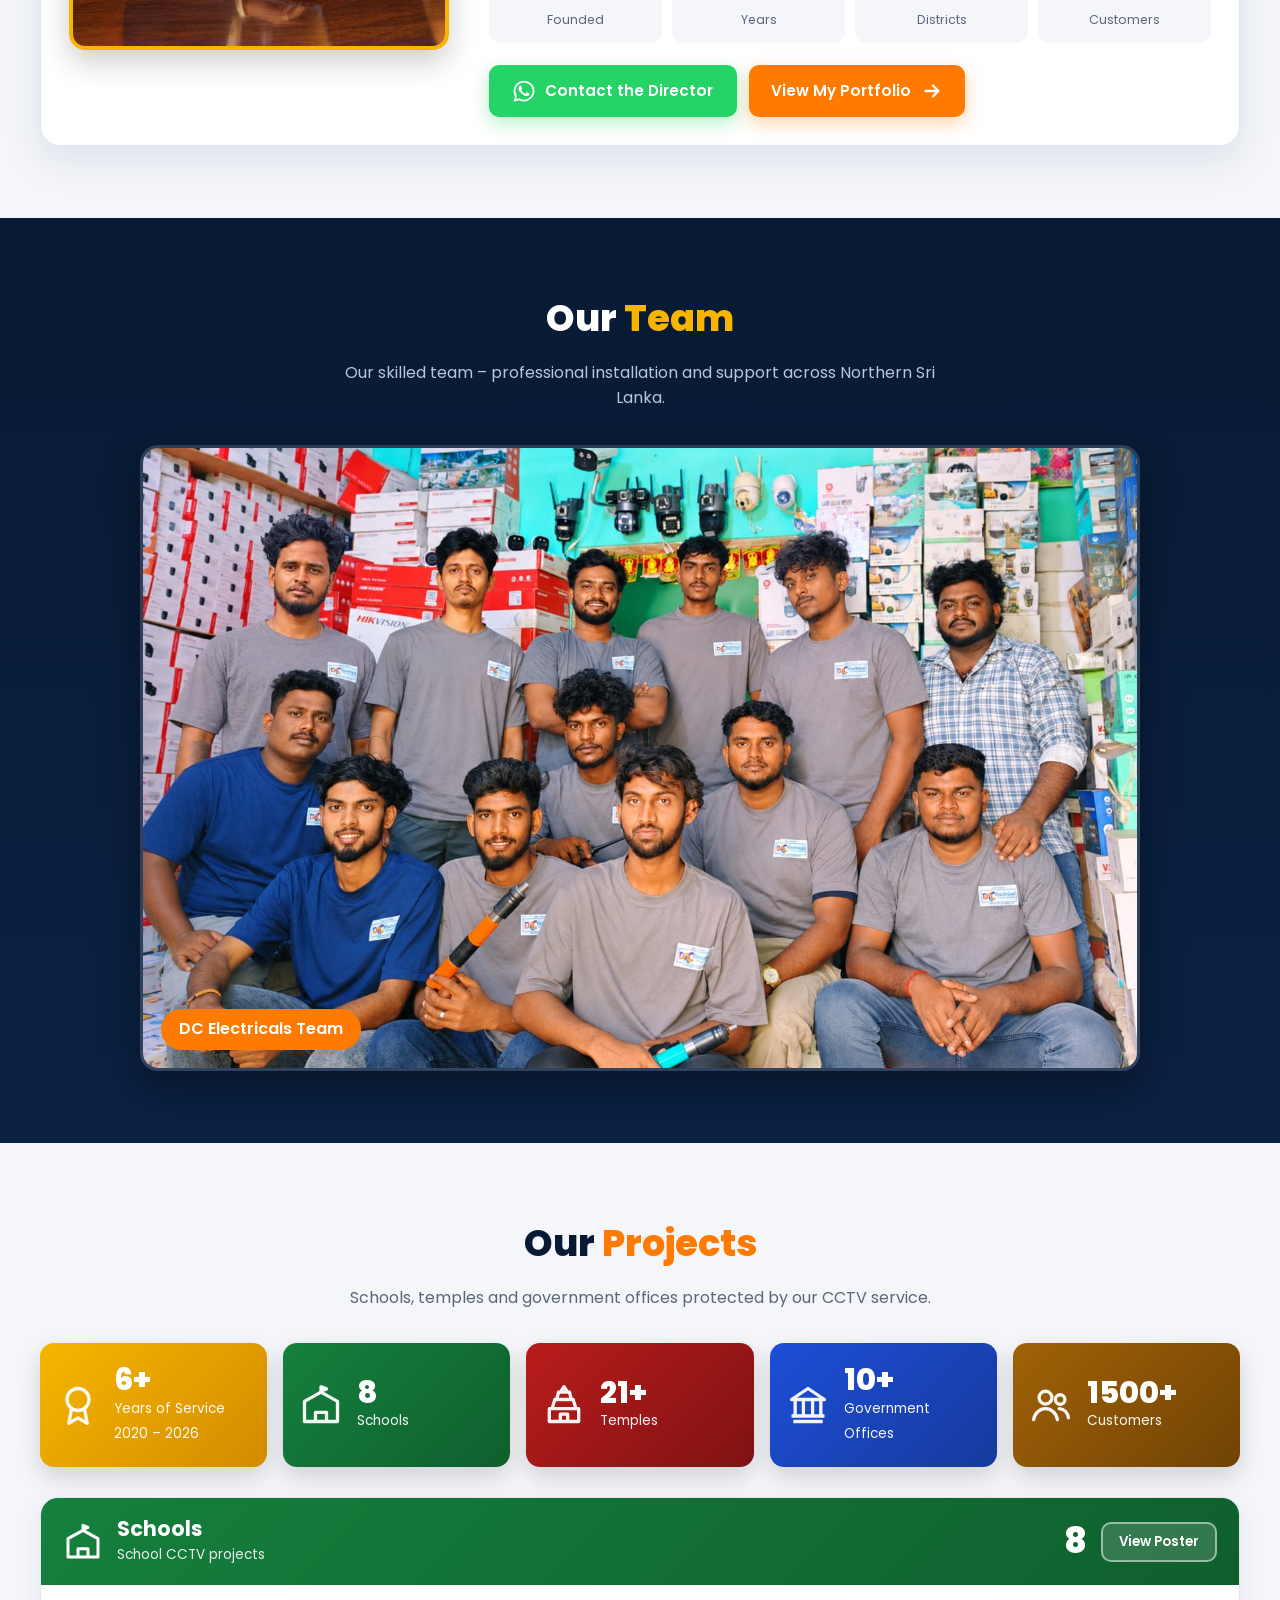
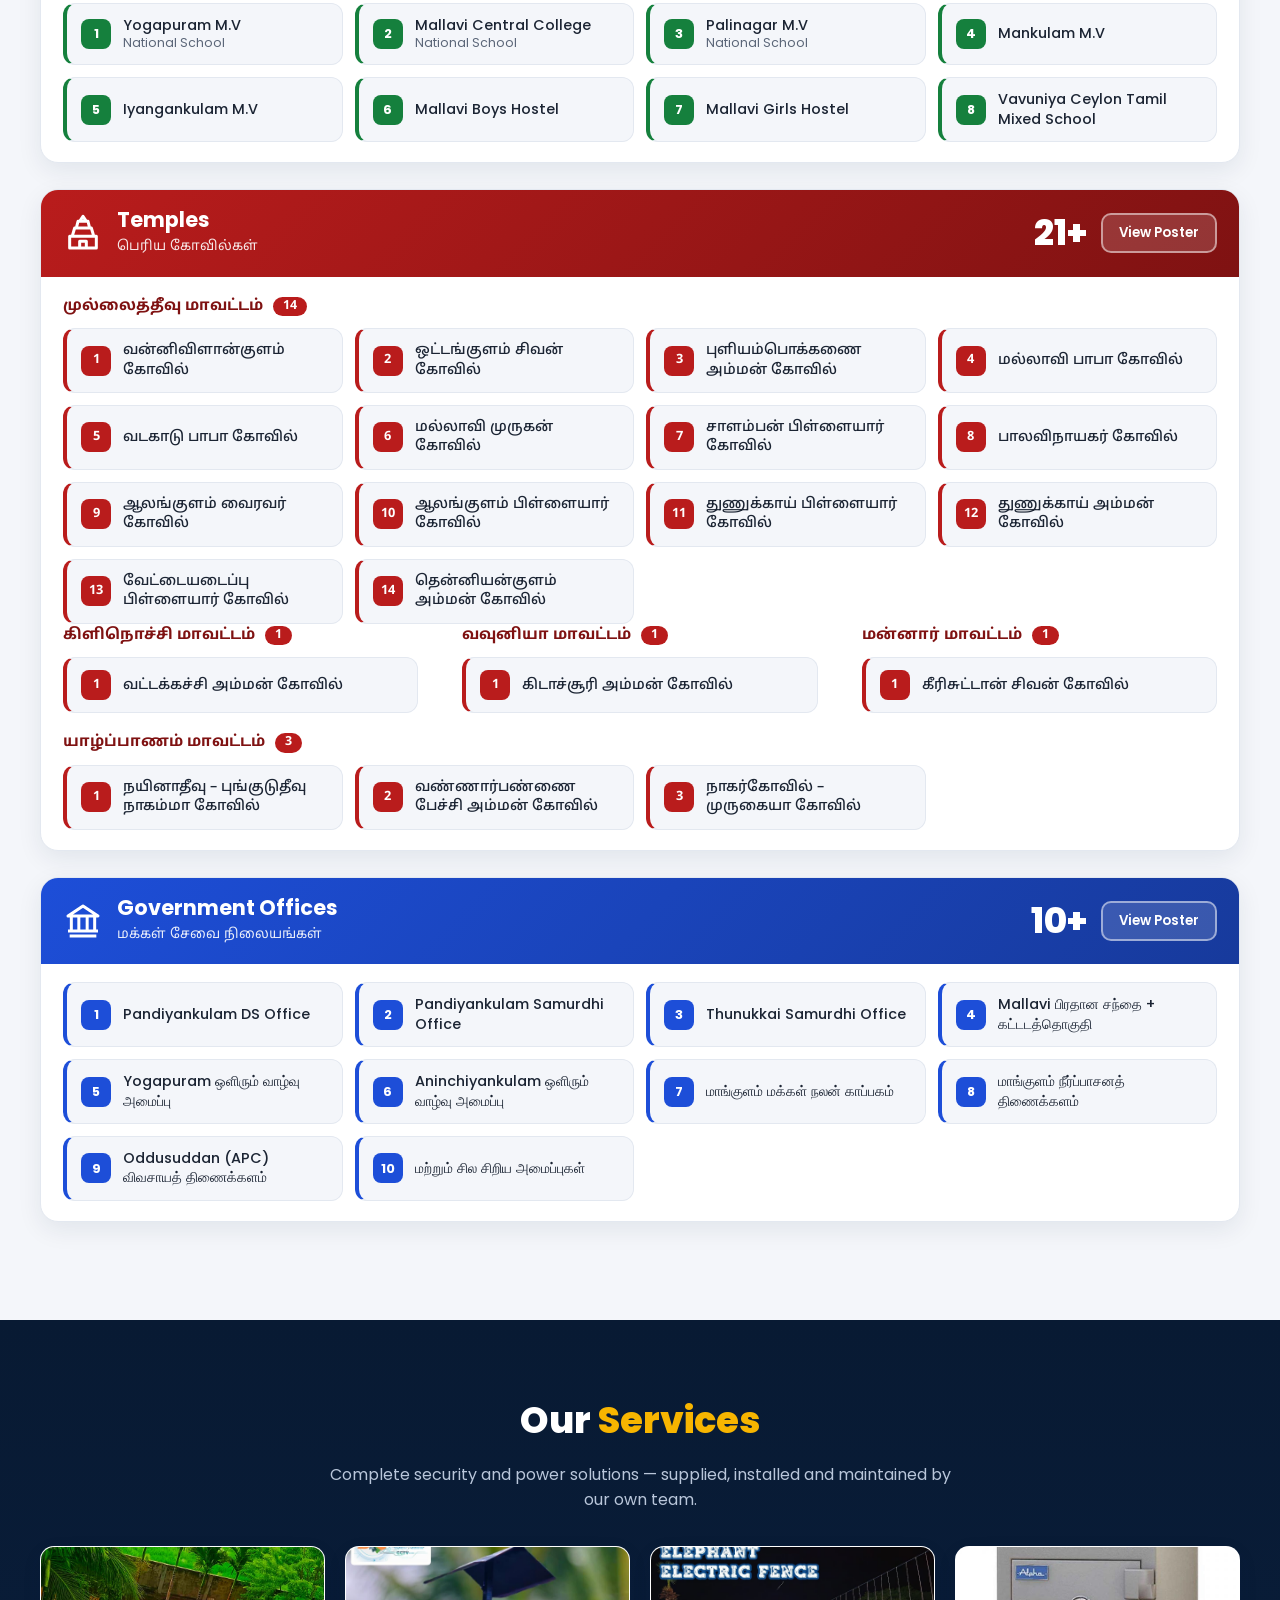
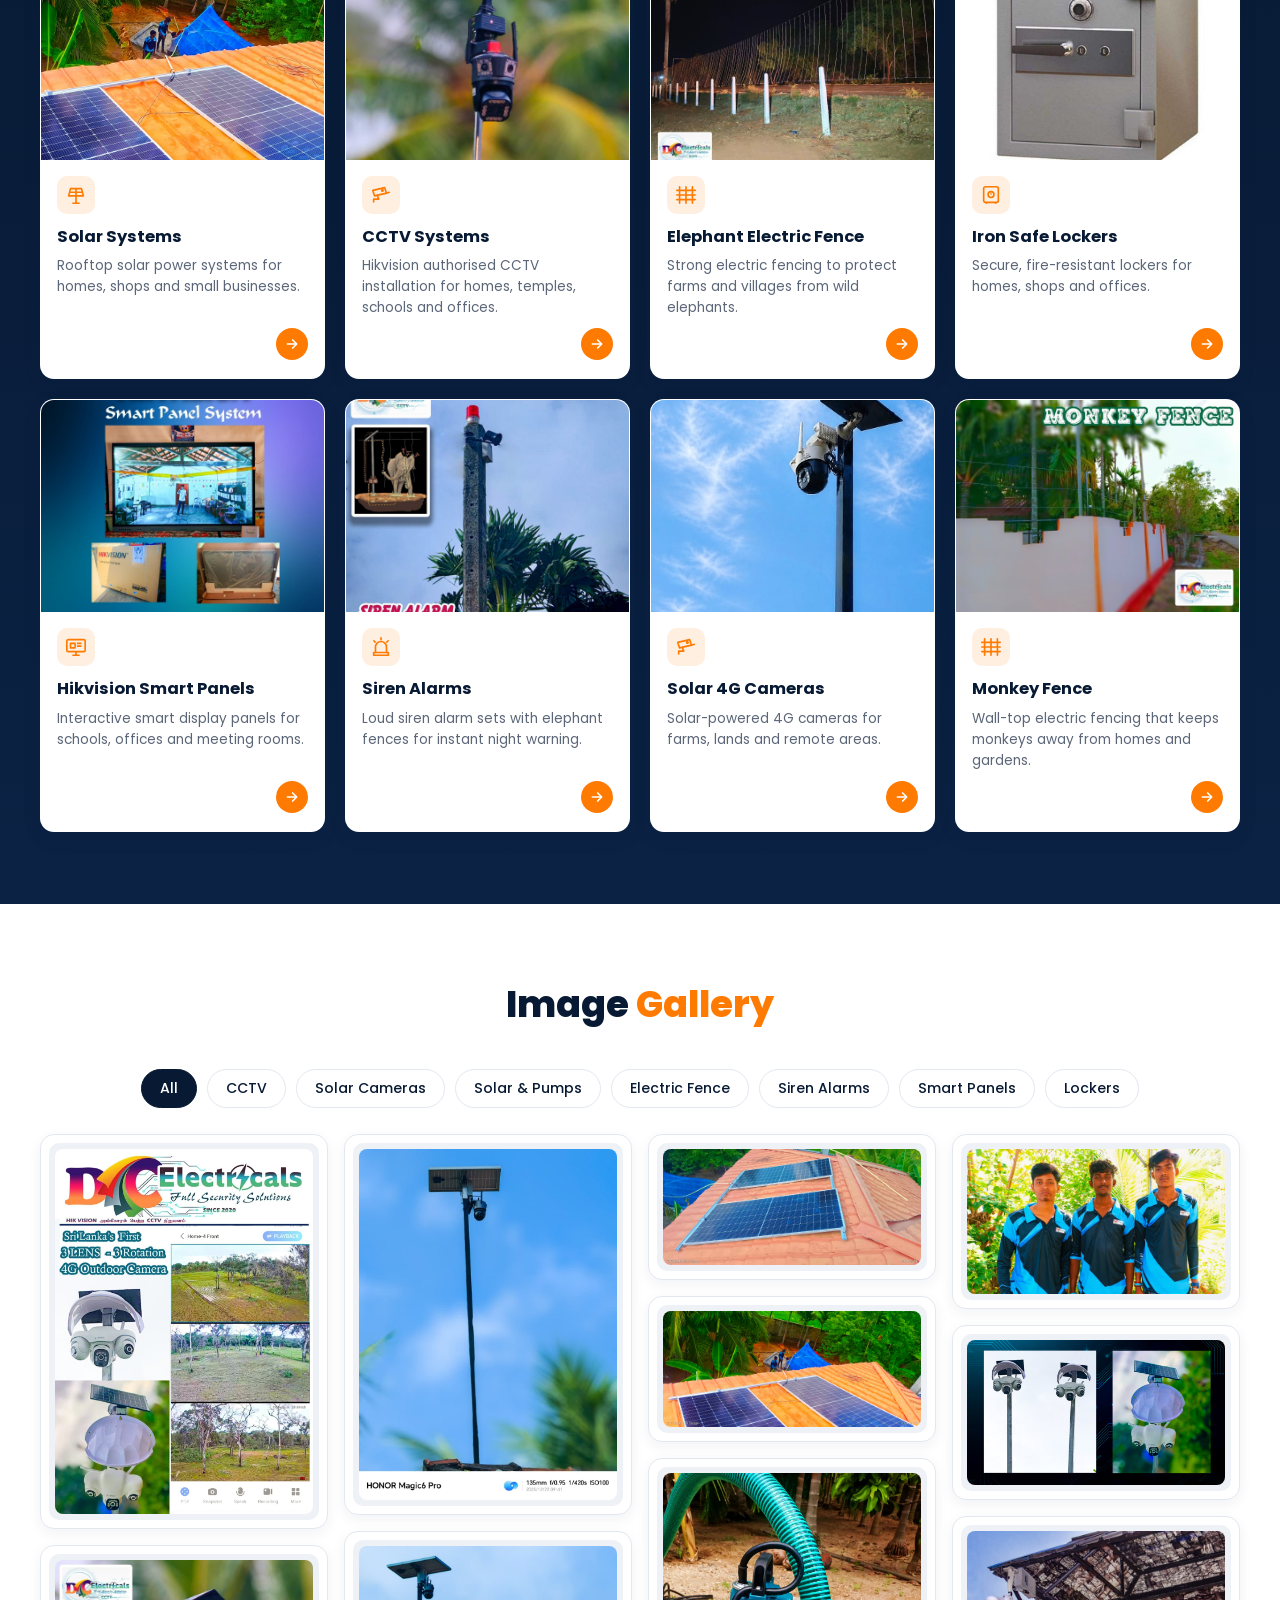
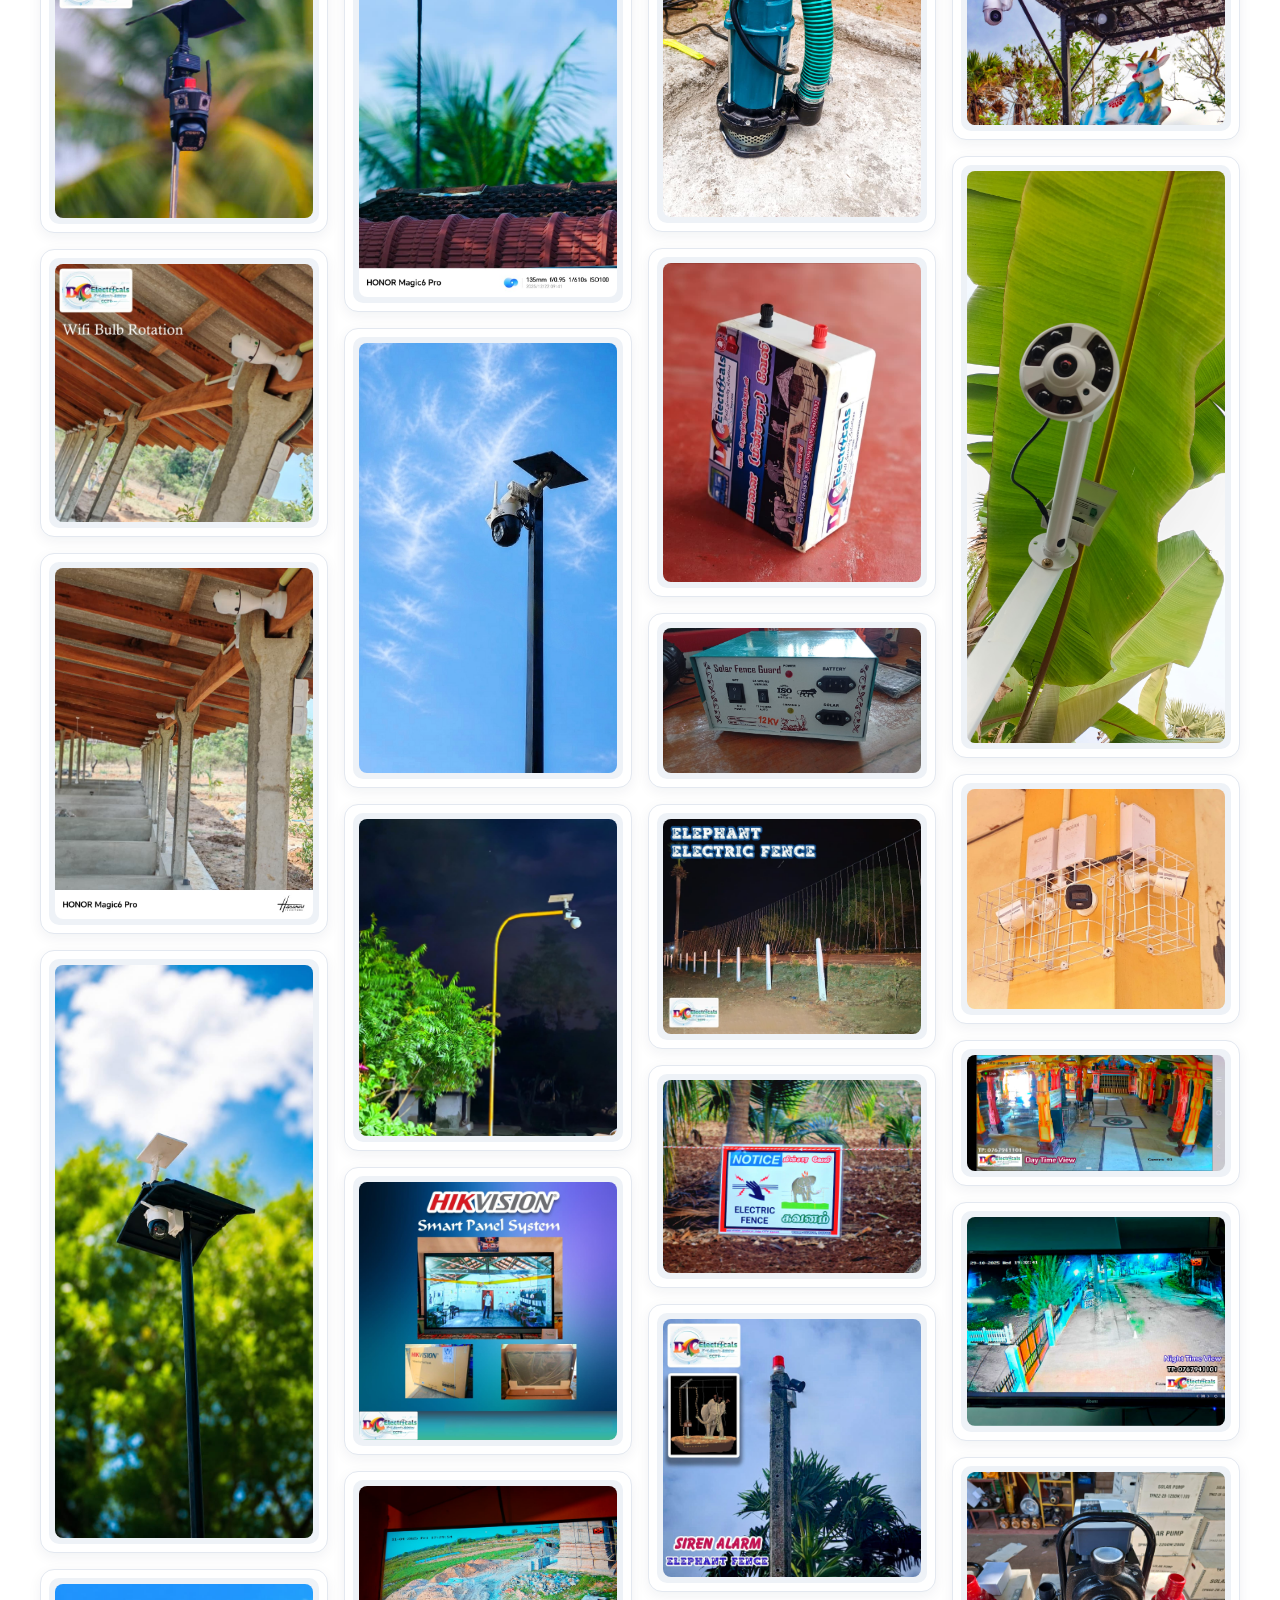
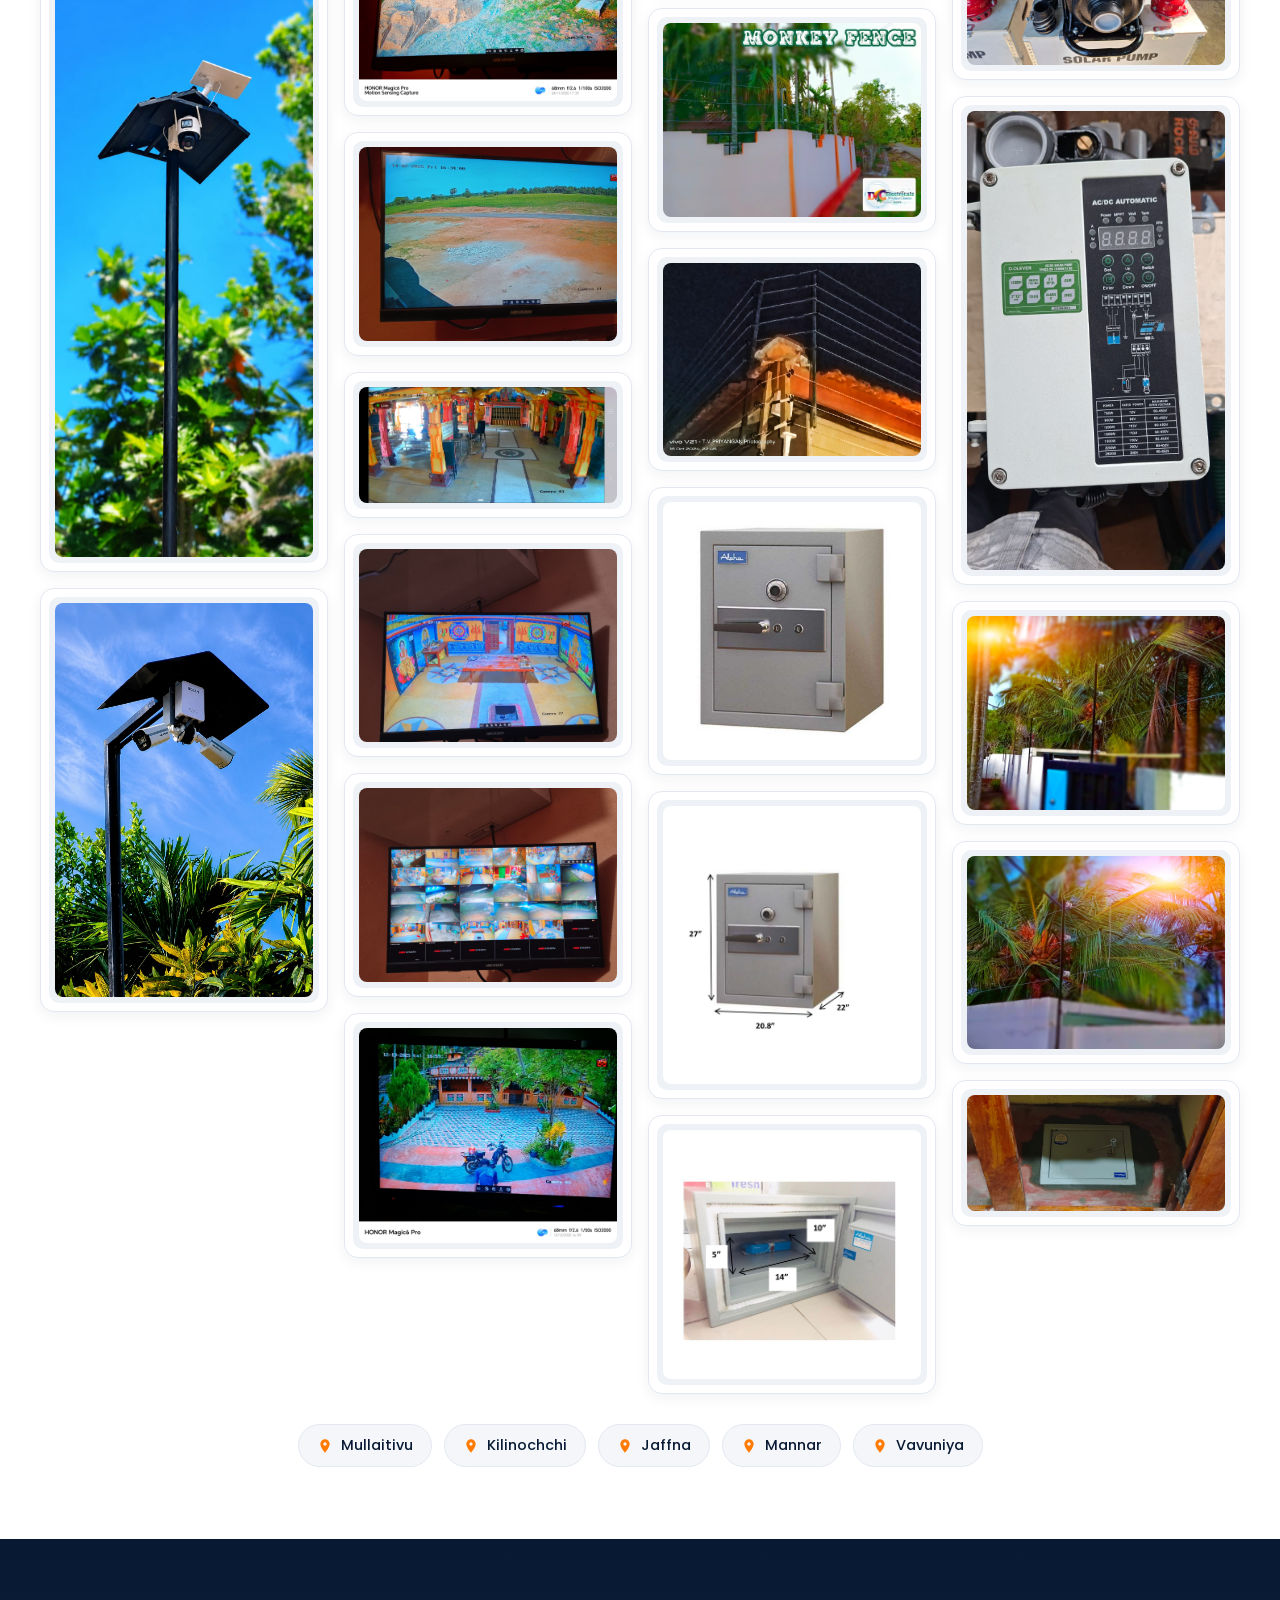
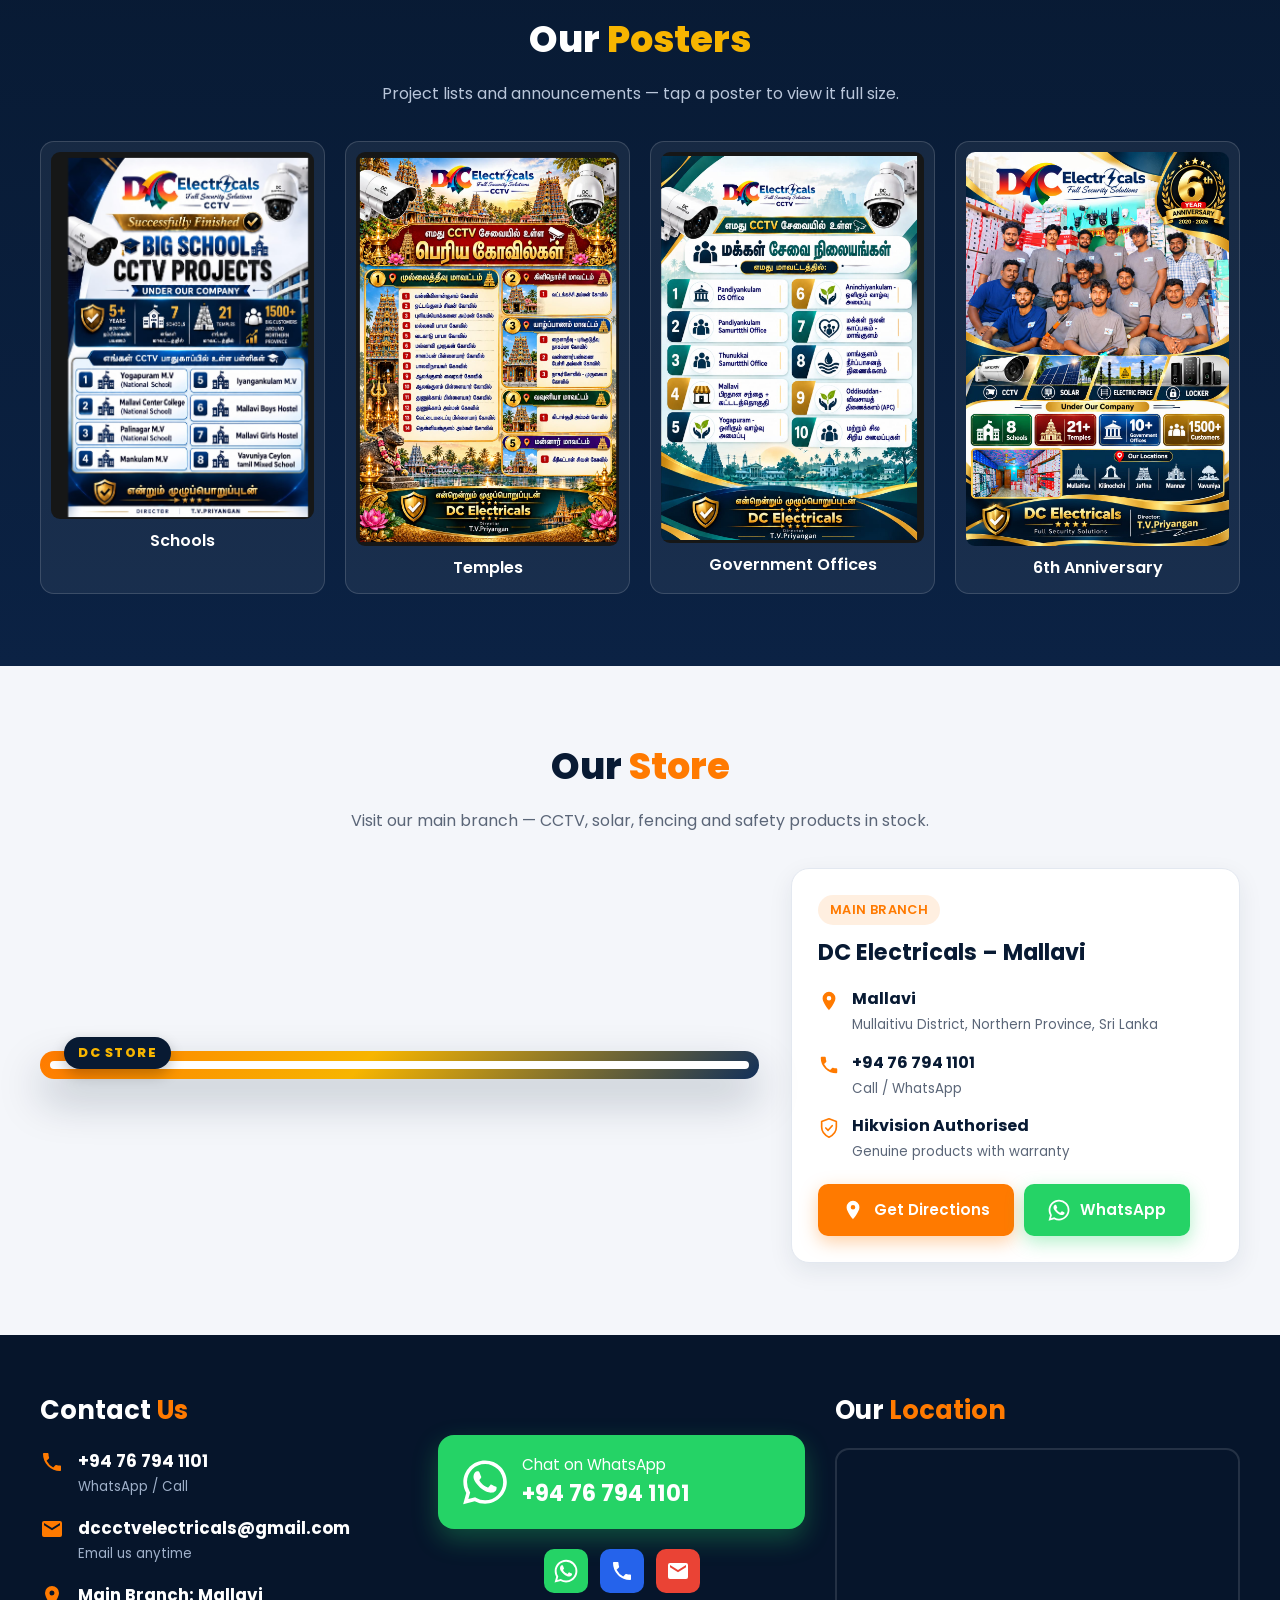
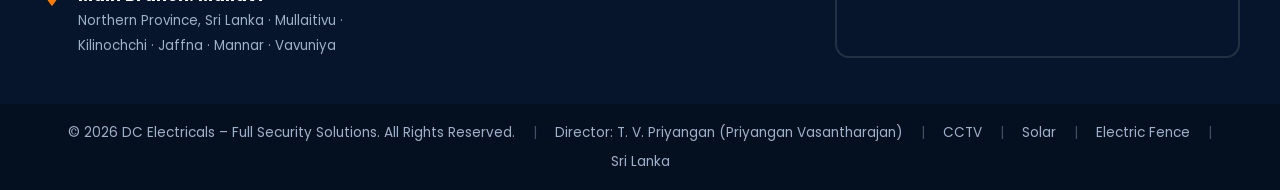
==== commit c2678db2: "Remove locker1 image from gallery Co-Authored-By: Claude Opus 5.5 <noreply@anthropic.com>" ====
--- a/index.html
+++ b/index.html
@@ -330,7 +330,6 @@
       <div class="g-item" data-c="solar"><div class="ph"><img loading="lazy" src="Images/solar%20inverter.jpeg" alt="AC/DC Solar Pump Controller"></div></div>
       <div class="g-item" data-c="fence"><div class="ph"><img loading="lazy" src="Images/MonkeyFence1.1.jpeg" alt="Monkey Fence – Wall Top"></div></div>
       <div class="g-item" data-c="fence"><div class="ph"><img loading="lazy" src="Images/Monkeyfence1.2.jpeg" alt="Monkey Fence – Insulators"></div></div>
-      <div class="g-item" data-c="locker"><div class="ph"><img loading="lazy" src="Images/locker1.jpeg" alt="Floor Safe Locker – Open"></div></div>
       <div class="g-item" data-c="locker"><div class="ph"><img loading="lazy" src="Images/locker5.jpeg" alt="Floor Safe Locker – Installed"></div></div>
     </div>
     <div class="locs">
--- a/style.css
+++ b/style.css
@@ -392,3 +392,4 @@
 .dir-link{display:inline-flex;align-items:center;gap:6px;color:#2563eb;font-weight:600;margin-bottom:10px;text-decoration:underline;text-underline-offset:3px}
 .dir-link svg{width:18px;height:18px;flex:none}
 .dir-link:hover{color:var(--orange)}
+.dir-info .btn{vertical-align:middle}
